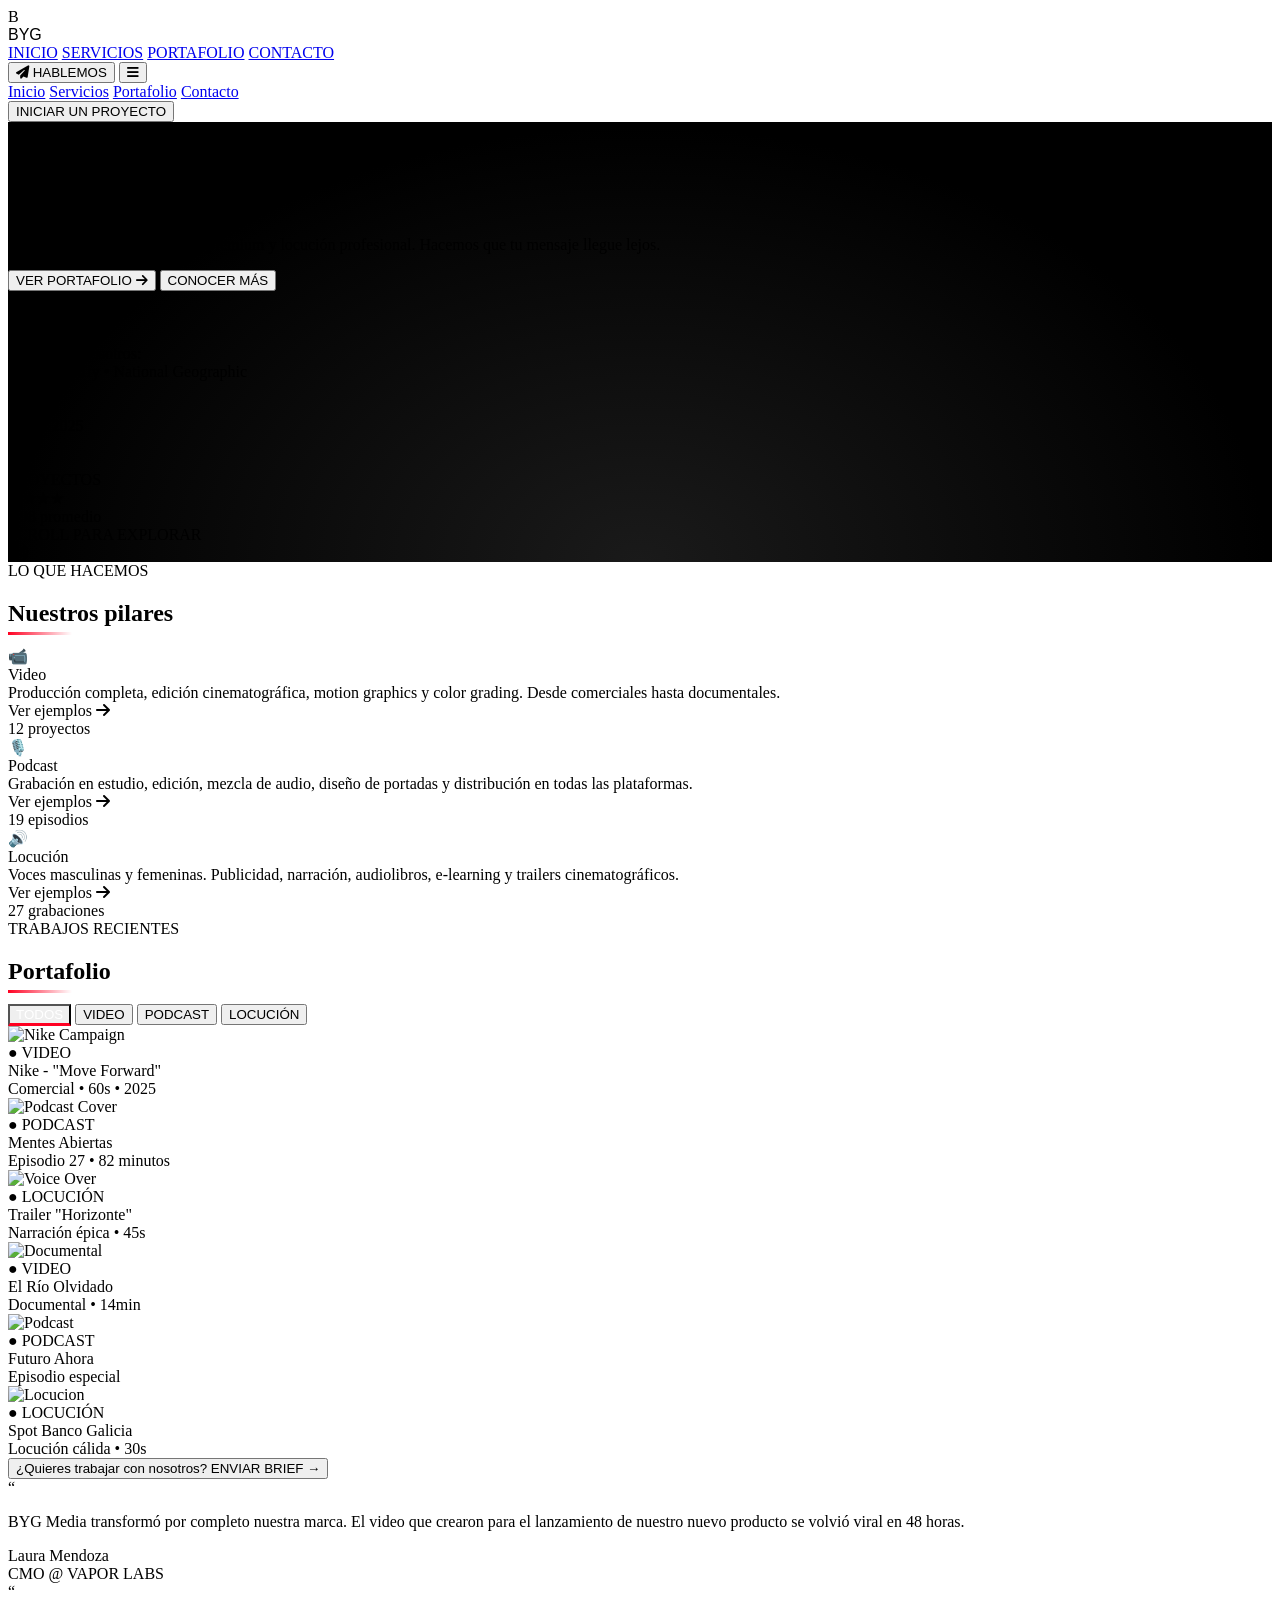
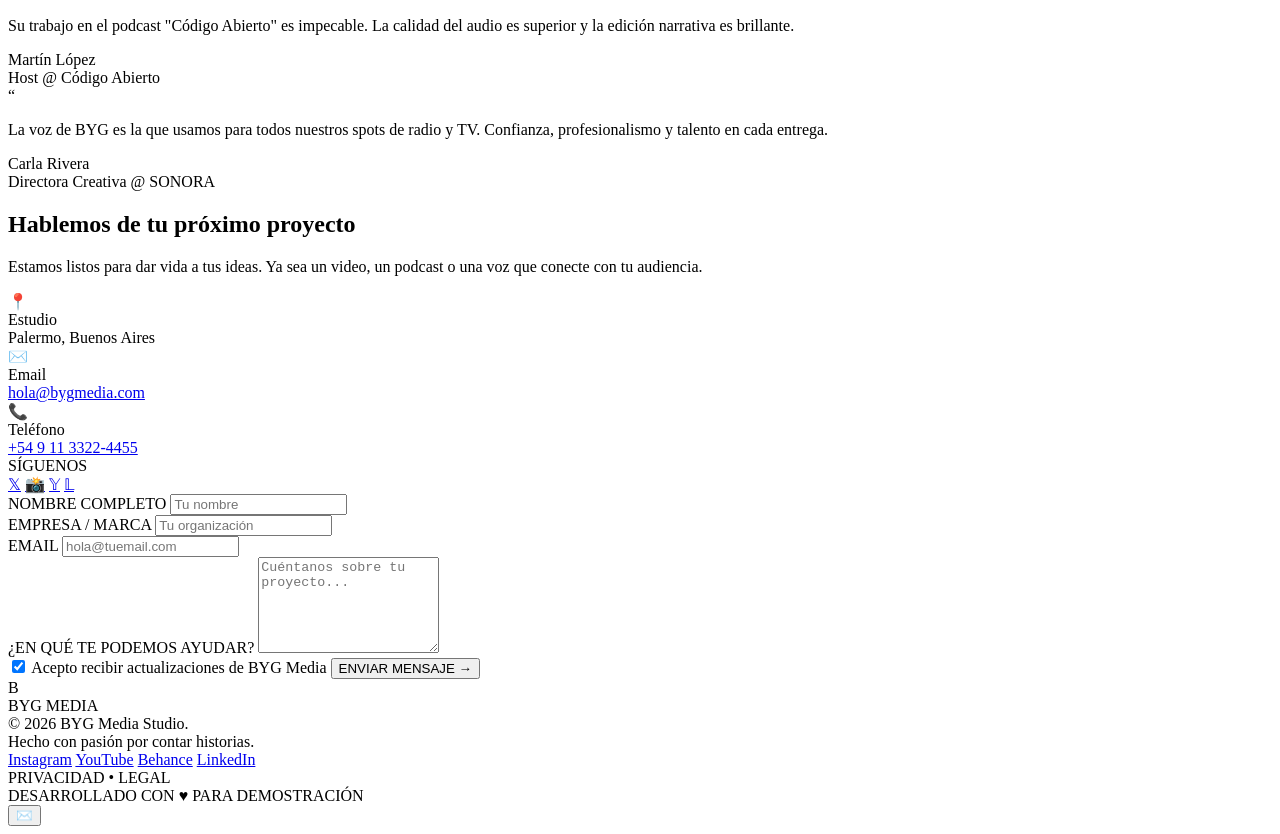
==== index.html @ 193fa2c5 "Add files via upload" ====
<!DOCTYPE html>
<html lang="es">
<head>
    <meta charset="UTF-8">
    <meta name="viewport" content="width=device-width, initial-scale=1.0">
    <title>BYG Media | Historias que resuenan</title>
    <script src="https://cdn.jsdelivr.net/npm/@tailwindcss/browser@4"></script>
    <link rel="stylesheet" href="https://cdnjs.cloudflare.com/ajax/libs/font-awesome/6.5.1/css/all.min.css">
    <style>
        @import url('https://fonts.googleapis.com/css2?family=Inter:wght@400;500;600&amp;family=Space+Grotesk:wght@500;600&amp;display=swap');
        
        :root {
            --red: #ff0022;
        }
        
        .hero-bg {
            background: radial-gradient(at center bottom, #1a1a1a 0%, #000000 70%);
        }
        
        .nav-link {
            position: relative;
            transition: all 0.2s cubic-bezier(0.4, 0, 0.2, 1);
        }
        
        .nav-link:after {
            content: '';
            position: absolute;
            width: 0;
            height: 2px;
            bottom: -2px;
            left: 0;
            background-color: #ff0022;
            transition: width 0.3s ease;
        }
        
        .nav-link:hover:after {
            width: 100%;
        }
        
        .project-card {
            transition: all 0.4s cubic-bezier(0.34, 1.56, 0.64, 1);
        }
        
        .project-card:hover {
            transform: translateY(-12px) scale(1.03);
            box-shadow: 0 25px 50px -12px rgb(255 0 34 / 0.2);
        }
        
        .tab-active {
            border-bottom: 3px solid #ff0022;
            color: white;
        }
        
        .modal {
            animation: modalPop 0.3s cubic-bezier(0.34, 1.56, 0.64, 1);
        }
        
        @keyframes modalPop {
            0% {
                opacity: 0;
                transform: scale(0.8) translateY(40px);
            }
            100% {
                opacity: 1;
                transform: scale(1) translateY(0);
            }
        }
        
        .waveform {
            display: flex;
            align-items: flex-end;
            height: 60px;
            gap: 3px;
        }
        
        .bar {
            width: 5px;
            background: #ff0022;
            animation: soundwave 1.2s ease infinite;
            border-radius: 9999px;
        }
        
        .bar:nth-child(2) { animation-delay: 100ms; height: 35%; }
        .bar:nth-child(3) { animation-delay: 200ms; height: 70%; }
        .bar:nth-child(4) { animation-delay: 80ms; height: 55%; }
        .bar:nth-child(5) { animation-delay: 320ms; height: 85%; }
        .bar:nth-child(6) { animation-delay: 150ms; height: 45%; }
        
        .playing .bar {
            animation-play-state: running;
        }
        
        .section-header {
            position: relative;
        }
        
        .section-header:after {
            content: '';
            position: absolute;
            width: 64px;
            height: 3px;
            background: linear-gradient(to right, #ff0022, transparent);
            bottom: -8px;
            left: 0;
        }
        
        .scroll-progress {
            position: fixed;
            top: 0;
            left: 0;
            height: 3px;
            background: #ff0022;
            z-index: 50;
        }
    </style>
</head>
<body class="bg-zinc-950 text-white overflow-x-hidden">
    <!-- SCROLL PROGRESS -->
    <div id="scroll-progress" class="scroll-progress w-0"></div>

    <!-- NAVBAR -->
    <nav class="bg-black border-b border-zinc-800 fixed w-full z-50">
        <div class="max-w-screen-2xl mx-auto">
            <div class="flex items-center justify-between px-8 py-5">
                <!-- LOGO -->
                <div class="flex items-center gap-x-3">
                    <div class="w-8 h-8 bg-red-600 rounded-2xl flex items-center justify-center text-white font-bold text-3xl leading-none pt-0.5">B</div>
                    <div>
                        <span class="font-semibold tracking-tighter text-4xl" style="font-family: 'Space Grotesk', sans-serif;">BYG</span>
                    </div>
                </div>

                <!-- DESKTOP MENU -->
                <div class="hidden md:flex items-center gap-x-10 text-sm font-medium">
                    <a href="#inicio" onclick="smoothScrollTo('inicio')" class="nav-link text-zinc-400 hover:text-white">INICIO</a>
                    <a href="#servicios" onclick="smoothScrollTo('servicios')" class="nav-link text-zinc-400 hover:text-white">SERVICIOS</a>
                    <a href="#portafolio" onclick="smoothScrollTo('portafolio')" class="nav-link text-zinc-400 hover:text-white">PORTAFOLIO</a>
                    <a href="#contacto" onclick="smoothScrollTo('contacto')" class="nav-link text-zinc-400 hover:text-white">CONTACTO</a>
                </div>

                <div class="flex items-center gap-x-4">
                    <button onclick="showContactModal()" 
                            class="px-6 py-2.5 bg-white text-black rounded-3xl text-sm font-semibold flex items-center gap-x-2 hover:bg-amber-200 transition-colors">
                        <i class="fa-solid fa-paper-plane text-xs"></i>
                        <span>HABLEMOS</span>
                    </button>
                    
                    <!-- MOBILE HAMBURGER -->
                    <button id="mobile-menu-button"
                            class="md:hidden w-11 h-11 flex items-center justify-center text-2xl">
                        <i class="fa-solid fa-bars"></i>
                    </button>
                </div>
            </div>
        </div>
        
        <!-- MOBILE MENU -->
        <div id="mobile-menu" class="hidden md:hidden bg-black border-t border-zinc-800 px-8 py-8">
            <div class="flex flex-col gap-y-6 text-xl font-medium">
                <a href="#inicio" onclick="toggleMobileMenu();smoothScrollTo('inicio')" class="hover:text-red-500 transition-colors">Inicio</a>
                <a href="#servicios" onclick="toggleMobileMenu();smoothScrollTo('servicios')" class="hover:text-red-500 transition-colors">Servicios</a>
                <a href="#portafolio" onclick="toggleMobileMenu();smoothScrollTo('portafolio')" class="hover:text-red-500 transition-colors">Portafolio</a>
                <a href="#contacto" onclick="toggleMobileMenu();smoothScrollTo('contacto')" class="hover:text-red-500 transition-colors">Contacto</a>
                
                <div class="pt-6 border-t border-zinc-800">
                    <button onclick="toggleMobileMenu();showContactModal()" 
                            class="w-full py-6 bg-red-600 hover:bg-red-700 transition-colors rounded-3xl text-lg font-semibold">
                        INICIAR UN PROYECTO
                    </button>
                </div>
            </div>
        </div>
    </nav>

    <!-- HERO -->
    <section id="inicio" class="hero-bg min-h-screen flex items-center relative">
        <div class="absolute inset-0 bg-[radial-gradient(#ffffff10_1px,transparent_1px)] [background-size:50px_50px] opacity-30"></div>
        
        <div class="max-w-screen-2xl mx-auto px-8 pt-20 md:pt-0">
            <div class="grid md:grid-cols-12 gap-16 items-center">
                <!-- LEFT CONTENT -->
                <div class="md:col-span-7">
                    <div class="max-w-2xl">
                        <!-- BADGE -->
                        <div class="inline-flex items-center gap-x-2 bg-white/10 text-white text-xs tracking-[1px] font-mono px-5 h-7 rounded-3xl border border-white/30 mb-6">
                            <div class="w-2 h-2 bg-red-500 rounded-full animate-pulse"></div>
                            BUENOS AIRES • 2026
                        </div>
                        
                        <h1 class="text-7xl md:text-8xl font-semibold tracking-tighter leading-none mb-4" 
                            style="font-family: 'Space Grotesk', sans-serif;">
                            HISTORIAS<br>QUE <span class="text-red-500">RESONAN</span>
                        </h1>
                        
                        <p class="text-2xl text-zinc-400 max-w-md mb-10">
                            Producción de video, podcasts premium y locución profesional. 
                            Hacemos que tu mensaje llegue lejos.
                        </p>
                        
                        <div class="flex items-center gap-x-4">
                            <button onclick="smoothScrollTo('portafolio')" 
                                    class="h-14 px-10 bg-red-600 hover:bg-red-700 transition-all rounded-3xl text-lg font-semibold flex items-center gap-x-3">
                                VER PORTAFOLIO
                                <i class="fa-solid fa-arrow-right"></i>
                            </button>
                            
                            <button onclick="showContactModal()" 
                                    class="h-14 px-8 border border-white/60 hover:border-white text-white transition-all rounded-3xl text-lg font-medium">
                                CONOCER MÁS
                            </button>
                        </div>
                        
                        <div class="mt-16 flex items-center gap-x-8 text-xs">
                            <div class="flex -space-x-4">
                                <div class="w-6 h-6 bg-zinc-700 border-2 border-zinc-950 rounded-2xl flex items-center justify-center text-[10px]">V</div>
                                <div class="w-6 h-6 bg-zinc-700 border-2 border-zinc-950 rounded-2xl flex items-center justify-center text-[10px]">P</div>
                                <div class="w-6 h-6 bg-zinc-700 border-2 border-zinc-950 rounded-2xl flex items-center justify-center text-[10px]">L</div>
                            </div>
                            <div class="text-zinc-500">
                                Confían en nosotros:<br>
                                <span class="text-white">Nike • Spotify • National Geographic</span>
                            </div>
                        </div>
                    </div>
                </div>
                
                <!-- RIGHT VISUAL -->
                <div class="md:col-span-5 relative">
                    <div class="aspect-video bg-zinc-900 rounded-3xl overflow-hidden border border-white/10 shadow-2xl relative">
                        <!-- FAKE VIDEO PREVIEW -->
                        <div class="absolute inset-0 bg-[linear-gradient(45deg,#111_25%,#222_25%,#222_50%,#111_50%,#111_75%,#222_75%,#222)] bg-[length:60px_60px] flex items-center justify-center">
                            <div onclick="playHeroVideoDemo()" 
                                 class="w-20 h-20 bg-red-600 hover:bg-red-500 transition-colors rounded-2xl flex items-center justify-center cursor-pointer shadow-inner">
                                <i class="fa-solid fa-play text-white text-4xl ml-1"></i>
                            </div>
                        </div>
                        
                        <!-- OVERLAY LABELS -->
                        <div class="absolute bottom-8 left-8 bg-black/70 px-5 py-1 text-xs font-mono tracking-widest rounded-3xl flex items-center gap-x-3">
                            <div class="px-3 py-1 bg-red-500 text-[10px] rounded-3xl">VIDEO</div>
                            <div class="h-3 w-px bg-white/30"></div>
                            <div>REEL 2025</div>
                        </div>
                        
                        <div class="absolute top-8 right-8 text-[180px] font-black text-white/10 leading-none select-none"
                             style="font-family: 'Space Grotesk', sans-serif;">BYG</div>
                    </div>
                    
                    <!-- STATS -->
                    <div class="absolute -bottom-6 -left-6 bg-zinc-900 border border-red-900/30 rounded-3xl p-6 max-w-[210px]">
                        <div class="flex justify-between items-center">
                            <div>
                                <div class="text-red-400 text-xs font-medium">+42</div>
                                <div class="text-5xl font-semibold text-white tracking-tighter">PROYECTOS</div>
                            </div>
                            <div class="text-right">
                                <div class="flex flex-col items-end">
                                    <div class="flex text-amber-400">
                                        ★★★★
                                    </div>
                                    <div class="text-xs text-zinc-400 mt-1">4.98 promedio</div>
                                </div>
                            </div>
                        </div>
                    </div>
                </div>
            </div>
        </div>
        
        <!-- HERO BOTTOM BAR -->
        <div class="absolute bottom-12 left-1/2 hidden lg:flex items-center gap-x-8 text-xs font-mono uppercase tracking-widest">
            <div class="flex items-center gap-x-5">
                <div class="h-px w-12 bg-white/40"></div>
                <div>SCROLL PARA EXPLORAR</div>
            </div>
        </div>
        
        <div class="absolute bottom-0 right-12 text-[11px] font-mono text-zinc-500 flex items-center gap-x-2">
            <i class="fa-solid fa-volume-high"></i>
            <div class="h-px w-16 bg-gradient-to-r from-transparent via-red-500 to-transparent"></div>
        </div>
    </section>

    <!-- SERVICES -->
    <section id="servicios" class="max-w-screen-2xl mx-auto px-8 py-28 bg-black">
        <div class="flex flex-col items-center text-center mb-16">
            <span class="px-4 py-2 rounded-3xl bg-white/5 text-red-400 text-xs font-medium tracking-wider">LO QUE HACEMOS</span>
            <h2 class="section-header text-6xl font-semibold tracking-tighter mt-3">Nuestros pilares</h2>
        </div>
        
        <div class="grid md:grid-cols-3 gap-8">
            <!-- VIDEO SERVICE -->
            <div class="group bg-zinc-900 border border-transparent hover:border-red-900/60 rounded-3xl p-8 transition-all">
                <div class="h-14 w-14 bg-red-500/10 text-red-400 flex items-center justify-center rounded-2xl mb-8 text-4xl group-hover:scale-110 transition-transform">
                    📹
                </div>
                <div class="text-3xl font-semibold mb-3 tracking-tight">Video</div>
                <div class="text-zinc-400 leading-relaxed mb-8">
                    Producción completa, edición cinematográfica, motion graphics y color grading. 
                    Desde comerciales hasta documentales.
                </div>
                <div class="flex items-center justify-between text-xs">
                    <div class="flex items-center gap-x-2 text-red-400">
                        <span class="uppercase tracking-widest font-medium">Ver ejemplos</span>
                        <i class="fa-solid fa-arrow-right text-lg"></i>
                    </div>
                    <div class="text-zinc-500">12 proyectos</div>
                </div>
            </div>
            
            <!-- PODCAST SERVICE -->
            <div class="group bg-zinc-900 border border-transparent hover:border-red-900/60 rounded-3xl p-8 transition-all">
                <div class="h-14 w-14 bg-red-500/10 text-red-400 flex items-center justify-center rounded-2xl mb-8 text-4xl group-hover:scale-110 transition-transform">
                    🎙️
                </div>
                <div class="text-3xl font-semibold mb-3 tracking-tight">Podcast</div>
                <div class="text-zinc-400 leading-relaxed mb-8">
                    Grabación en estudio, edición, mezcla de audio, diseño de portadas y distribución en todas las plataformas.
                </div>
                <div class="flex items-center justify-between text-xs">
                    <div class="flex items-center gap-x-2 text-red-400">
                        <span class="uppercase tracking-widest font-medium">Ver ejemplos</span>
                        <i class="fa-solid fa-arrow-right text-lg"></i>
                    </div>
                    <div class="text-zinc-500">19 episodios</div>
                </div>
            </div>
            
            <!-- LOCUCION SERVICE -->
            <div class="group bg-zinc-900 border border-transparent hover:border-red-900/60 rounded-3xl p-8 transition-all">
                <div class="h-14 w-14 bg-red-500/10 text-red-400 flex items-center justify-center rounded-2xl mb-8 text-4xl group-hover:scale-110 transition-transform">
                    🔊
                </div>
                <div class="text-3xl font-semibold mb-3 tracking-tight">Locución</div>
                <div class="text-zinc-400 leading-relaxed mb-8">
                    Voces masculinas y femeninas. Publicidad, narración, audiolibros, e-learning y trailers cinematográficos.
                </div>
                <div class="flex items-center justify-between text-xs">
                    <div class="flex items-center gap-x-2 text-red-400">
                        <span class="uppercase tracking-widest font-medium">Ver ejemplos</span>
                        <i class="fa-solid fa-arrow-right text-lg"></i>
                    </div>
                    <div class="text-zinc-500">27 grabaciones</div>
                </div>
            </div>
        </div>
    </section>

    <!-- PORTFOLIO -->
    <section id="portafolio" class="max-w-screen-2xl mx-auto px-8 py-20 bg-zinc-950">
        <div class="flex flex-col lg:flex-row justify-between items-end gap-8 mb-12">
            <div>
                <span class="text-red-400 font-medium text-sm tracking-widest">TRABAJOS RECIENTES</span>
                <h2 class="section-header text-6xl font-semibold tracking-tighter">Portafolio</h2>
            </div>
            
            <!-- TABS -->
            <div class="flex border-b border-zinc-800 text-sm">
                <button onclick="filterPortfolio('all')" 
                        id="tab-all"
                        class="tab px-8 py-4 tab-active font-medium">TODOS</button>
                <button onclick="filterPortfolio('video')" 
                        id="tab-video"
                        class="tab px-8 py-4 text-zinc-400 hover:text-white transition-colors">VIDEO</button>
                <button onclick="filterPortfolio('podcast')" 
                        id="tab-podcast"
                        class="tab px-8 py-4 text-zinc-400 hover:text-white transition-colors">PODCAST</button>
                <button onclick="filterPortfolio('locucion')" 
                        id="tab-locucion"
                        class="tab px-8 py-4 text-zinc-400 hover:text-white transition-colors">LOCUCIÓN</button>
            </div>
        </div>
        
        <!-- PORTFOLIO GRID -->
        <div id="portfolio-grid" class="grid grid-cols-1 md:grid-cols-2 lg:grid-cols-3 gap-8">
            
            <!-- PROYECTO 1 - VIDEO -->
            <!-- 
                COPIAR ESTE BLOQUE COMPLETO PARA AGREGAR UN NUEVO PROYECTO DE VIDEO:
                
                &lt;div class="project-card bg-zinc-900 rounded-3xl overflow-hidden cursor-pointer" 
                     data-category="video" 
                     onclick="openProjectModal(0)"&gt;
                    ... (ver ejemplo abajo)
                &lt;/div&gt;
                
                Luego agrega el objeto correspondiente en el array "projects" dentro del script.
            -->
            <div onclick="openProjectModal(0)" 
                 class="project-card bg-zinc-900 rounded-3xl overflow-hidden cursor-pointer group">
                <div class="relative">
                    <img src="https://picsum.photos/id/1015/800/600" 
                         alt="Nike Campaign"
                         class="w-full h-64 object-cover transition-all group-active:scale-105">
                    <div class="absolute top-5 left-5 px-4 py-1 bg-black/70 text-xs font-medium rounded-3xl flex items-center gap-2">
                        <span class="text-red-400">●</span>
                        <span>VIDEO</span>
                    </div>
                    <div class="absolute bottom-0 left-0 right-0 h-2/5 bg-gradient-to-t from-black to-transparent"></div>
                    <div class="absolute bottom-6 left-6 right-6">
                        <div class="text-xl font-medium">Nike - "Move Forward"</div>
                        <div class="text-xs text-zinc-400 mt-1">Comercial • 60s • 2025</div>
                    </div>
                </div>
            </div>
            
            <!-- PROYECTO 2 - PODCAST -->
            <div onclick="openProjectModal(1)" 
                 class="project-card bg-zinc-900 rounded-3xl overflow-hidden cursor-pointer group">
                <div class="relative">
                    <img src="https://picsum.photos/id/201/800/600" 
                         alt="Podcast Cover"
                         class="w-full h-64 object-cover transition-all group-active:scale-105">
                    <div class="absolute top-5 left-5 px-4 py-1 bg-black/70 text-xs font-medium rounded-3xl flex items-center gap-2">
                        <span class="text-red-400">●</span>
                        <span>PODCAST</span>
                    </div>
                    <div class="absolute bottom-0 left-0 right-0 h-2/5 bg-gradient-to-t from-black to-transparent"></div>
                    <div class="absolute bottom-6 left-6 right-6">
                        <div class="text-xl font-medium">Mentes Abiertas</div>
                        <div class="text-xs text-zinc-400 mt-1">Episodio 27 • 82 minutos</div>
                    </div>
                </div>
            </div>
            
            <!-- PROYECTO 3 - LOCUCION -->
            <div onclick="openProjectModal(2)" 
                 class="project-card bg-zinc-900 rounded-3xl overflow-hidden cursor-pointer group">
                <div class="relative">
                    <img src="https://picsum.photos/id/29/800/600" 
                         alt="Voice Over"
                         class="w-full h-64 object-cover transition-all group-active:scale-105">
                    <div class="absolute top-5 left-5 px-4 py-1 bg-black/70 text-xs font-medium rounded-3xl flex items-center gap-2">
                        <span class="text-red-400">●</span>
                        <span>LOCUCIÓN</span>
                    </div>
                    <div class="absolute bottom-0 left-0 right-0 h-2/5 bg-gradient-to-t from-black to-transparent"></div>
                    <div class="absolute bottom-6 left-6 right-6">
                        <div class="text-xl font-medium">Trailer "Horizonte"</div>
                        <div class="text-xs text-zinc-400 mt-1">Narración épica • 45s</div>
                    </div>
                </div>
            </div>
            
            <!-- PROYECTO 4 - VIDEO -->
            <div onclick="openProjectModal(3)" 
                 class="project-card bg-zinc-900 rounded-3xl overflow-hidden cursor-pointer group">
                <div class="relative">
                    <img src="https://picsum.photos/id/160/800/600" 
                         alt="Documental"
                         class="w-full h-64 object-cover transition-all group-active:scale-105">
                    <div class="absolute top-5 left-5 px-4 py-1 bg-black/70 text-xs font-medium rounded-3xl flex items-center gap-2">
                        <span class="text-red-400">●</span>
                        <span>VIDEO</span>
                    </div>
                    <div class="absolute bottom-0 left-0 right-0 h-2/5 bg-gradient-to-t from-black to-transparent"></div>
                    <div class="absolute bottom-6 left-6 right-6">
                        <div class="text-xl font-medium">El Río Olvidado</div>
                        <div class="text-xs text-zinc-400 mt-1">Documental • 14min</div>
                    </div>
                </div>
            </div>
            
            <!-- PROYECTO 5 - PODCAST -->
            <div onclick="openProjectModal(4)" 
                 class="project-card bg-zinc-900 rounded-3xl overflow-hidden cursor-pointer group">
                <div class="relative">
                    <img src="https://picsum.photos/id/251/800/600" 
                         alt="Podcast"
                         class="w-full h-64 object-cover transition-all group-active:scale-105">
                    <div class="absolute top-5 left-5 px-4 py-1 bg-black/70 text-xs font-medium rounded-3xl flex items-center gap-2">
                        <span class="text-red-400">●</span>
                        <span>PODCAST</span>
                    </div>
                    <div class="absolute bottom-0 left-0 right-0 h-2/5 bg-gradient-to-t from-black to-transparent"></div>
                    <div class="absolute bottom-6 left-6 right-6">
                        <div class="text-xl font-medium">Futuro Ahora</div>
                        <div class="text-xs text-zinc-400 mt-1">Episodio especial</div>
                    </div>
                </div>
            </div>
            
            <!-- PROYECTO 6 - LOCUCION -->
            <div onclick="openProjectModal(5)" 
                 class="project-card bg-zinc-900 rounded-3xl overflow-hidden cursor-pointer group">
                <div class="relative">
                    <img src="https://picsum.photos/id/312/800/600" 
                         alt="Locucion"
                         class="w-full h-64 object-cover transition-all group-active:scale-105">
                    <div class="absolute top-5 left-5 px-4 py-1 bg-black/70 text-xs font-medium rounded-3xl flex items-center gap-2">
                        <span class="text-red-400">●</span>
                        <span>LOCUCIÓN</span>
                    </div>
                    <div class="absolute bottom-0 left-0 right-0 h-2/5 bg-gradient-to-t from-black to-transparent"></div>
                    <div class="absolute bottom-6 left-6 right-6">
                        <div class="text-xl font-medium">Spot Banco Galicia</div>
                        <div class="text-xs text-zinc-400 mt-1">Locución cálida • 30s</div>
                    </div>
                </div>
            </div>
        </div>
        
        <div class="text-center mt-16">
            <button onclick="showContactModal()" 
                    class="text-xs px-7 py-6 border border-white/30 hover:border-red-500 transition-colors rounded-3xl inline-flex items-center gap-x-3 group">
                <span class="font-medium">¿Quieres trabajar con nosotros?</span>
                <span class="block w-8 h-px bg-white group-hover:bg-red-500 transition-colors"></span>
                <span class="font-semibold text-red-400">ENVIAR BRIEF →</span>
            </button>
        </div>
        
        <!-- COMMENT FOR FUTURE PROJECTS -->
        <!-- 
            PARA AGREGAR MÁS PROYECTOS:
            1. Copia uno de los bloques &lt;div class="project-card ..."&gt; arriba.
            2. Cambia el número del onclick="openProjectModal(X)" al siguiente índice disponible.
            3. Cambia la imagen, título, descripción.
            4. Agrega un nuevo objeto en la variable "projects" del script JS (ver final del archivo).
            5. Asegúrate de que el data-category coincida con las pestañas (video | podcast | locucion)
        -->
    </section>

    <!-- TESTIMONIALS -->
    <section class="bg-black py-20 border-t border-b border-zinc-900">
        <div class="max-w-screen-2xl mx-auto px-8">
            <div class="grid grid-cols-1 md:grid-cols-3 gap-6">
                <div class="bg-zinc-900 p-8 rounded-3xl">
                    <div class="text-red-400 mb-6">“</div>
                    <p class="text-lg leading-tight text-zinc-200">
                        BYG Media transformó por completo nuestra marca. El video que crearon para el lanzamiento de nuestro nuevo producto se volvió viral en 48 horas.
                    </p>
                    <div class="mt-12 flex gap-x-4 items-center">
                        <div class="w-9 h-9 bg-violet-200 rounded-2xl"></div>
                        <div>
                            <div class="font-semibold">Laura Mendoza</div>
                            <div class="text-xs text-zinc-400">CMO @ VAPOR LABS</div>
                        </div>
                    </div>
                </div>
                
                <div class="bg-zinc-900 p-8 rounded-3xl">
                    <div class="text-red-400 mb-6">“</div>
                    <p class="text-lg leading-tight text-zinc-200">
                        Su trabajo en el podcast "Código Abierto" es impecable. La calidad del audio es superior y la edición narrativa es brillante.
                    </p>
                    <div class="mt-12 flex gap-x-4 items-center">
                        <div class="w-9 h-9 bg-emerald-200 rounded-2xl"></div>
                        <div>
                            <div class="font-semibold">Martín López</div>
                            <div class="text-xs text-zinc-400">Host @ Código Abierto</div>
                        </div>
                    </div>
                </div>
                
                <div class="bg-zinc-900 p-8 rounded-3xl">
                    <div class="text-red-400 mb-6">“</div>
                    <p class="text-lg leading-tight text-zinc-200">
                        La voz de BYG es la que usamos para todos nuestros spots de radio y TV. Confianza, profesionalismo y talento en cada entrega.
                    </p>
                    <div class="mt-12 flex gap-x-4 items-center">
                        <div class="w-9 h-9 bg-orange-200 rounded-2xl"></div>
                        <div>
                            <div class="font-semibold">Carla Rivera</div>
                            <div class="text-xs text-zinc-400">Directora Creativa @ SONORA</div>
                        </div>
                    </div>
                </div>
            </div>
        </div>
    </section>

    <!-- CONTACT -->
    <section id="contacto" class="max-w-screen-2xl mx-auto px-8 py-28 bg-zinc-950">
        <div class="grid md:grid-cols-12 gap-x-16">
            <div class="md:col-span-5">
                <h2 class="text-6xl font-semibold tracking-tighter leading-none mb-6">Hablemos de tu próximo proyecto</h2>
                <p class="text-zinc-400 text-xl">
                    Estamos listos para dar vida a tus ideas. 
                    Ya sea un video, un podcast o una voz que conecte con tu audiencia.
                </p>
                
                <div class="mt-16 space-y-8">
                    <div class="flex items-center gap-x-6">
                        <div class="w-12 h-12 rounded-2xl bg-white/10 flex items-center justify-center text-3xl">📍</div>
                        <div>
                            <div class="uppercase text-xs text-zinc-400 mb-px">Estudio</div>
                            <div class="font-medium">Palermo, Buenos Aires</div>
                        </div>
                    </div>
                    <div class="flex items-center gap-x-6">
                        <div class="w-12 h-12 rounded-2xl bg-white/10 flex items-center justify-center text-3xl">✉️</div>
                        <div>
                            <div class="uppercase text-xs text-zinc-400 mb-px">Email</div>
                            <a href="mailto:hola@bygmedia.com" class="font-medium hover:text-red-400">hola@bygmedia.com</a>
                        </div>
                    </div>
                    <div class="flex items-center gap-x-6">
                        <div class="w-12 h-12 rounded-2xl bg-white/10 flex items-center justify-center text-3xl">📞</div>
                        <div>
                            <div class="uppercase text-xs text-zinc-400 mb-px">Teléfono</div>
                            <a href="tel:+5491133224455" class="font-medium hover:text-red-400">+54 9 11 3322-4455</a>
                        </div>
                    </div>
                </div>
                
                <div class="mt-20">
                    <div class="text-xs font-medium text-zinc-500 mb-6">SÍGUENOS</div>
                    <div class="flex gap-x-6 text-3xl">
                        <a href="#" class="hover:text-red-400 transition-colors">𝕏</a>
                        <a href="#" class="hover:text-red-400 transition-colors">📸</a>
                        <a href="#" class="hover:text-red-400 transition-colors">𝕐</a>
                        <a href="#" class="hover:text-red-400 transition-colors">𝕃</a>
                    </div>
                </div>
            </div>
            
            <!-- FORM -->
            <div class="md:col-span-7 mt-16 md:mt-0">
                <form id="contact-form" onsubmit="handleSubmit(event)" class="space-y-8">
                    <div class="grid grid-cols-2 gap-6">
                        <div>
                            <label class="block text-xs font-medium text-zinc-400 mb-3">NOMBRE COMPLETO</label>
                            <input id="name" type="text" 
                                   class="w-full bg-transparent border border-zinc-700 focus:border-red-400 transition-colors rounded-3xl px-7 py-7 outline-none text-lg"
                                   placeholder="Tu nombre" required>
                        </div>
                        <div>
                            <label class="block text-xs font-medium text-zinc-400 mb-3">EMPRESA / MARCA</label>
                            <input id="company" type="text" 
                                   class="w-full bg-transparent border border-zinc-700 focus:border-red-400 transition-colors rounded-3xl px-7 py-7 outline-none text-lg"
                                   placeholder="Tu organización">
                        </div>
                    </div>
                    
                    <div>
                        <label class="block text-xs font-medium text-zinc-400 mb-3">EMAIL</label>
                        <input id="email" type="email" 
                               class="w-full bg-transparent border border-zinc-700 focus:border-red-400 transition-colors rounded-3xl px-7 py-7 outline-none text-lg"
                               placeholder="hola@tuemail.com" required>
                    </div>
                    
                    <div>
                        <label class="block text-xs font-medium text-zinc-400 mb-3">¿EN QUÉ TE PODEMOS AYUDAR?</label>
                        <textarea id="message" rows="6"
                                  class="w-full bg-transparent border border-zinc-700 focus:border-red-400 transition-colors rounded-3xl px-7 py-7 outline-none text-lg resize-none"
                                  placeholder="Cuéntanos sobre tu proyecto..."></textarea>
                    </div>
                    
                    <div class="flex items-center justify-between pt-4">
                        <label class="flex items-center gap-x-3 text-xs cursor-pointer">
                            <input type="checkbox" class="w-4 h-4 accent-red-500" checked>
                            <span class="text-zinc-400">Acepto recibir actualizaciones de BYG Media</span>
                        </label>
                        
                        <button type="submit"
                                class="flex items-center gap-x-4 group bg-white text-black px-10 h-16 rounded-3xl text-lg font-semibold">
                            <span>ENVIAR MENSAJE</span>
                            <span class="block transition-transform group-active:rotate-45">
                                →
                            </span>
                        </button>
                    </div>
                </form>
            </div>
        </div>
    </section>

    <!-- FOOTER -->
    <footer class="bg-black text-xs py-16 border-t border-zinc-900">
        <div class="max-w-screen-2xl mx-auto px-8">
            <div class="flex flex-col md:flex-row justify-between items-start md:items-center gap-y-8">
                <div class="flex items-center gap-x-3">
                    <div class="w-6 h-6 bg-red-600 rounded-2xl flex items-center justify-center text-white text-2xl leading-none">B</div>
                    <div class="font-semibold text-3xl tracking-tighter">BYG MEDIA</div>
                </div>
                
                <div class="text-zinc-400 text-center md:text-right">
                    © 2026 BYG Media Studio.<br>
                    Hecho con pasión por contar historias.
                </div>
                
                <div class="flex flex-wrap gap-x-8 text-zinc-400">
                    <a href="#" class="hover:text-white">Instagram</a>
                    <a href="#" class="hover:text-white">YouTube</a>
                    <a href="#" class="hover:text-white">Behance</a>
                    <a href="#" class="hover:text-white">LinkedIn</a>
                </div>
            </div>
            
            <div class="h-px bg-zinc-900 my-12"></div>
            
            <div class="flex justify-between text-[10px] font-mono text-zinc-500">
                <div>PRIVACIDAD • LEGAL</div>
                <div>DESARROLLADO CON ♥ PARA DEMOSTRACIÓN</div>
            </div>
        </div>
    </footer>

    <!-- PROJECT MODAL -->
    <div onclick="if(event.target.id === 'modal-backdrop') closeProjectModal()" 
         id="modal-backdrop"
         class="hidden fixed inset-0 bg-black/90 flex items-center justify-center z-[9999]">
        <div onclick="event.stopImmediatePropagation()" 
             class="modal bg-zinc-900 max-w-4xl w-full mx-4 rounded-3xl overflow-hidden">
            
            <!-- DYNAMIC CONTENT INJECTED BY JS -->
            <div id="modal-content" class="relative">
                <!-- JS will populate this -->
            </div>
        </div>
    </div>

    <!-- CONTACT FLOAT BUTTON (mobile) -->
    <button onclick="showContactModal()" 
            class="fixed bottom-8 right-8 md:hidden bg-red-500 text-white w-16 h-16 rounded-3xl shadow-2xl flex items-center justify-center text-3xl z-50 border-4 border-zinc-950">
        ✉️
    </button>

    <script>
        // Tailwind script initialization
        function initTailwind() {
            // The CDN script handles class processing automatically
        }
        
        // Sample projects data (modular and easy to extend)
        let projects = [
            {
                id: 0,
                category: "video",
                title: "Nike - Move Forward",
                subtitle: "Campaña global • 60 segundos",
                description: "Video cinematográfico para la nueva campaña de running de Nike. Filmado en locaciones de Patagonia y editado con motion graphics de vanguardia.",
                mediaType: "video",
                mediaUrl: "https://www.youtube.com/embed/3JZ_D3ELwOQ",
                thumbnail: "https://picsum.photos/id/1015/800/600",
                year: "2025",
                duration: "1:02"
            },
            {
                id: 1,
                category: "podcast",
                title: "Mentes Abiertas #27",
                subtitle: "Con la Dra. Valeria Soto",
                description: "Conversación profunda sobre salud mental, productividad y cómo construir hábitos que realmente duran. Grabado en nuestro estudio principal.",
                mediaType: "audio",
                mediaUrl: "#", // would be real mp3 in real use
                thumbnail: "https://picsum.photos/id/201/800/600",
                year: "2025",
                duration: "1h 22m"
            },
            {
                id: 2,
                category: "locucion",
                title: "Horizonte - Trailer",
                subtitle: "Locución masculina épica",
                description: "Trailer cinematográfico para la nueva serie de Netflix. Voz grave y misteriosa con tratamiento de reverberación y EQ profesional.",
                mediaType: "audio",
                mediaUrl: "#",
                thumbnail: "https://picsum.photos/id/29/800/600",
                year: "2024",
                duration: "0:48"
            },
            {
                id: 3,
                category: "video",
                title: "El Río Olvidado",
                subtitle: "Documental corto",
                description: "Documental de 14 minutos sobre la contaminación de los ríos en la provincia de Buenos Aires. Filmado en 4K con drones y entrevistas en terreno.",
                mediaType: "video",
                mediaUrl: "https://www.youtube.com/embed/9bZkp7q19f0",
                thumbnail: "https://picsum.photos/id/160/800/600",
                year: "2024",
                duration: "14:22"
            },
            {
                id: 4,
                category: "podcast",
                title: "Futuro Ahora",
                subtitle: "Episodio especial IA",
                description: "Un repaso completo de cómo la inteligencia artificial está transformando la industria creativa. Incluye segmentos de audio inmersivos.",
                mediaType: "audio",
                mediaUrl: "#",
                thumbnail: "https://picsum.photos/id/251/800/600",
                year: "2025",
                duration: "53m"
            },
            {
                id: 5,
                category: "locucion",
                title: "Galicia - 'Tu futuro'",
                subtitle: "Campaña publicitaria",
                description: "Locución cálida y cercana para la nueva campaña institucional del Banco Galicia. Ideal para radio y televisión.",
                mediaType: "audio",
                mediaUrl: "#",
                thumbnail: "https://picsum.photos/id/312/800/600",
                year: "2025",
                duration: "0:32"
            }
        ]
        
        // Current filter
        let currentFilter = 'all'
        
        function smoothScrollTo(section) {
            let el
            if (section === 'inicio') el = document.getElementById('inicio')
            else if (section === 'servicios') el = document.getElementById('servicios')
            else if (section === 'portafolio') el = document.getElementById('portafolio')
            else if (section === 'contacto') el = document.getElementById('contacto')
            
            if (el) {
                const navHeight = 80
                const topPos = el.getBoundingClientRect().top + window.scrollY - navHeight
                window.scrollTo({ top: topPos, behavior: 'smooth' })
            }
            
            // close mobile menu if open
            const mobileMenu = document.getElementById('mobile-menu')
            if (!mobileMenu.classList.contains('hidden')) {
                mobileMenu.classList.add('hidden')
            }
        }
        
        function toggleMobileMenu() {
            const mobileMenu = document.getElementById('mobile-menu')
            const icon = document.getElementById('mobile-menu-button')
            
            if (mobileMenu.classList.contains('hidden')) {
                mobileMenu.classList.remove('hidden')
                icon.innerHTML = `<i class="fa-solid fa-xmark"></i>`
            } else {
                mobileMenu.classList.add('hidden')
                icon.innerHTML = `<i class="fa-solid fa-bars"></i>`
            }
        }
        
        function filterPortfolio(filter) {
            currentFilter = filter
            
            // update active tab
            const tabs = ['all', 'video', 'podcast', 'locucion']
            tabs.forEach(tab => {
                const tabEl = document.getElementById(`tab-${tab}`)
                if (tabEl) {
                    if ((filter === 'all' && tab === 'all') || (filter === tab)) {
                        tabEl.classList.add('tab-active')
                    } else {
                        tabEl.classList.remove('tab-active')
                    }
                }
            })
            
            const cards = document.querySelectorAll('.project-card')
            
            cards.forEach(card => {
                const category = card.getAttribute('data-category') || card.getAttribute('onclick').match(/openProjectModal\((\d+)\)/)[1]
                
                if (filter === 'all') {
                    card.style.display = 'block'
                } else {
                    // crude but effective: check category from onclick number
                    const projectIndex = parseInt(card.getAttribute('onclick').match(/\d+/)[0])
                    const project = projects[projectIndex]
                    
                    if (project && project.category === filter) {
                        card.style.display = 'block'
                    } else {
                        card.style.display = 'none'
                    }
                }
            })
        }
        
        function openProjectModal(index) {
            const project = projects[index]
            if (!project) return
            
            const modalBackdrop = document.getElementById('modal-backdrop')
            const modalContent = document.getElementById('modal-content')
            
            let mediaHTML = ''
            
            if (project.mediaType === 'video') {
                mediaHTML = `
                    <div class="aspect-video bg-black">
                        <iframe width="100%" height="100%" 
                                src="${project.mediaUrl}" 
                                title="YouTube video player" 
                                frameborder="0" 
                                allow="accelerometer; autoplay; clipboard-write; encrypted-media; gyroscope; picture-in-picture" 
                                allowfullscreen></iframe>
                    </div>
                `
            } else {
                // Audio player
                mediaHTML = `
                    <div class="bg-zinc-950 p-8">
                        <div class="max-w-md mx-auto">
                            <div class="flex justify-center mb-8">
                                <div onclick="toggleAudioDemo(this)" 
                                     class="w-32 h-32 rounded-3xl bg-gradient-to-br from-red-400 to-rose-600 flex items-center justify-center cursor-pointer shadow-inner active:scale-95 transition-transform">
                                    <i id="play-icon" class="fa-solid fa-play text-6xl text-white ml-2"></i>
                                </div>
                            </div>
                            
                            <div class="waveform mx-auto mb-6 playing" id="wave-container">
                                <div class="bar h-6"></div>
                                <div class="bar"></div>
                                <div class="bar"></div>
                                <div class="bar"></div>
                                <div class="bar"></div>
                                <div class="bar"></div>
                            </div>
                            
                            <div class="flex justify-between text-xs font-medium text-zinc-400">
                                <div>0:00</div>
                                <div>${project.duration}</div>
                            </div>
                            
                            <div class="h-1.5 bg-zinc-700 rounded-3xl mt-4 overflow-hidden">
                                <div id="audio-progress" 
                                     class="h-1.5 w-0 bg-red-500 rounded-3xl transition-all"></div>
                            </div>
                        </div>
                    </div>
                `
            }
            
            modalContent.innerHTML = `
                <div class="relative">
                    <!-- HEADER IMAGE -->
                    <div class="h-80 relative">
                        <img src="${project.thumbnail}" class="object-cover w-full h-full">
                        <div class="absolute inset-0 bg-gradient-to-b from-transparent via-zinc-900/60 to-zinc-900"></div>
                        
                        <!-- CLOSE -->
                        <button onclick="closeProjectModal()" 
                                class="absolute top-6 right-6 w-10 h-10 bg-black/70 hover:bg-red-600 transition-colors rounded-2xl flex items-center justify-center text-xl z-10">
                            ✕
                        </button>
                        
                        <div class="absolute top-8 left-8 flex items-center gap-x-3">
                            <span class="uppercase text-xs bg-white/90 text-black px-5 h-6 flex items-center justify-center rounded-3xl font-bold">${project.category.toUpperCase()}</span>
                            <span class="text-xs text-white/70">${project.year}</span>
                        </div>
                    </div>
                    
                    <div class="px-8 -mt-8 relative z-10">
                        <div class="max-w-2xl">
                            <div class="text-red-400 text-sm font-medium mb-1">${project.subtitle}</div>
                            <h3 class="text-4xl font-semibold tracking-tight">${project.title}</h3>
                            <p class="mt-6 text-zinc-300 leading-relaxed">${project.description}</p>
                            
                            <!-- MEDIA -->
                            <div class="mt-10">
                                ${mediaHTML}
                            </div>
                            
                            <div class="flex items-center justify-between py-8 border-t border-b border-zinc-700 text-xs mt-8">
                                <div class="flex items-center gap-x-8">
                                    <div>
                                        <div class="text-zinc-400">CLIENTE</div>
                                        <div class="font-medium">BYG STUDIO</div>
                                    </div>
                                    <div>
                                        <div class="text-zinc-400">ROL</div>
                                        <div class="font-medium">${project.mediaType === 'video' ? 'Dirección + Edición' : project.mediaType === 'podcast' ? 'Producción + Mezcla' : 'Locutor + Post'}</div>
                                    </div>
                                </div>
                                
                                <button onclick="closeProjectModal()" 
                                        class="px-8 py-4 border border-zinc-400 hover:bg-white hover:text-black transition-all text-xs tracking-widest font-medium rounded-3xl">
                                    CERRAR
                                </button>
                            </div>
                        </div>
                    </div>
                </div>
            `
            modalBackdrop.classList.remove('hidden')
            modalBackdrop.classList.add('flex')
            
            // reset any audio demo state
            setTimeout(() => {
                const progress = document.getElementById('audio-progress')
                if (progress) progress.style.width = '0%'
            }, 400)
        }
        
        function closeProjectModal() {
            const modalBackdrop = document.getElementById('modal-backdrop')
            modalBackdrop.classList.add('hidden')
            modalBackdrop.classList.remove('flex')
        }
        
        // Fake audio demo
        let isPlaying = false
        let progressInterval = null
        
        function toggleAudioDemo(el) {
            const icon = document.getElementById('play-icon')
            const wave = document.getElementById('wave-container')
            const progressBar = document.getElementById('audio-progress')
            
            if (!icon || !wave || !progressBar) return
            
            isPlaying = !isPlaying
            
            if (isPlaying) {
                icon.classList.remove('fa-play')
                icon.classList.add('fa-pause')
                wave.classList.add('playing')
                
                let progress = 0
                progressInterval = setInterval(() => {
                    progress += Math.random() * 6 + 2
                    if (progress > 100) progress = 100
                    progressBar.style.width = `${progress}%`
                    
                    if (progress >= 100) {
                        clearInterval(progressInterval)
                        // auto stop after full play
                        setTimeout(() => {
                            if (isPlaying) toggleAudioDemo(el)
                        }, 600)
                    }
                }, 80)
            } else {
                icon.classList.remove('fa-pause')
                icon.classList.add('fa-play')
                wave.classList.remove('playing')
                if (progressInterval) clearInterval(progressInterval)
            }
        }
        
        function handleSubmit(e) {
            e.preventDefault()
            
            const name = document.getElementById('name').value
            
            const modalHTML = `
                <div class="bg-zinc-900 border border-red-500/30 rounded-3xl max-w-md mx-auto p-10 text-center">
                    <div class="mx-auto w-16 h-16 bg-green-400/10 text-green-400 rounded-2xl flex items-center justify-center text-5xl mb-6">✓</div>
                    <h3 class="text-3xl font-semibold mb-2">¡Gracias ${name ? name.split(' ')[0] : ''}!</h3>
                    <p class="text-zinc-400">Tu mensaje ha sido recibido.<br>Te responderemos en menos de 24 horas.</p>
                    <button onclick="this.closest('.fixed').remove()" 
                            class="mt-10 text-sm border border-white/30 px-10 py-5 rounded-3xl hover:bg-white hover:text-black transition-colors">CERRAR</button>
                </div>
            `
            
            const thankYou = document.createElement('div')
            thankYou.className = 'fixed inset-0 bg-black/95 flex items-center justify-center z-[99999]'
            thankYou.innerHTML = modalHTML
            document.body.appendChild(thankYou)
            
            // reset form
            document.getElementById('contact-form').reset()
            
            // auto close thank you in 4 seconds
            setTimeout(() => {
                if (thankYou.parentNode) thankYou.parentNode.removeChild(thankYou)
            }, 4200)
        }
        
        function showContactModal() {
            // scroll to contact section
            smoothScrollTo('contacto')
        }
        
        function playHeroVideoDemo() {
            const notification = document.createElement('div')
            notification.style.cssText = 'position:fixed;bottom:40px;left:50%;transform:translateX(-50%);background:rgb(185 28 28);color:white;padding:16px 28px;border-radius:9999px;font-size:13px;box-shadow: 0 10px 15px -3px rgb(0 0 0);z-index:99999;white-space:nowrap;'
            notification.textContent = '🎬 Reproducir demo de reel (simulado)'
            document.body.appendChild(notification)
            
            setTimeout(() => {
                notification.style.transitionDuration = '300ms'
                notification.style.opacity = 0
                setTimeout(() => notification.remove(), 300)
            }, 2100)
        }
        
        function updateScrollProgress() {
            const winScroll = document.body.scrollTop || document.documentElement.scrollTop
            const height = document.documentElement.scrollHeight - document.documentElement.clientHeight
            const scrolled = (winScroll / height) * 100
            document.getElementById("scroll-progress").style.width = scrolled + "%"
        }
        
        // Keyboard shortcuts
        function handleKeyboard(e) {
            if (e.metaKey && e.key === "k") {
                e.preventDefault()
                showContactModal()
            }
        }
        
        // Main initialization
        function initialize() {
            // Init Tailwind
            initTailwind()
            
            // Mobile menu
            const mobileBtn = document.getElementById('mobile-menu-button')
            mobileBtn.addEventListener('click', toggleMobileMenu)
            
            // Scroll progress
            window.addEventListener('scroll', updateScrollProgress)
            
            // Keyboard
            document.addEventListener('keydown', handleKeyboard)
            
            // Make all project cards have data-category attribute for better filtering
            const cards = document.querySelectorAll('.project-card')
            cards.forEach((card, i) => {
                if (projects[i]) {
                    card.setAttribute('data-category', projects[i].category)
                }
            })
            
            // Demo: open the first video automatically after 2400ms (disabled in production)
            // setTimeout(() => { openProjectModal(0) }, 2400)
            
            console.log('%cBYG Media Portfolio listo 🚀\nCódigo completamente modular y listo para agregar nuevos proyectos.', 'color:#ff0022; font-family:monospace')
        }
        
        // Boot app
        window.onload = initialize
    </script>
</body>
</html>
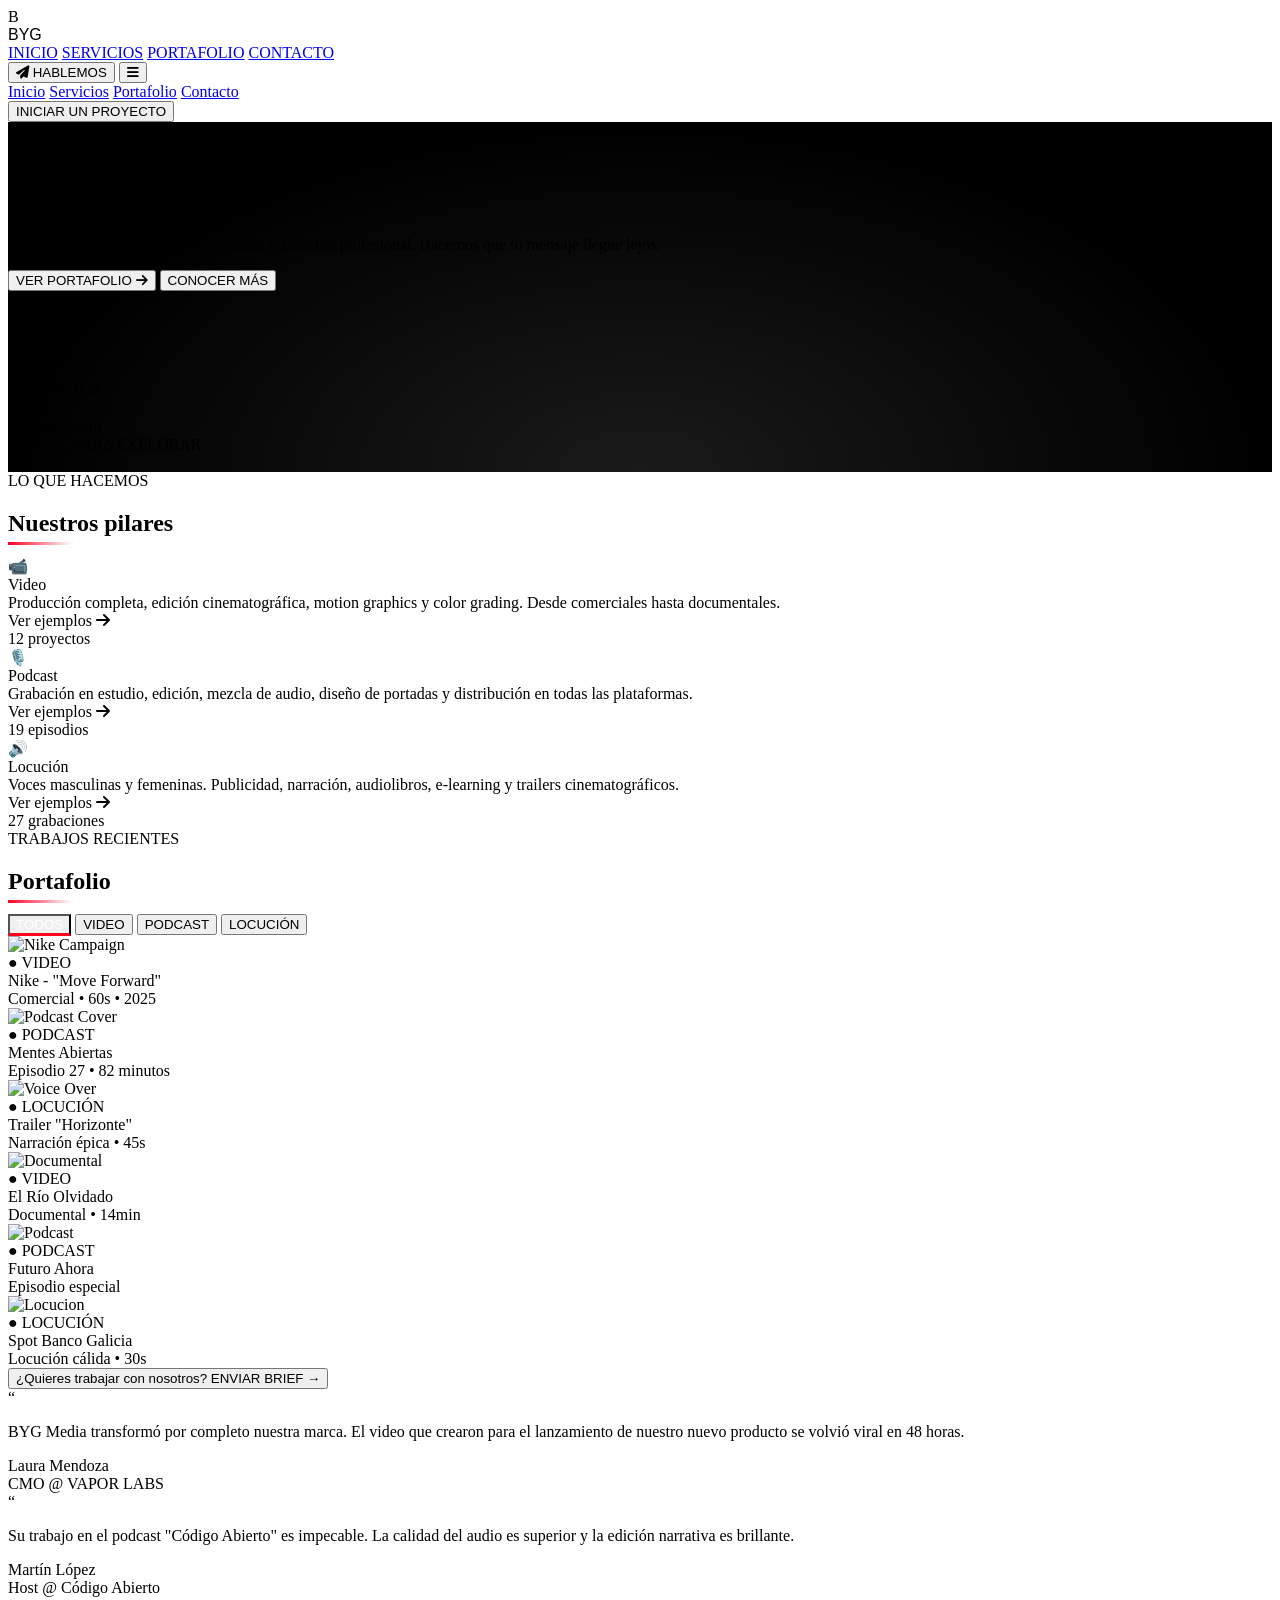
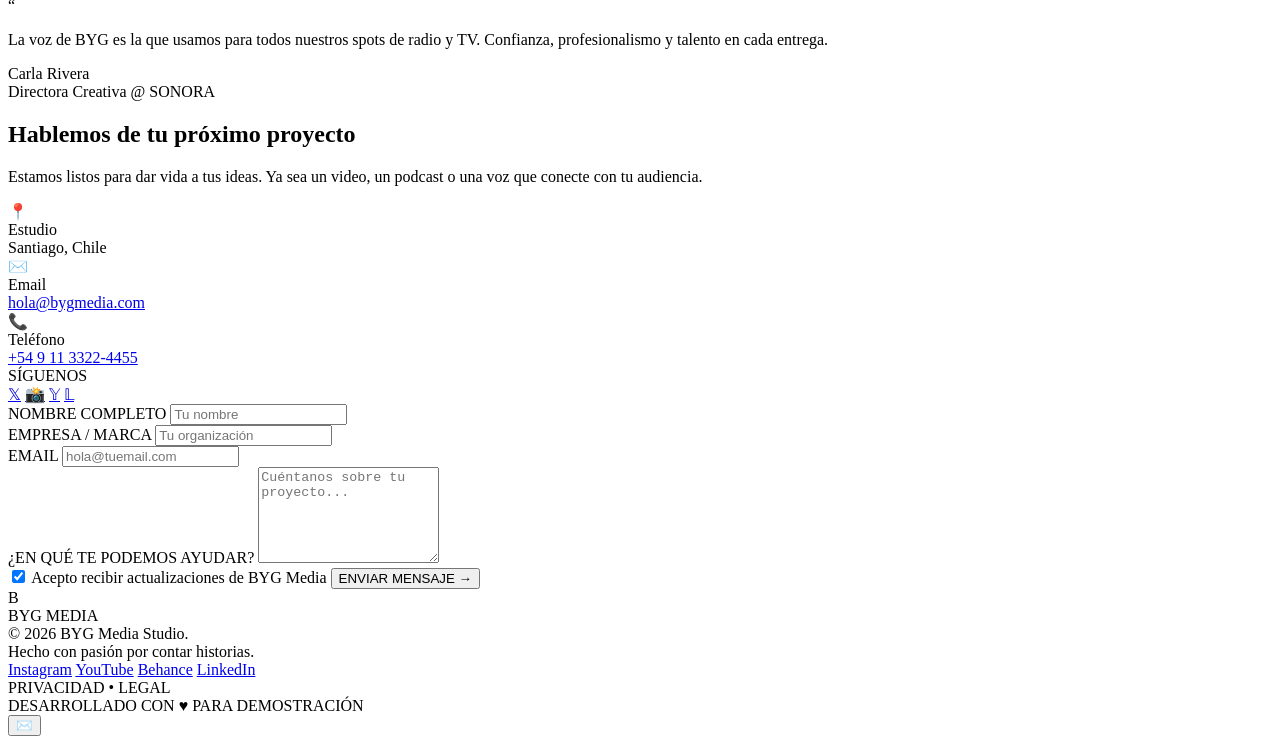
==== commit dd6643e1: "Add files via upload" ====
--- a/index.html
+++ b/index.html
@@ -184,12 +184,12 @@
                         <!-- BADGE -->
                         <div class="inline-flex items-center gap-x-2 bg-white/10 text-white text-xs tracking-[1px] font-mono px-5 h-7 rounded-3xl border border-white/30 mb-6">
                             <div class="w-2 h-2 bg-red-500 rounded-full animate-pulse"></div>
-                            BUENOS AIRES • 2026
+                            SANTIAGO CHILE • 2026
                         </div>
                         
                         <h1 class="text-7xl md:text-8xl font-semibold tracking-tighter leading-none mb-4" 
                             style="font-family: 'Space Grotesk', sans-serif;">
-                            HISTORIAS<br>QUE <span class="text-red-500">RESONAN</span>
+                            HISTORIAS<br>QUE <span class="text-red-500">RESUENAN</span>
                         </h1>
                         
                         <p class="text-2xl text-zinc-400 max-w-md mb-10">
@@ -210,17 +210,7 @@
                             </button>
                         </div>
                         
-                        <div class="mt-16 flex items-center gap-x-8 text-xs">
-                            <div class="flex -space-x-4">
-                                <div class="w-6 h-6 bg-zinc-700 border-2 border-zinc-950 rounded-2xl flex items-center justify-center text-[10px]">V</div>
-                                <div class="w-6 h-6 bg-zinc-700 border-2 border-zinc-950 rounded-2xl flex items-center justify-center text-[10px]">P</div>
-                                <div class="w-6 h-6 bg-zinc-700 border-2 border-zinc-950 rounded-2xl flex items-center justify-center text-[10px]">L</div>
-                            </div>
-                            <div class="text-zinc-500">
-                                Confían en nosotros:<br>
-                                <span class="text-white">Nike • Spotify • National Geographic</span>
-                            </div>
-                        </div>
+                        
                     </div>
                 </div>
                 
@@ -584,7 +574,7 @@
                         <div class="w-12 h-12 rounded-2xl bg-white/10 flex items-center justify-center text-3xl">📍</div>
                         <div>
                             <div class="uppercase text-xs text-zinc-400 mb-px">Estudio</div>
-                            <div class="font-medium">Palermo, Buenos Aires</div>
+                            <div class="font-medium">Santiago, Chile</div>
                         </div>
                     </div>
                     <div class="flex items-center gap-x-6">
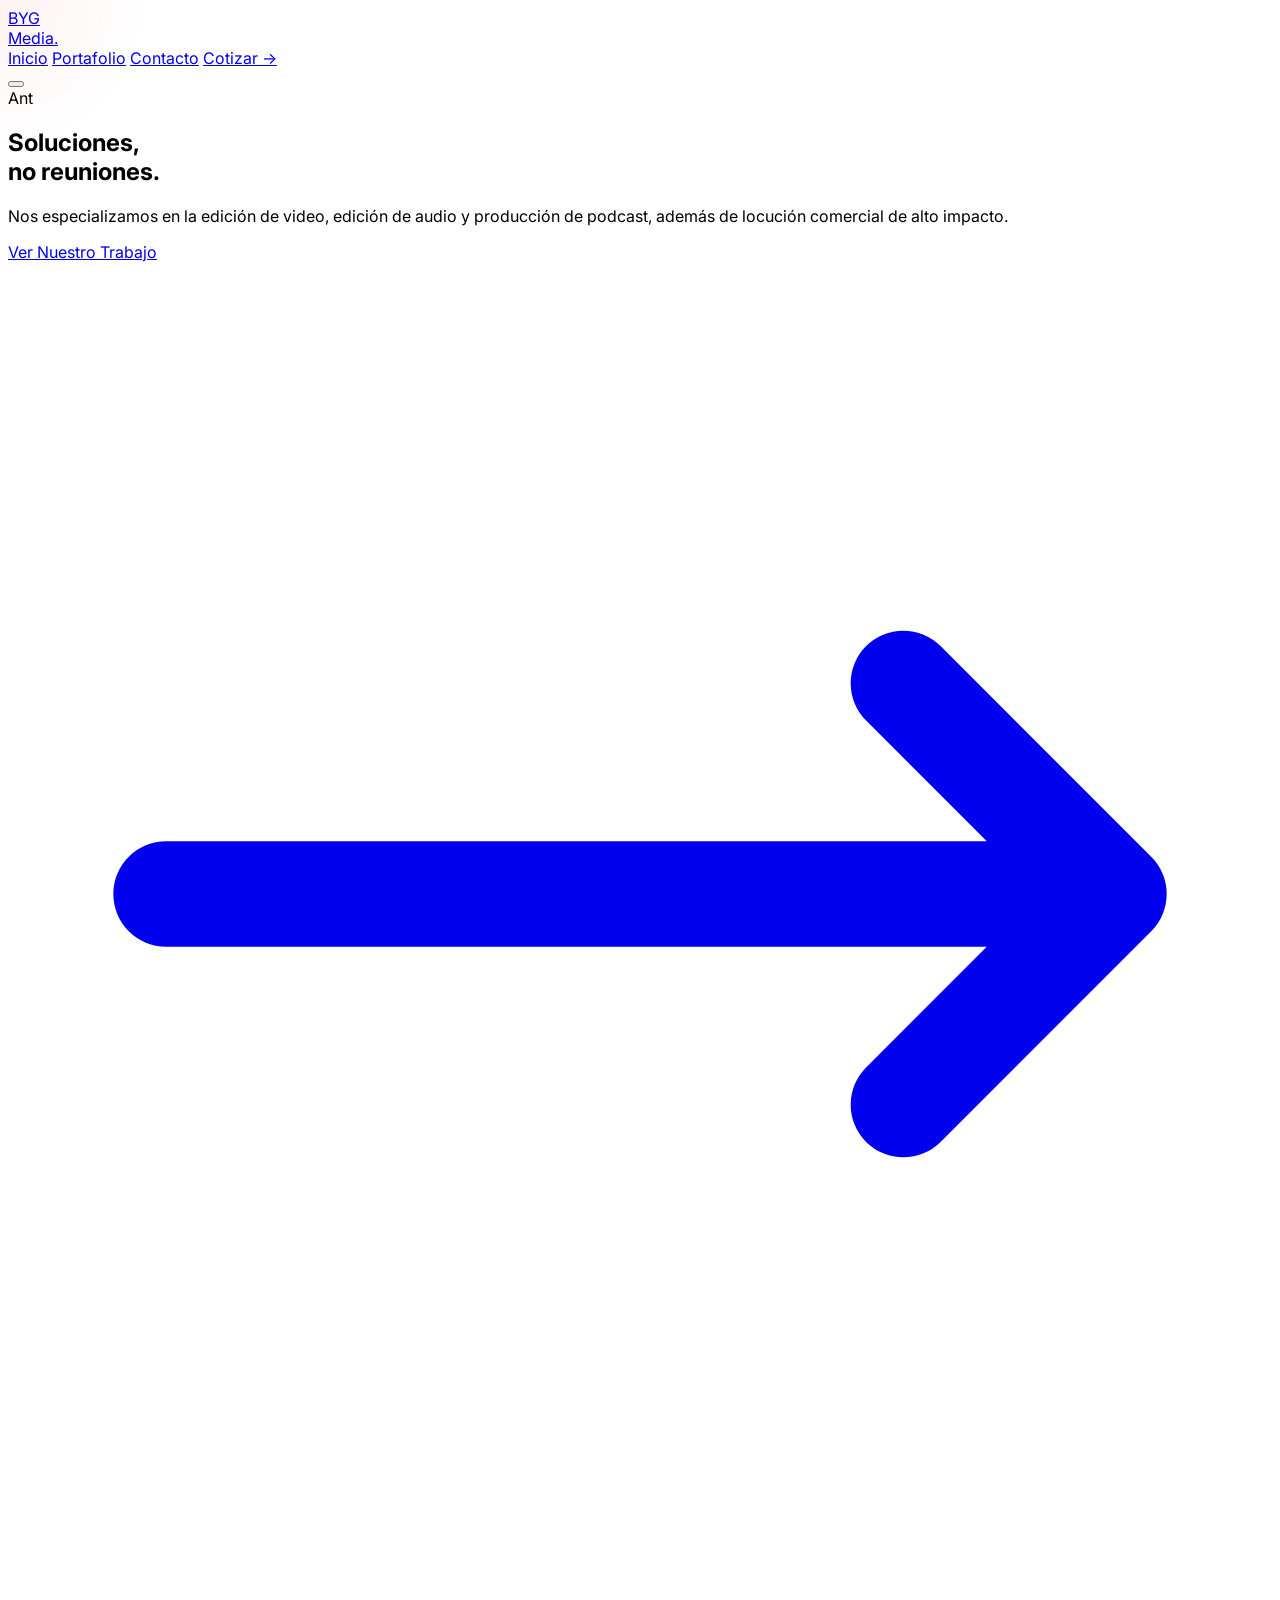
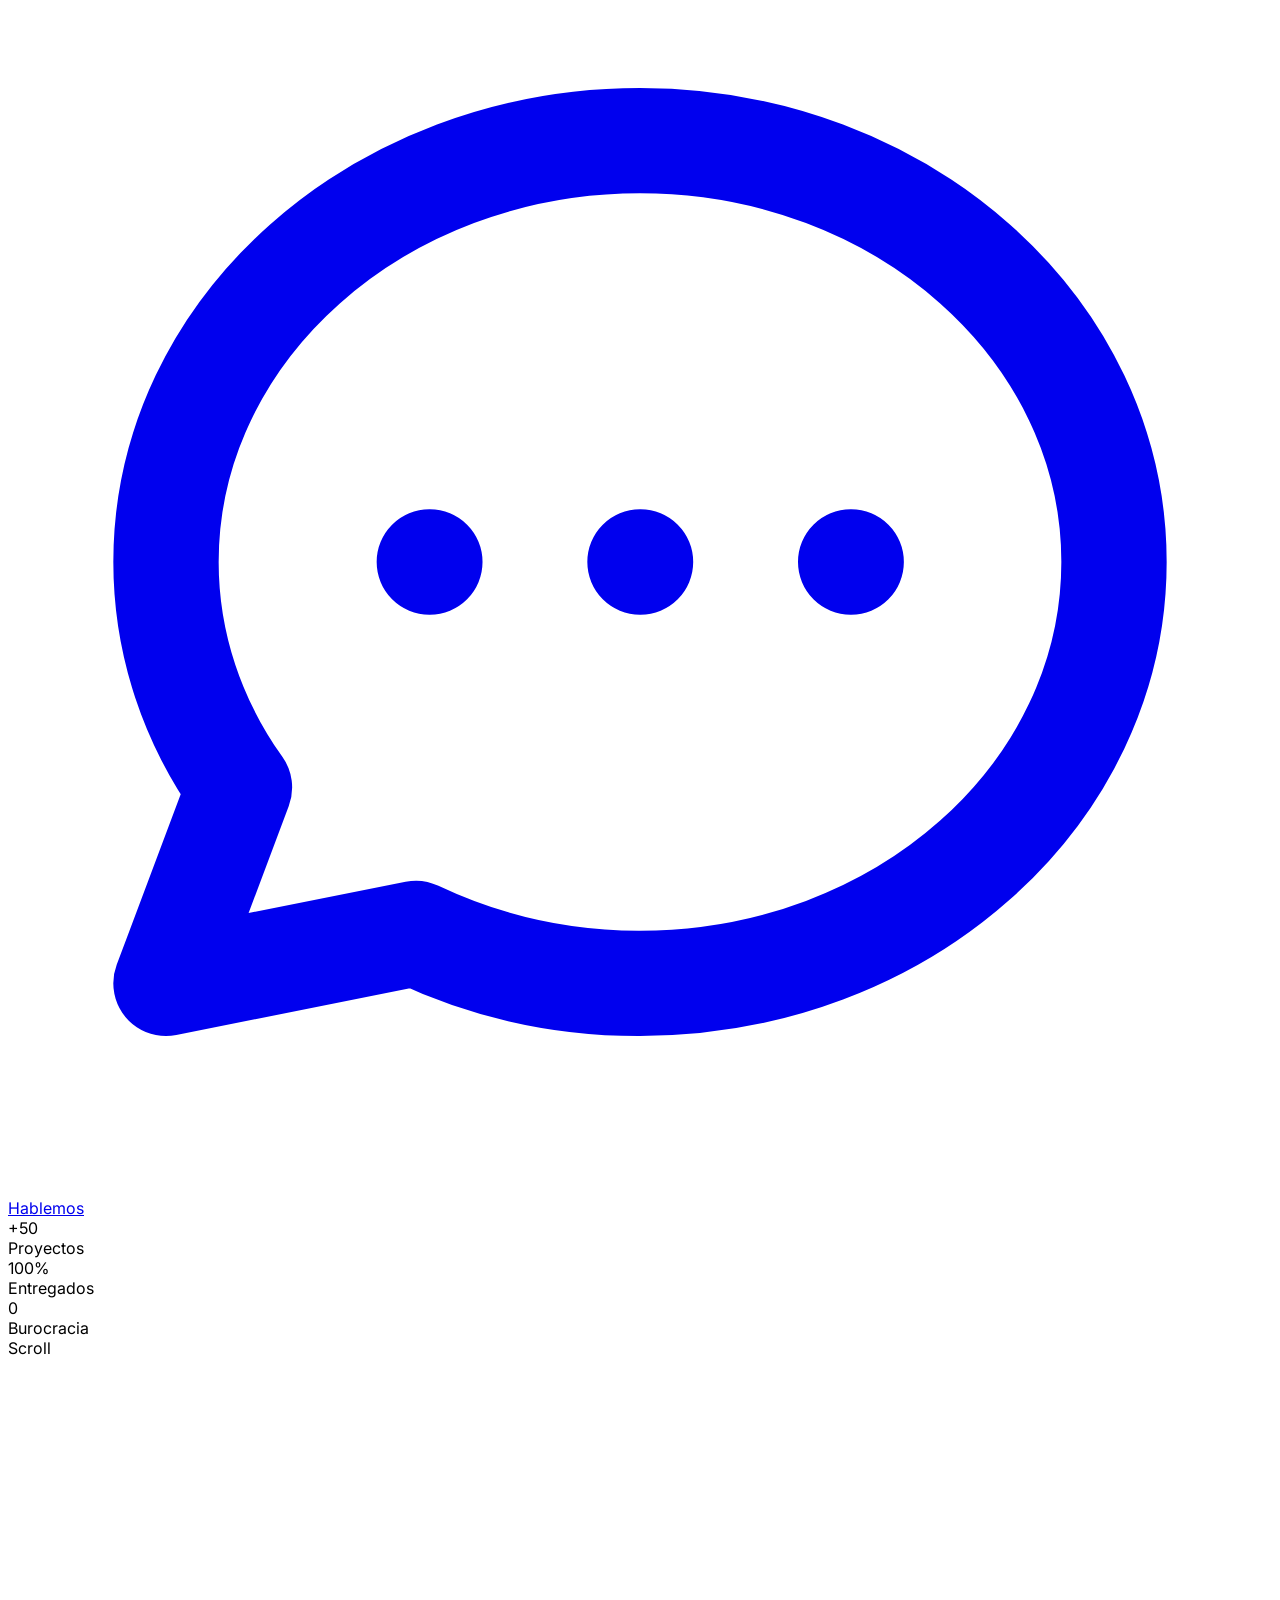
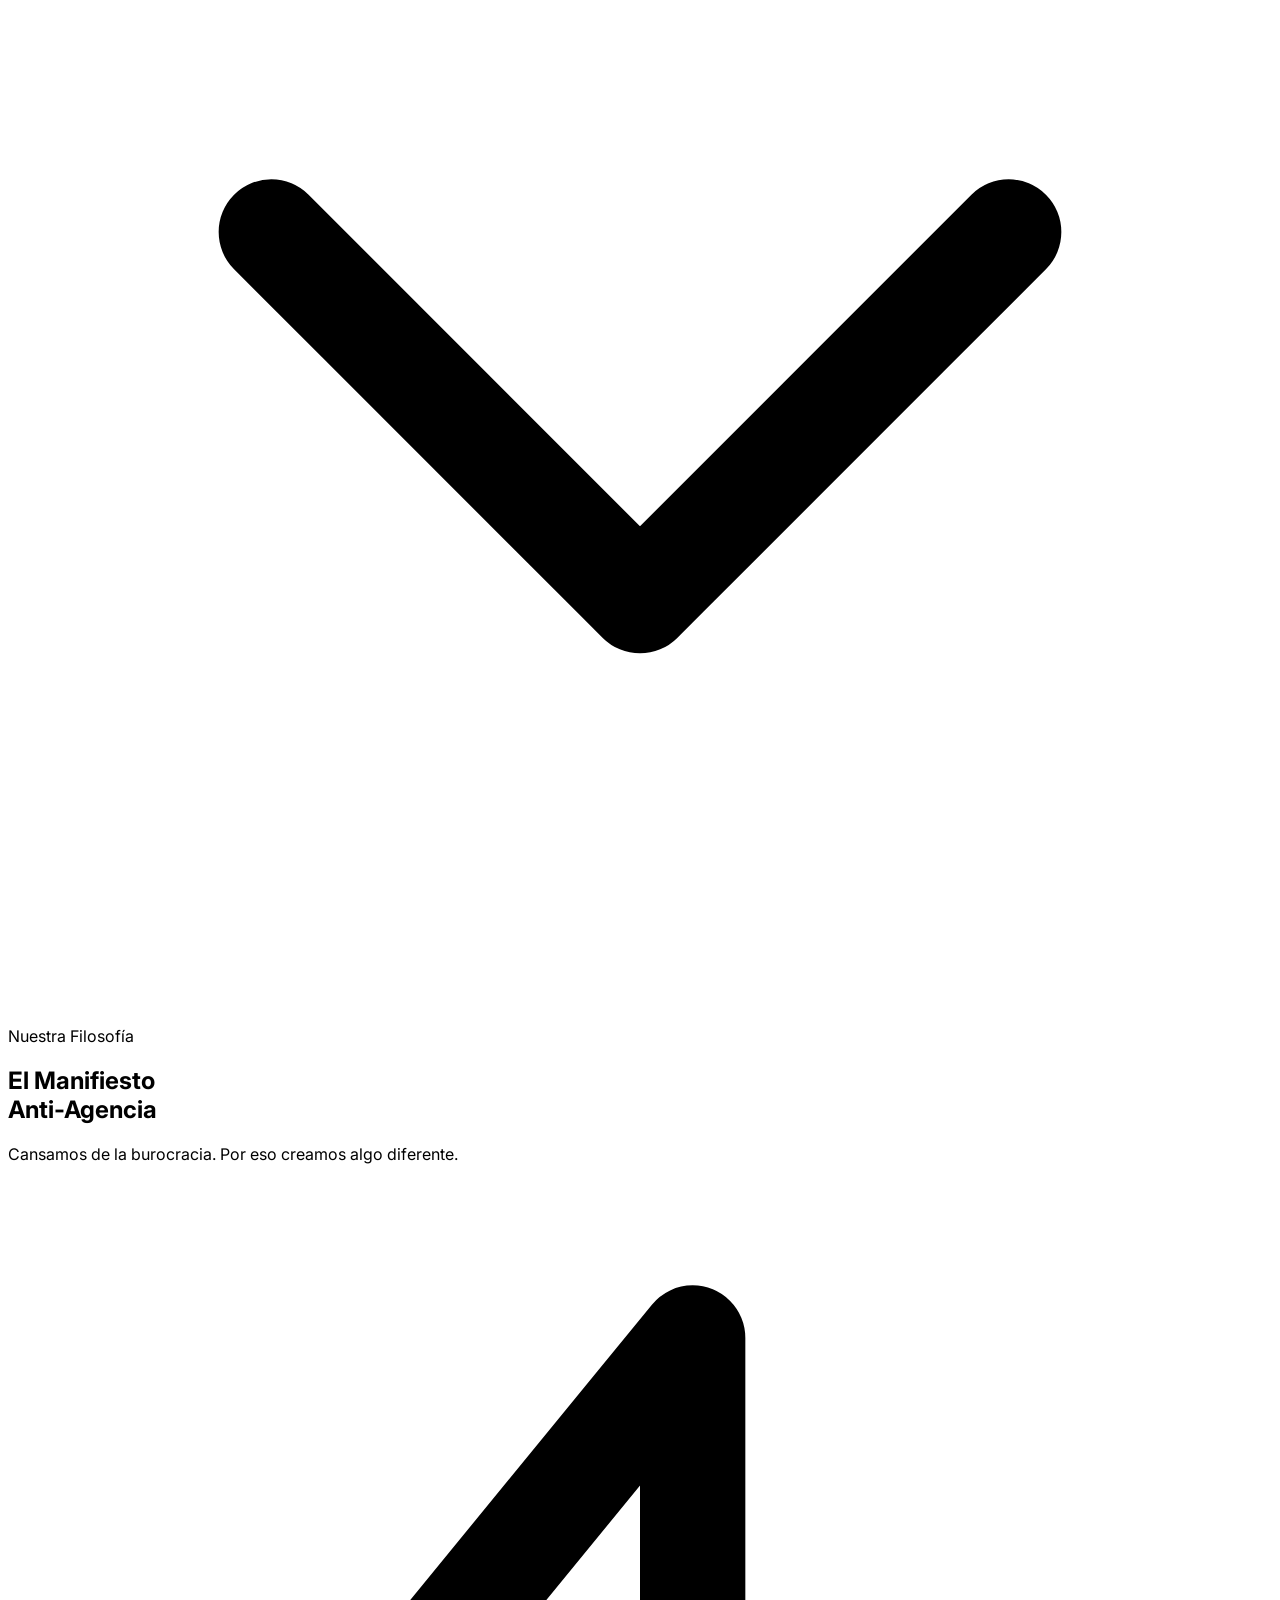
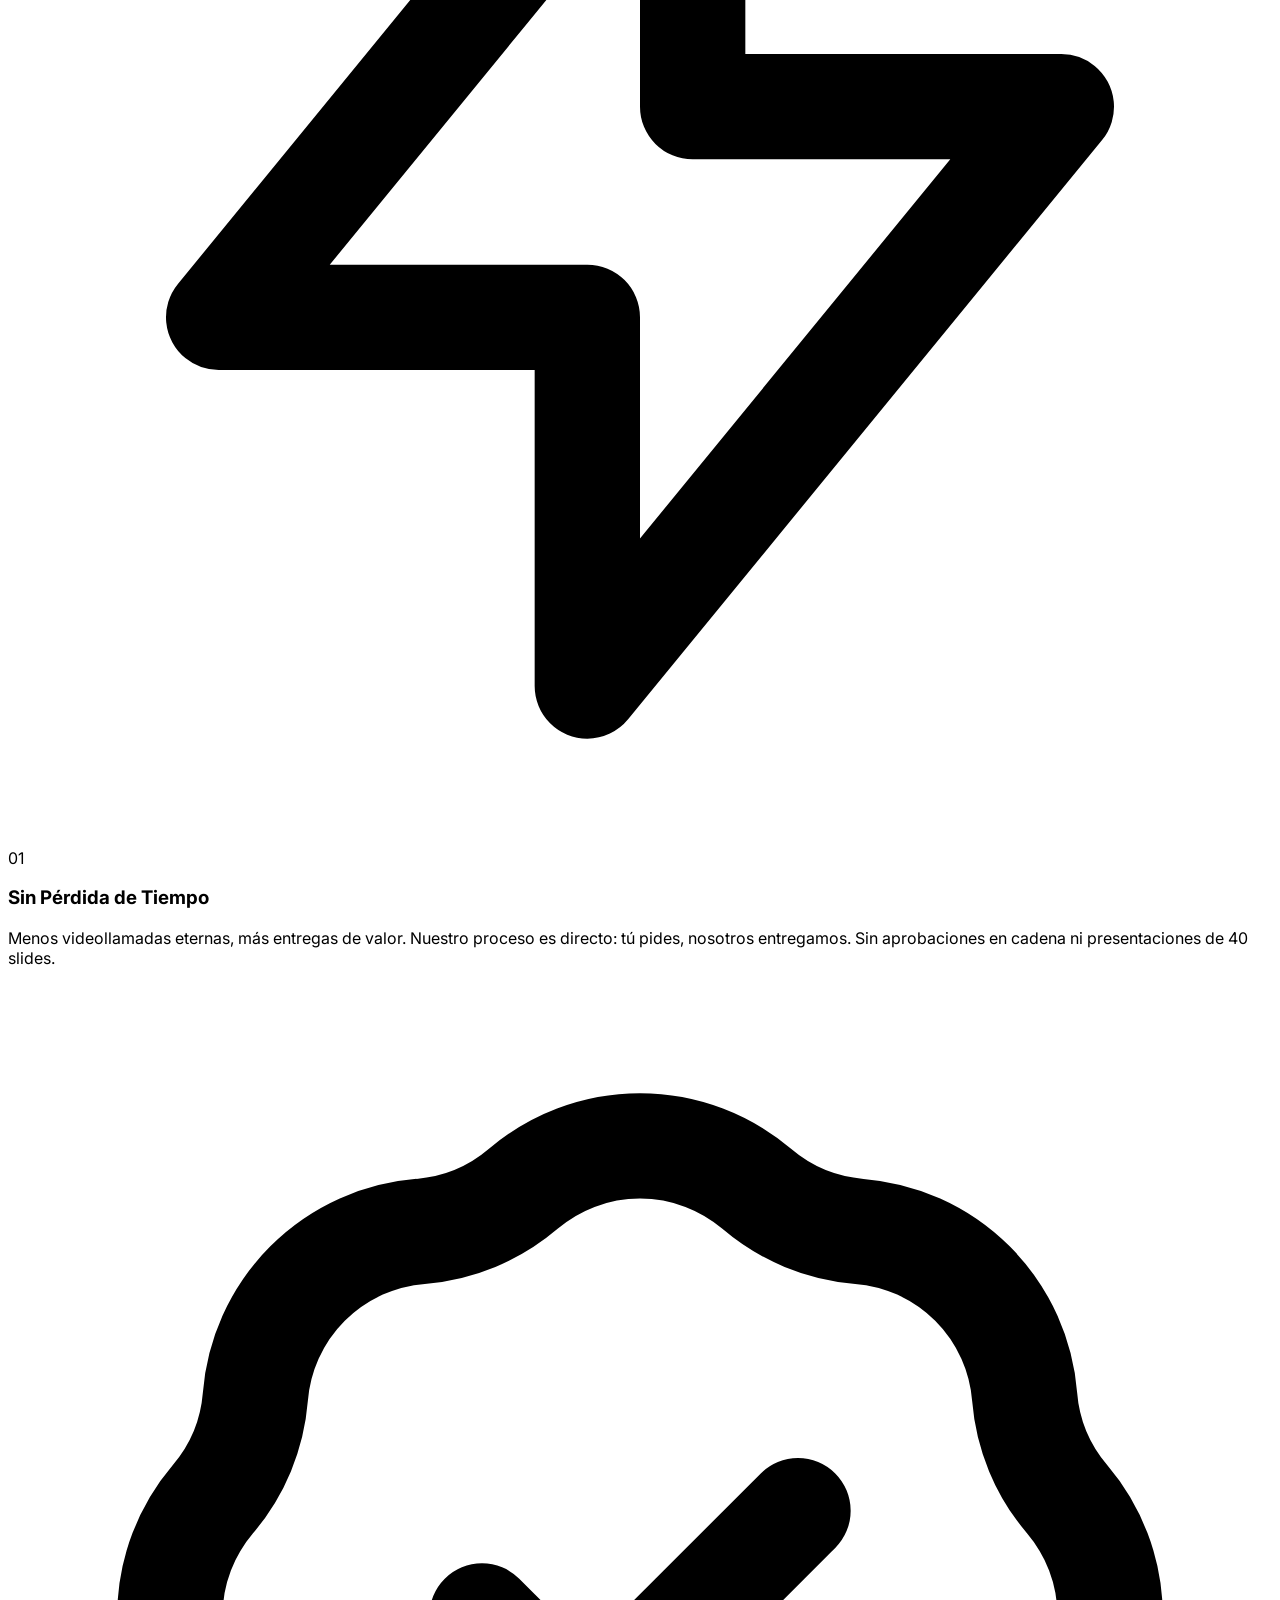
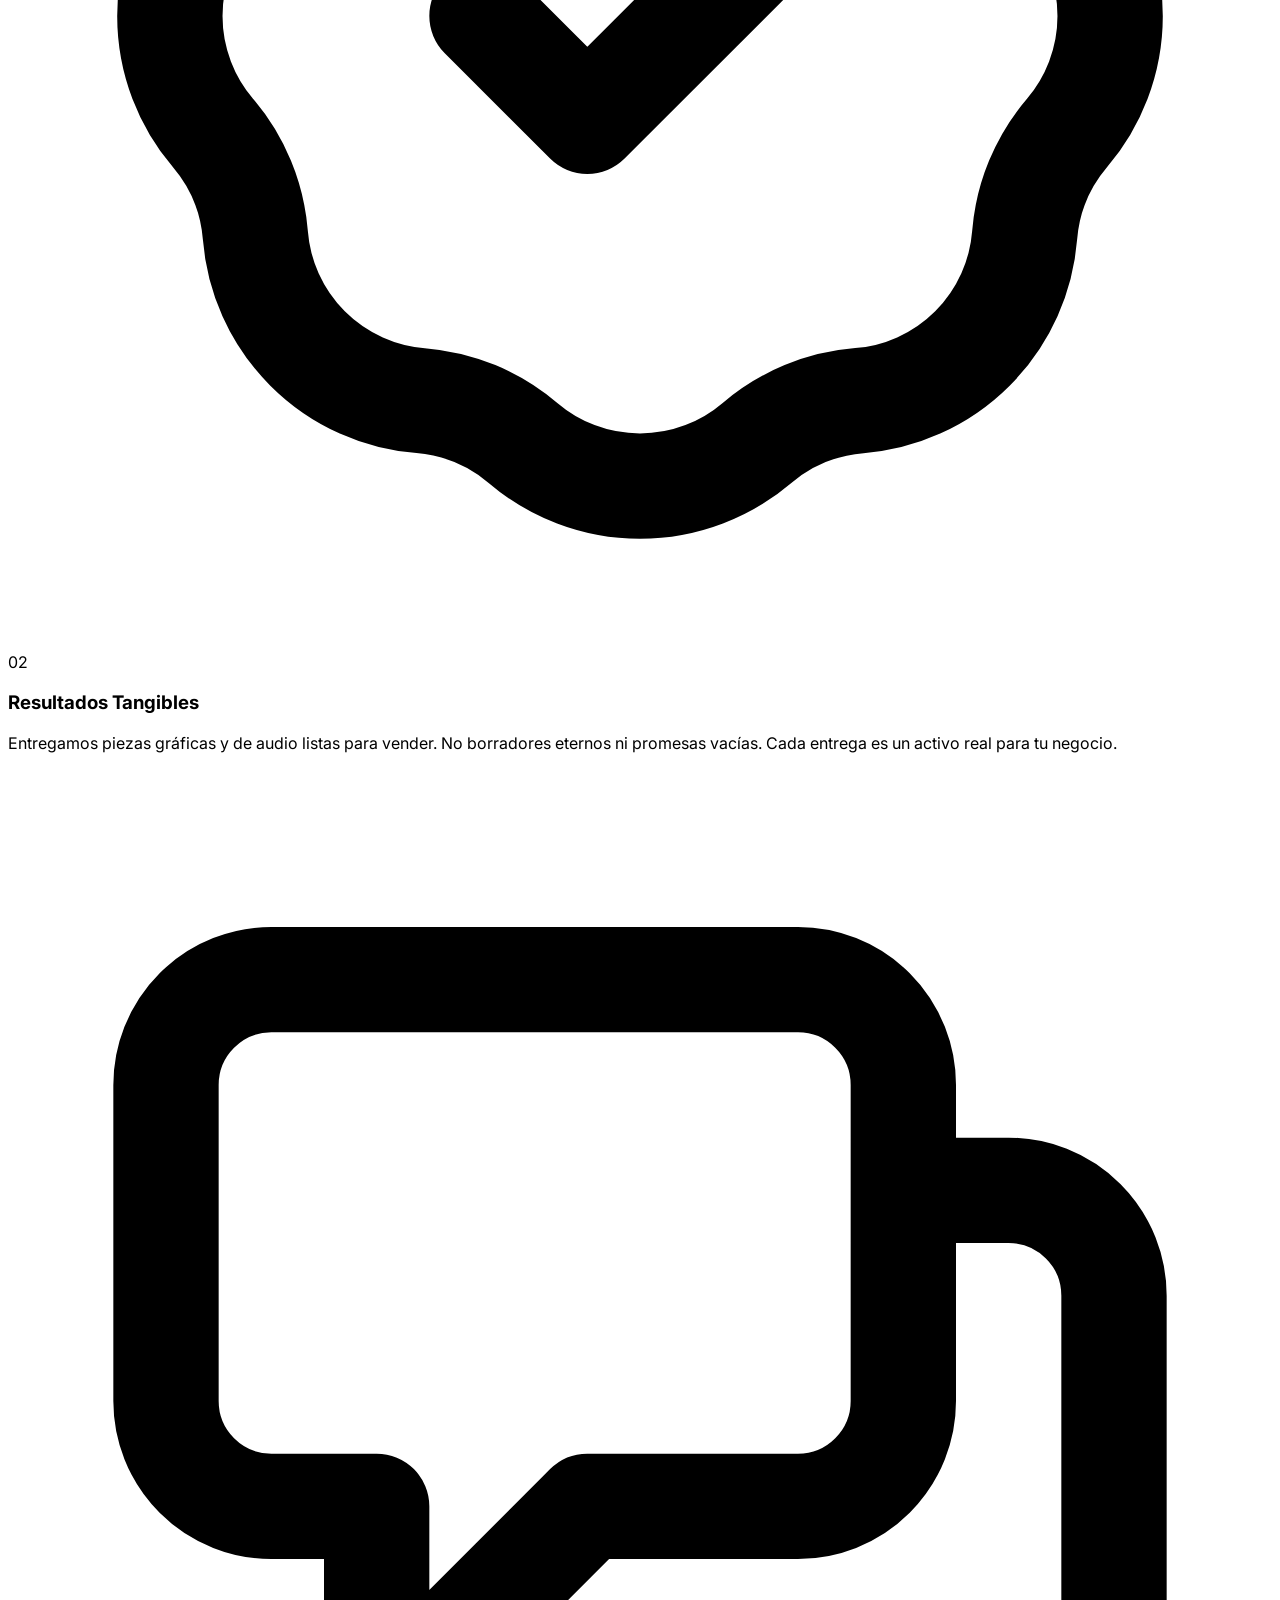
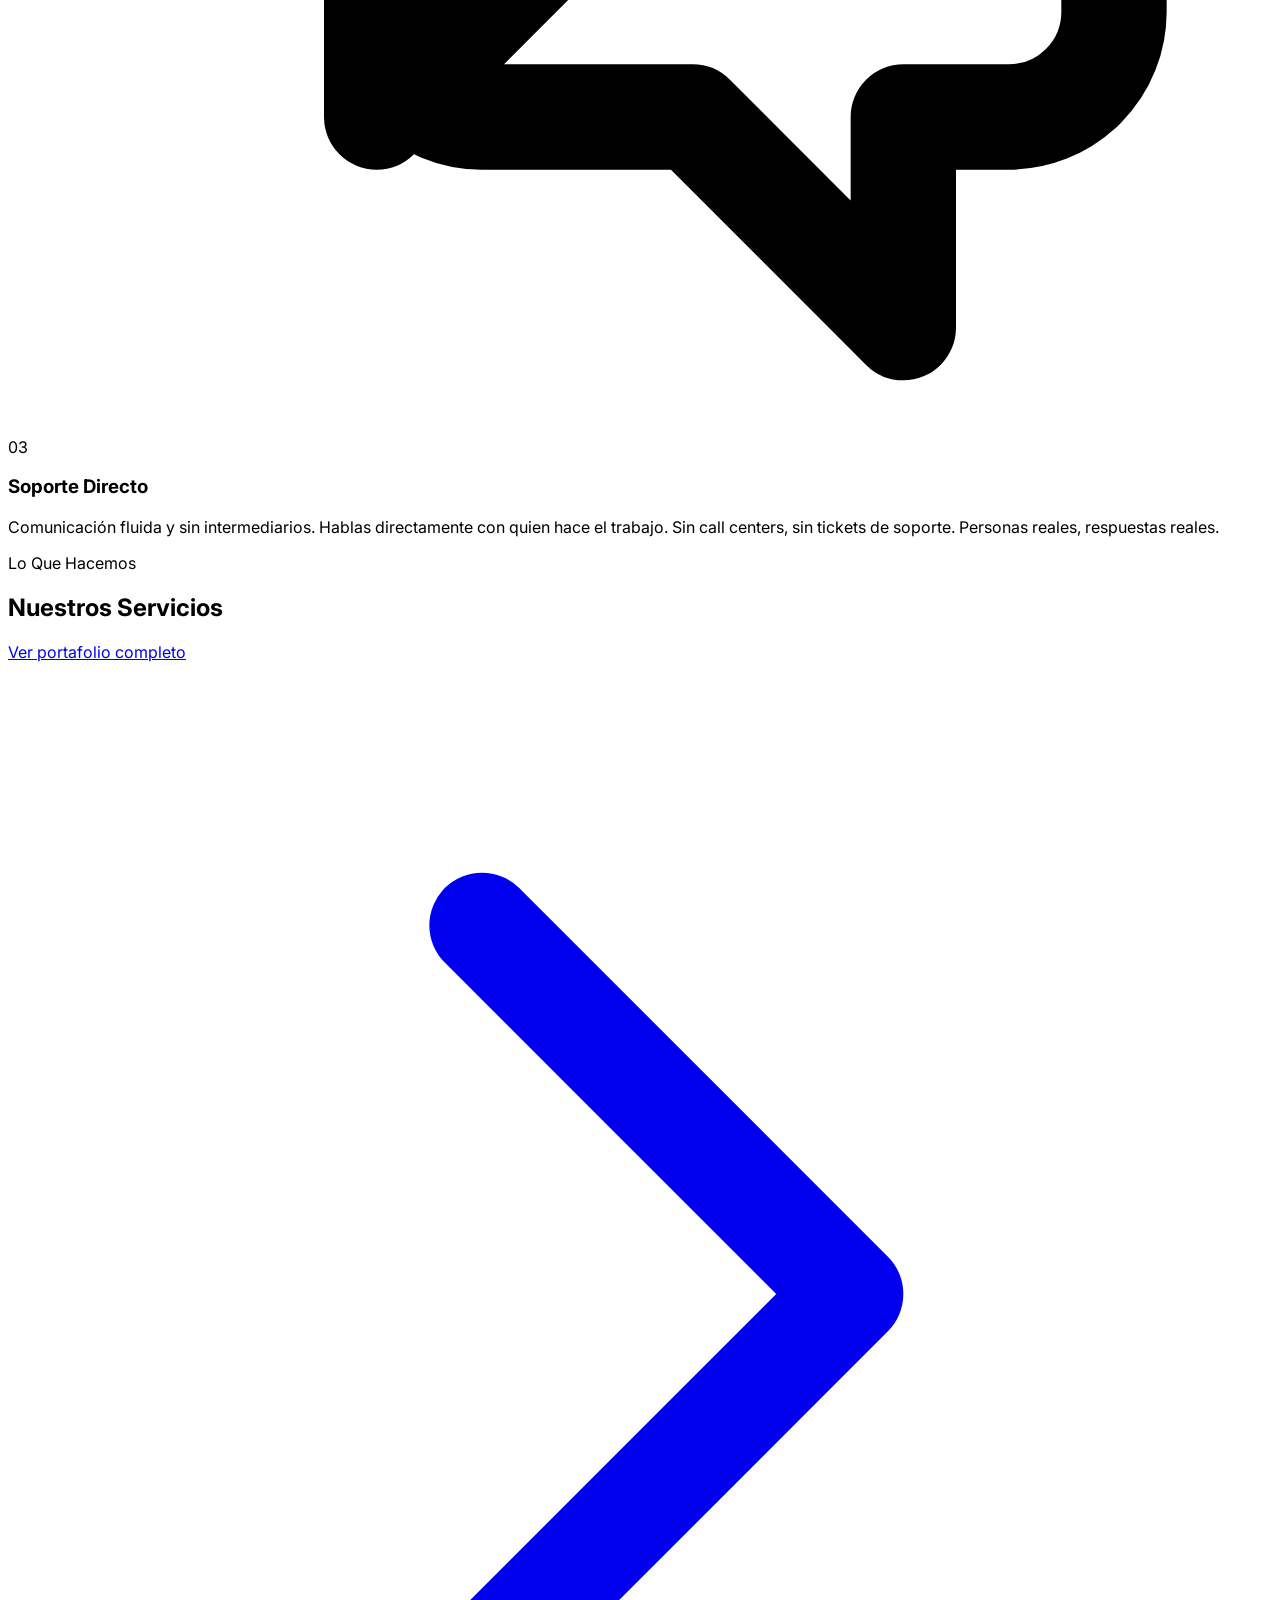
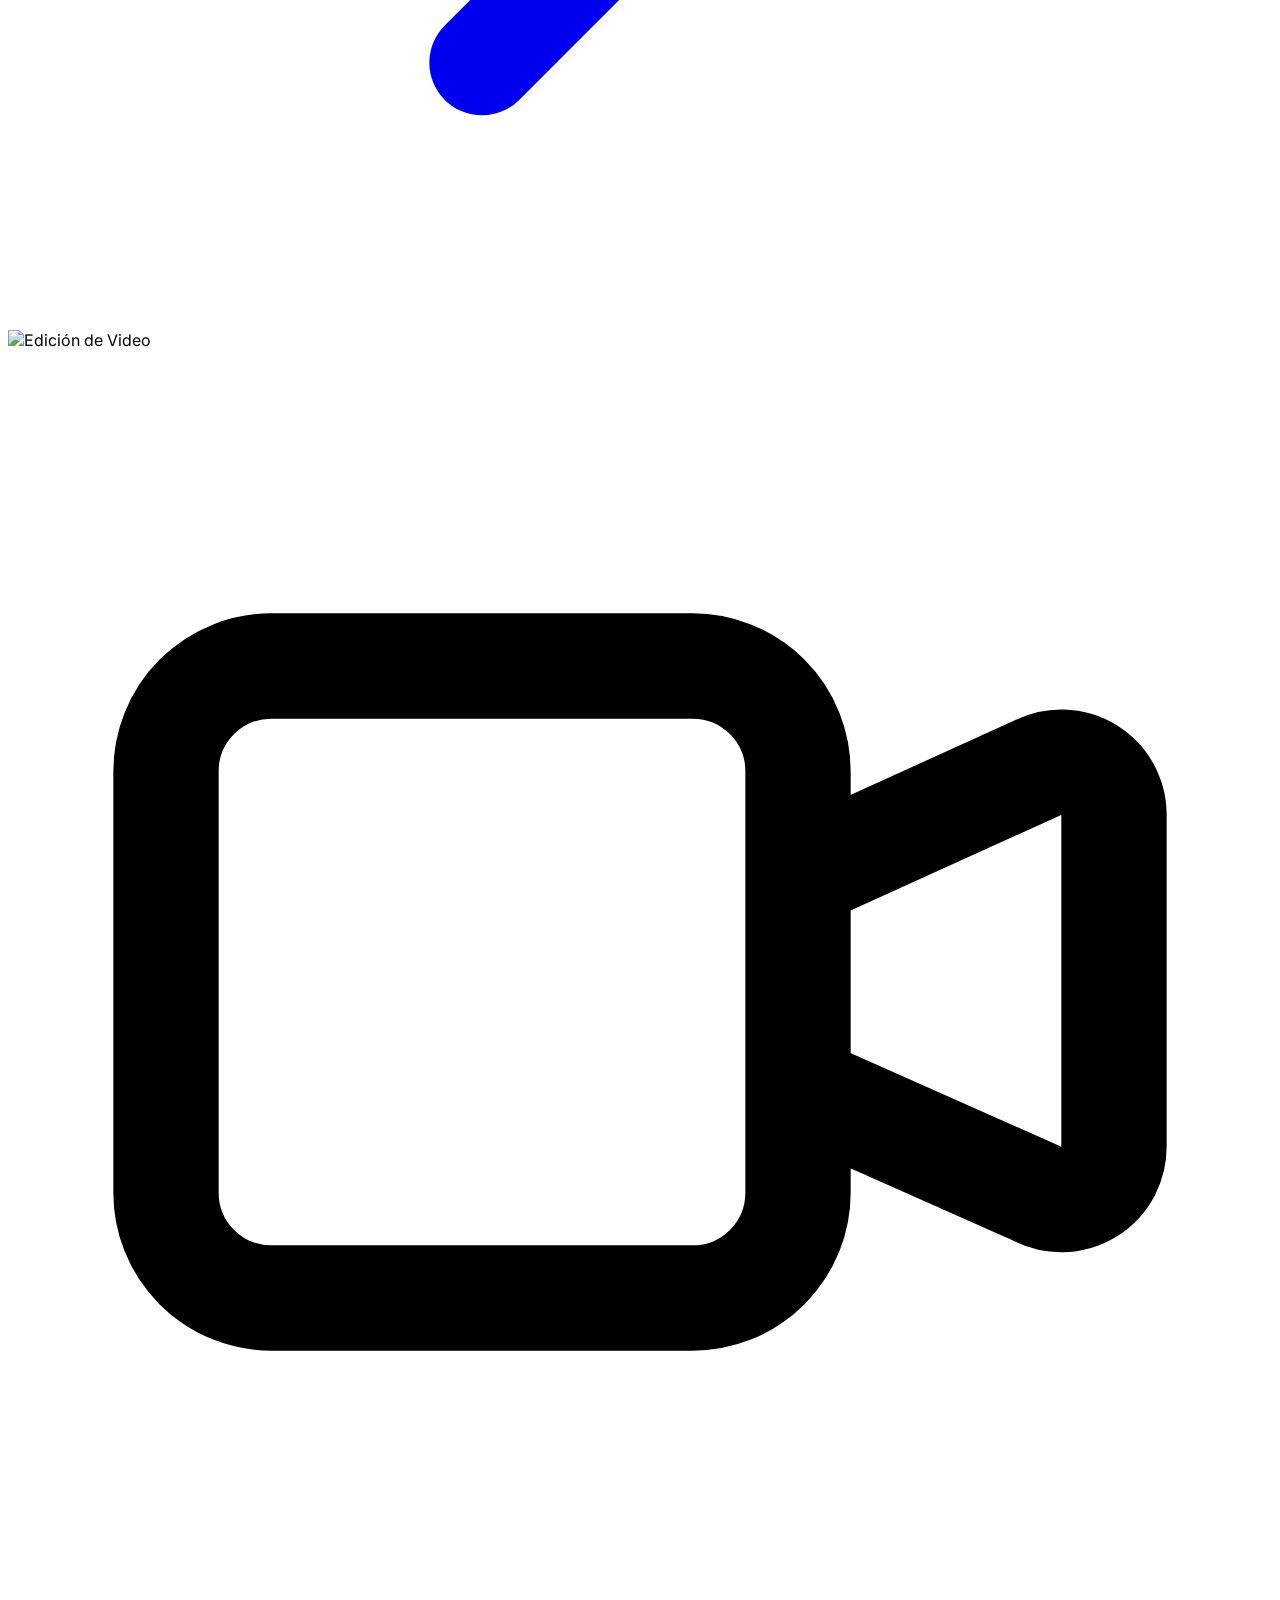
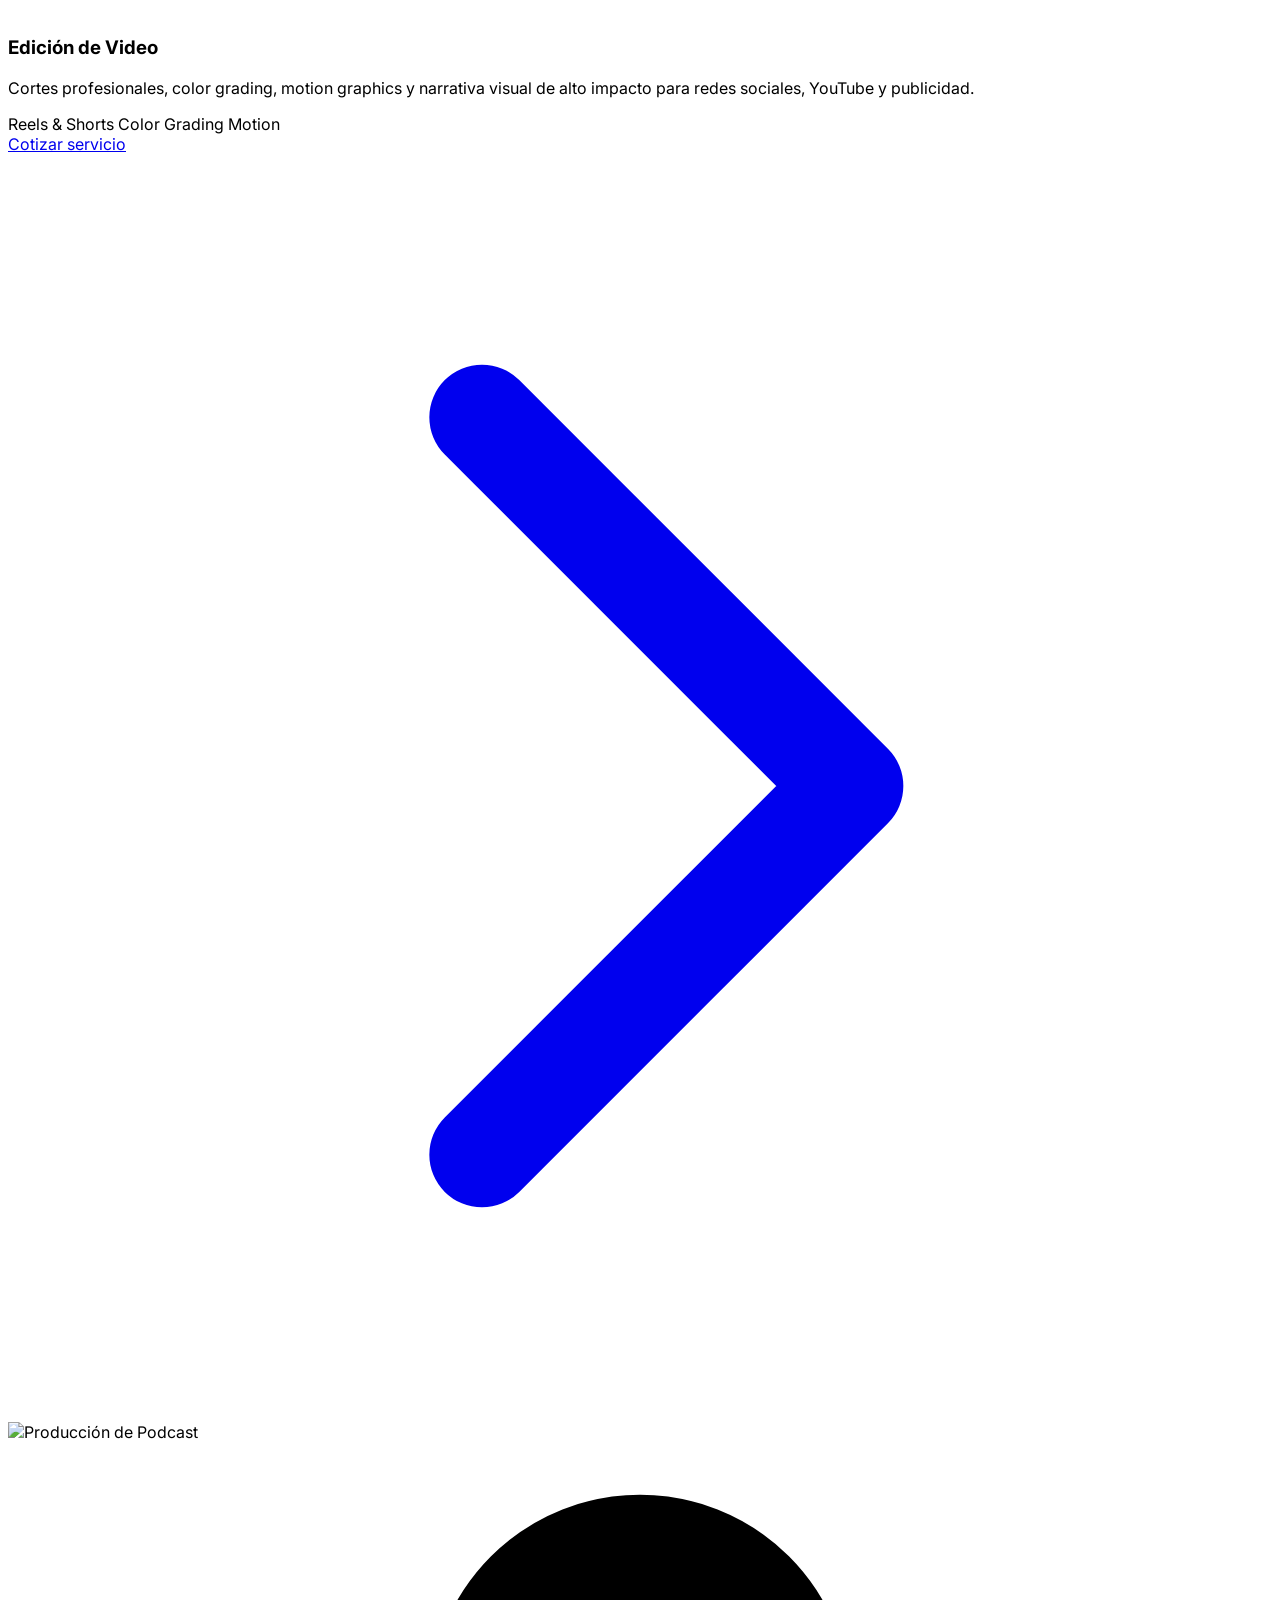
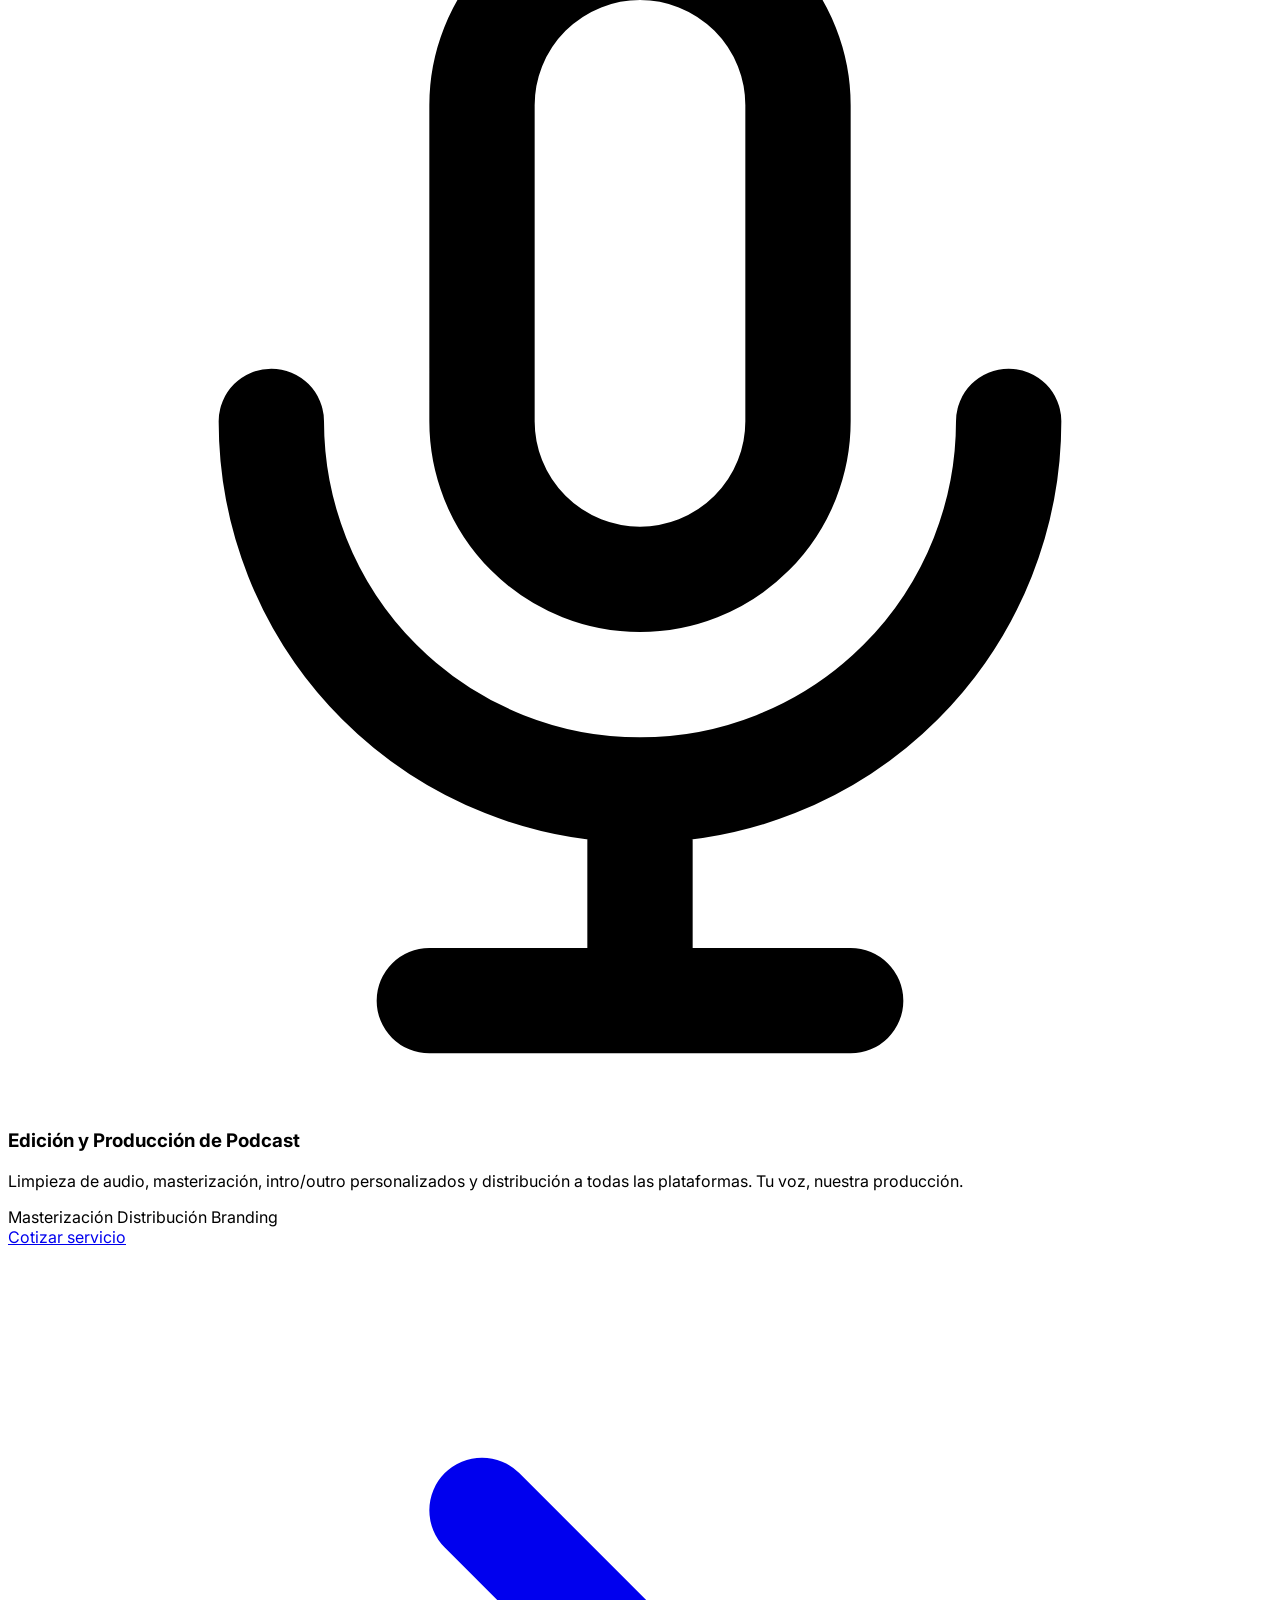
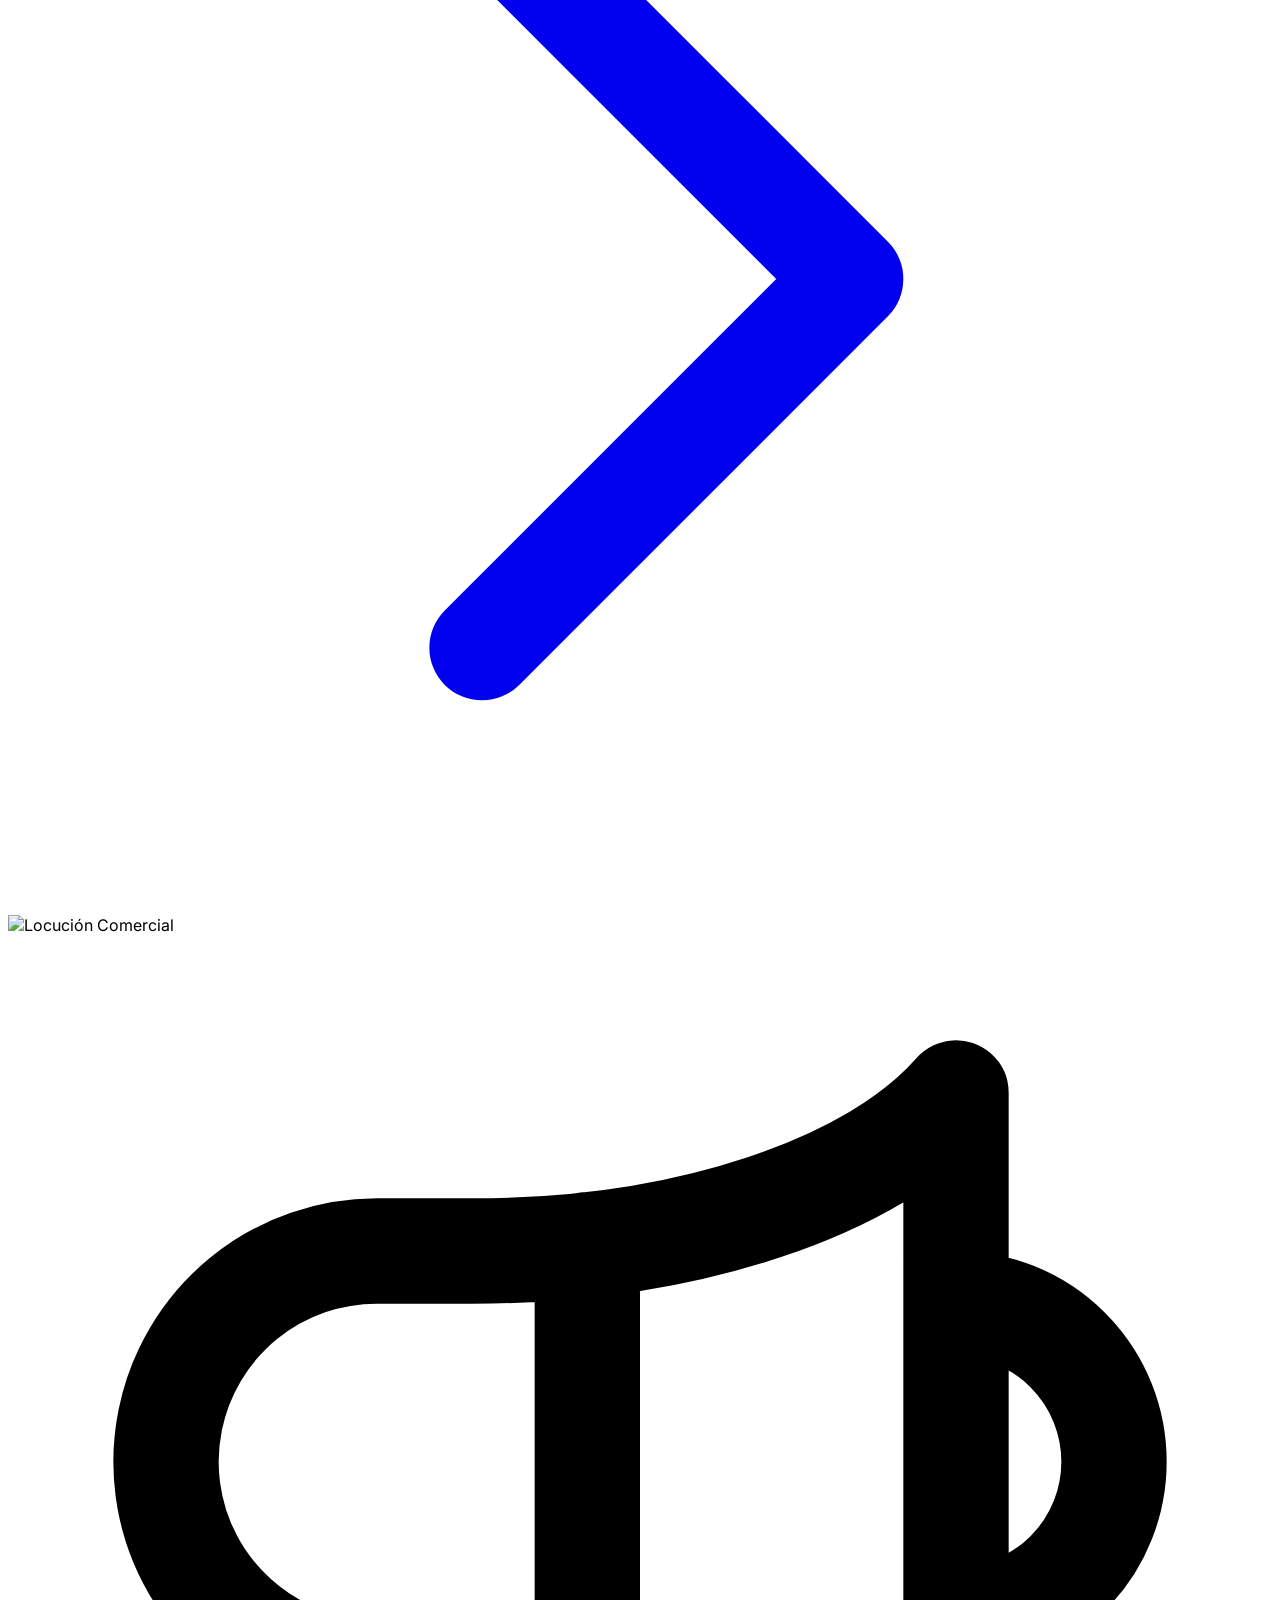
==== commit 608289be: "Add files via upload" ====
--- a/index.html
+++ b/index.html
@@ -1,1121 +1,351 @@
 <!DOCTYPE html>
 <html lang="es">
 <head>
-    <meta charset="UTF-8">
-    <meta name="viewport" content="width=device-width, initial-scale=1.0">
-    <title>BYG Media | Historias que resuenan</title>
-    <script src="https://cdn.jsdelivr.net/npm/@tailwindcss/browser@4"></script>
-    <link rel="stylesheet" href="https://cdnjs.cloudflare.com/ajax/libs/font-awesome/6.5.1/css/all.min.css">
-    <style>
-        @import url('https://fonts.googleapis.com/css2?family=Inter:wght@400;500;600&amp;family=Space+Grotesk:wght@500;600&amp;display=swap');
-        
-        :root {
-            --red: #ff0022;
-        }
-        
-        .hero-bg {
-            background: radial-gradient(at center bottom, #1a1a1a 0%, #000000 70%);
-        }
-        
-        .nav-link {
-            position: relative;
-            transition: all 0.2s cubic-bezier(0.4, 0, 0.2, 1);
-        }
-        
-        .nav-link:after {
-            content: '';
-            position: absolute;
-            width: 0;
-            height: 2px;
-            bottom: -2px;
-            left: 0;
-            background-color: #ff0022;
-            transition: width 0.3s ease;
-        }
-        
-        .nav-link:hover:after {
-            width: 100%;
-        }
-        
-        .project-card {
-            transition: all 0.4s cubic-bezier(0.34, 1.56, 0.64, 1);
-        }
-        
-        .project-card:hover {
-            transform: translateY(-12px) scale(1.03);
-            box-shadow: 0 25px 50px -12px rgb(255 0 34 / 0.2);
-        }
-        
-        .tab-active {
-            border-bottom: 3px solid #ff0022;
-            color: white;
-        }
-        
-        .modal {
-            animation: modalPop 0.3s cubic-bezier(0.34, 1.56, 0.64, 1);
-        }
-        
-        @keyframes modalPop {
-            0% {
-                opacity: 0;
-                transform: scale(0.8) translateY(40px);
-            }
-            100% {
-                opacity: 1;
-                transform: scale(1) translateY(0);
-            }
-        }
-        
-        .waveform {
-            display: flex;
-            align-items: flex-end;
-            height: 60px;
-            gap: 3px;
-        }
-        
-        .bar {
-            width: 5px;
-            background: #ff0022;
-            animation: soundwave 1.2s ease infinite;
-            border-radius: 9999px;
-        }
-        
-        .bar:nth-child(2) { animation-delay: 100ms; height: 35%; }
-        .bar:nth-child(3) { animation-delay: 200ms; height: 70%; }
-        .bar:nth-child(4) { animation-delay: 80ms; height: 55%; }
-        .bar:nth-child(5) { animation-delay: 320ms; height: 85%; }
-        .bar:nth-child(6) { animation-delay: 150ms; height: 45%; }
-        
-        .playing .bar {
-            animation-play-state: running;
-        }
-        
-        .section-header {
-            position: relative;
-        }
-        
-        .section-header:after {
-            content: '';
-            position: absolute;
-            width: 64px;
-            height: 3px;
-            background: linear-gradient(to right, #ff0022, transparent);
-            bottom: -8px;
-            left: 0;
-        }
-        
-        .scroll-progress {
-            position: fixed;
-            top: 0;
-            left: 0;
-            height: 3px;
-            background: #ff0022;
-            z-index: 50;
-        }
-    </style>
+  <meta charset="UTF-8" />
+  <meta name="viewport" content="width=device-width, initial-scale=1.0" />
+  <title>BYG Media | Soluciones, no reuniones.</title>
+  <meta name="description" content="BYG Media es una anti-agencia de medios y producción audiovisual en Chile. Edición de video, podcast, locución comercial y más. Resultados directos para pymes y emprendedores." />
+  <meta name="keywords" content="agencia de medios Chile, edición de video, producción podcast, locución comercial, anti-agencia, BYG Media" />
+  <meta name="author" content="BYG Media" />
+  <!-- Open Graph -->
+  <meta property="og:title" content="BYG Media | Soluciones, no reuniones." />
+  <meta property="og:description" content="Edición de video, podcast y locución comercial para pymes y emprendedores. Sin burocracia, solo resultados." />
+  <meta property="og:type" content="website" />
+  <meta property="og:url" content="https://bygmedia.cl" />
+  <meta property="og:image" content="https://images.pexels.com/photos/7383469/pexels-photo-7383469.jpeg?auto=compress&cs=tinysrgb&fit=crop&h=627&w=1200" />
+  <!-- Tailwind CSS -->
+  <script src="https://cdn.jsdelivr.net/npm/@tailwindcss/browser@4"></script>
+  <!-- Google Fonts -->
+  <link rel="preconnect" href="https://fonts.googleapis.com" />
+  <link rel="preconnect" href="https://fonts.gstatic.com" crossorigin />
+  <link href="https://fonts.googleapis.com/css2?family=Inter:wght@300;400;500;600;700;800;900&display=swap" rel="stylesheet" />
+  <link rel="stylesheet" href="css/styles.css" />
 </head>
-<body class="bg-zinc-950 text-white overflow-x-hidden">
-    <!-- SCROLL PROGRESS -->
-    <div id="scroll-progress" class="scroll-progress w-0"></div>
-
-    <!-- NAVBAR -->
-    <nav class="bg-black border-b border-zinc-800 fixed w-full z-50">
-        <div class="max-w-screen-2xl mx-auto">
-            <div class="flex items-center justify-between px-8 py-5">
-                <!-- LOGO -->
-                <div class="flex items-center gap-x-3">
-                    <div class="w-8 h-8 bg-red-600 rounded-2xl flex items-center justify-center text-white font-bold text-3xl leading-none pt-0.5">B</div>
-                    <div>
-                        <span class="font-semibold tracking-tighter text-4xl" style="font-family: 'Space Grotesk', sans-serif;">BYG</span>
-                    </div>
-                </div>
-
-                <!-- DESKTOP MENU -->
-                <div class="hidden md:flex items-center gap-x-10 text-sm font-medium">
-                    <a href="#inicio" onclick="smoothScrollTo('inicio')" class="nav-link text-zinc-400 hover:text-white">INICIO</a>
-                    <a href="#servicios" onclick="smoothScrollTo('servicios')" class="nav-link text-zinc-400 hover:text-white">SERVICIOS</a>
-                    <a href="#portafolio" onclick="smoothScrollTo('portafolio')" class="nav-link text-zinc-400 hover:text-white">PORTAFOLIO</a>
-                    <a href="#contacto" onclick="smoothScrollTo('contacto')" class="nav-link text-zinc-400 hover:text-white">CONTACTO</a>
-                </div>
-
-                <div class="flex items-center gap-x-4">
-                    <button onclick="showContactModal()" 
-                            class="px-6 py-2.5 bg-white text-black rounded-3xl text-sm font-semibold flex items-center gap-x-2 hover:bg-amber-200 transition-colors">
-                        <i class="fa-solid fa-paper-plane text-xs"></i>
-                        <span>HABLEMOS</span>
-                    </button>
-                    
-                    <!-- MOBILE HAMBURGER -->
-                    <button id="mobile-menu-button"
-                            class="md:hidden w-11 h-11 flex items-center justify-center text-2xl">
-                        <i class="fa-solid fa-bars"></i>
-                    </button>
-                </div>
-            </div>
-        </div>
-        
-        <!-- MOBILE MENU -->
-        <div id="mobile-menu" class="hidden md:hidden bg-black border-t border-zinc-800 px-8 py-8">
-            <div class="flex flex-col gap-y-6 text-xl font-medium">
-                <a href="#inicio" onclick="toggleMobileMenu();smoothScrollTo('inicio')" class="hover:text-red-500 transition-colors">Inicio</a>
-                <a href="#servicios" onclick="toggleMobileMenu();smoothScrollTo('servicios')" class="hover:text-red-500 transition-colors">Servicios</a>
-                <a href="#portafolio" onclick="toggleMobileMenu();smoothScrollTo('portafolio')" class="hover:text-red-500 transition-colors">Portafolio</a>
-                <a href="#contacto" onclick="toggleMobileMenu();smoothScrollTo('contacto')" class="hover:text-red-500 transition-colors">Contacto</a>
-                
-                <div class="pt-6 border-t border-zinc-800">
-                    <button onclick="toggleMobileMenu();showContactModal()" 
-                            class="w-full py-6 bg-red-600 hover:bg-red-700 transition-colors rounded-3xl text-lg font-semibold">
-                        INICIAR UN PROYECTO
-                    </button>
-                </div>
-            </div>
-        </div>
-    </nav>
-
-    <!-- HERO -->
-    <section id="inicio" class="hero-bg min-h-screen flex items-center relative">
-        <div class="absolute inset-0 bg-[radial-gradient(#ffffff10_1px,transparent_1px)] [background-size:50px_50px] opacity-30"></div>
-        
-        <div class="max-w-screen-2xl mx-auto px-8 pt-20 md:pt-0">
-            <div class="grid md:grid-cols-12 gap-16 items-center">
-                <!-- LEFT CONTENT -->
-                <div class="md:col-span-7">
-                    <div class="max-w-2xl">
-                        <!-- BADGE -->
-                        <div class="inline-flex items-center gap-x-2 bg-white/10 text-white text-xs tracking-[1px] font-mono px-5 h-7 rounded-3xl border border-white/30 mb-6">
-                            <div class="w-2 h-2 bg-red-500 rounded-full animate-pulse"></div>
-                            SANTIAGO CHILE • 2026
-                        </div>
-                        
-                        <h1 class="text-7xl md:text-8xl font-semibold tracking-tighter leading-none mb-4" 
-                            style="font-family: 'Space Grotesk', sans-serif;">
-                            HISTORIAS<br>QUE <span class="text-red-500">RESUENAN</span>
-                        </h1>
-                        
-                        <p class="text-2xl text-zinc-400 max-w-md mb-10">
-                            Producción de video, podcasts premium y locución profesional. 
-                            Hacemos que tu mensaje llegue lejos.
-                        </p>
-                        
-                        <div class="flex items-center gap-x-4">
-                            <button onclick="smoothScrollTo('portafolio')" 
-                                    class="h-14 px-10 bg-red-600 hover:bg-red-700 transition-all rounded-3xl text-lg font-semibold flex items-center gap-x-3">
-                                VER PORTAFOLIO
-                                <i class="fa-solid fa-arrow-right"></i>
-                            </button>
-                            
-                            <button onclick="showContactModal()" 
-                                    class="h-14 px-8 border border-white/60 hover:border-white text-white transition-all rounded-3xl text-lg font-medium">
-                                CONOCER MÁS
-                            </button>
-                        </div>
-                        
-                        
-                    </div>
-                </div>
-                
-                <!-- RIGHT VISUAL -->
-                <div class="md:col-span-5 relative">
-                    <div class="aspect-video bg-zinc-900 rounded-3xl overflow-hidden border border-white/10 shadow-2xl relative">
-                        <!-- FAKE VIDEO PREVIEW -->
-                        <div class="absolute inset-0 bg-[linear-gradient(45deg,#111_25%,#222_25%,#222_50%,#111_50%,#111_75%,#222_75%,#222)] bg-[length:60px_60px] flex items-center justify-center">
-                            <div onclick="playHeroVideoDemo()" 
-                                 class="w-20 h-20 bg-red-600 hover:bg-red-500 transition-colors rounded-2xl flex items-center justify-center cursor-pointer shadow-inner">
-                                <i class="fa-solid fa-play text-white text-4xl ml-1"></i>
-                            </div>
-                        </div>
-                        
-                        <!-- OVERLAY LABELS -->
-                        <div class="absolute bottom-8 left-8 bg-black/70 px-5 py-1 text-xs font-mono tracking-widest rounded-3xl flex items-center gap-x-3">
-                            <div class="px-3 py-1 bg-red-500 text-[10px] rounded-3xl">VIDEO</div>
-                            <div class="h-3 w-px bg-white/30"></div>
-                            <div>REEL 2025</div>
-                        </div>
-                        
-                        <div class="absolute top-8 right-8 text-[180px] font-black text-white/10 leading-none select-none"
-                             style="font-family: 'Space Grotesk', sans-serif;">BYG</div>
-                    </div>
-                    
-                    <!-- STATS -->
-                    <div class="absolute -bottom-6 -left-6 bg-zinc-900 border border-red-900/30 rounded-3xl p-6 max-w-[210px]">
-                        <div class="flex justify-between items-center">
-                            <div>
-                                <div class="text-red-400 text-xs font-medium">+42</div>
-                                <div class="text-5xl font-semibold text-white tracking-tighter">PROYECTOS</div>
-                            </div>
-                            <div class="text-right">
-                                <div class="flex flex-col items-end">
-                                    <div class="flex text-amber-400">
-                                        ★★★★
-                                    </div>
-                                    <div class="text-xs text-zinc-400 mt-1">4.98 promedio</div>
-                                </div>
-                            </div>
-                        </div>
-                    </div>
-                </div>
-            </div>
-        </div>
-        
-        <!-- HERO BOTTOM BAR -->
-        <div class="absolute bottom-12 left-1/2 hidden lg:flex items-center gap-x-8 text-xs font-mono uppercase tracking-widest">
-            <div class="flex items-center gap-x-5">
-                <div class="h-px w-12 bg-white/40"></div>
-                <div>SCROLL PARA EXPLORAR</div>
-            </div>
-        </div>
-        
-        <div class="absolute bottom-0 right-12 text-[11px] font-mono text-zinc-500 flex items-center gap-x-2">
-            <i class="fa-solid fa-volume-high"></i>
-            <div class="h-px w-16 bg-gradient-to-r from-transparent via-red-500 to-transparent"></div>
-        </div>
-    </section>
-
-    <!-- SERVICES -->
-    <section id="servicios" class="max-w-screen-2xl mx-auto px-8 py-28 bg-black">
-        <div class="flex flex-col items-center text-center mb-16">
-            <span class="px-4 py-2 rounded-3xl bg-white/5 text-red-400 text-xs font-medium tracking-wider">LO QUE HACEMOS</span>
-            <h2 class="section-header text-6xl font-semibold tracking-tighter mt-3">Nuestros pilares</h2>
-        </div>
-        
-        <div class="grid md:grid-cols-3 gap-8">
-            <!-- VIDEO SERVICE -->
-            <div class="group bg-zinc-900 border border-transparent hover:border-red-900/60 rounded-3xl p-8 transition-all">
-                <div class="h-14 w-14 bg-red-500/10 text-red-400 flex items-center justify-center rounded-2xl mb-8 text-4xl group-hover:scale-110 transition-transform">
-                    📹
-                </div>
-                <div class="text-3xl font-semibold mb-3 tracking-tight">Video</div>
-                <div class="text-zinc-400 leading-relaxed mb-8">
-                    Producción completa, edición cinematográfica, motion graphics y color grading. 
-                    Desde comerciales hasta documentales.
-                </div>
-                <div class="flex items-center justify-between text-xs">
-                    <div class="flex items-center gap-x-2 text-red-400">
-                        <span class="uppercase tracking-widest font-medium">Ver ejemplos</span>
-                        <i class="fa-solid fa-arrow-right text-lg"></i>
-                    </div>
-                    <div class="text-zinc-500">12 proyectos</div>
-                </div>
-            </div>
-            
-            <!-- PODCAST SERVICE -->
-            <div class="group bg-zinc-900 border border-transparent hover:border-red-900/60 rounded-3xl p-8 transition-all">
-                <div class="h-14 w-14 bg-red-500/10 text-red-400 flex items-center justify-center rounded-2xl mb-8 text-4xl group-hover:scale-110 transition-transform">
-                    🎙️
-                </div>
-                <div class="text-3xl font-semibold mb-3 tracking-tight">Podcast</div>
-                <div class="text-zinc-400 leading-relaxed mb-8">
-                    Grabación en estudio, edición, mezcla de audio, diseño de portadas y distribución en todas las plataformas.
-                </div>
-                <div class="flex items-center justify-between text-xs">
-                    <div class="flex items-center gap-x-2 text-red-400">
-                        <span class="uppercase tracking-widest font-medium">Ver ejemplos</span>
-                        <i class="fa-solid fa-arrow-right text-lg"></i>
-                    </div>
-                    <div class="text-zinc-500">19 episodios</div>
-                </div>
-            </div>
-            
-            <!-- LOCUCION SERVICE -->
-            <div class="group bg-zinc-900 border border-transparent hover:border-red-900/60 rounded-3xl p-8 transition-all">
-                <div class="h-14 w-14 bg-red-500/10 text-red-400 flex items-center justify-center rounded-2xl mb-8 text-4xl group-hover:scale-110 transition-transform">
-                    🔊
-                </div>
-                <div class="text-3xl font-semibold mb-3 tracking-tight">Locución</div>
-                <div class="text-zinc-400 leading-relaxed mb-8">
-                    Voces masculinas y femeninas. Publicidad, narración, audiolibros, e-learning y trailers cinematográficos.
-                </div>
-                <div class="flex items-center justify-between text-xs">
-                    <div class="flex items-center gap-x-2 text-red-400">
-                        <span class="uppercase tracking-widest font-medium">Ver ejemplos</span>
-                        <i class="fa-solid fa-arrow-right text-lg"></i>
-                    </div>
-                    <div class="text-zinc-500">27 grabaciones</div>
-                </div>
-            </div>
-        </div>
-    </section>
-
-    <!-- PORTFOLIO -->
-    <section id="portafolio" class="max-w-screen-2xl mx-auto px-8 py-20 bg-zinc-950">
-        <div class="flex flex-col lg:flex-row justify-between items-end gap-8 mb-12">
-            <div>
-                <span class="text-red-400 font-medium text-sm tracking-widest">TRABAJOS RECIENTES</span>
-                <h2 class="section-header text-6xl font-semibold tracking-tighter">Portafolio</h2>
-            </div>
-            
-            <!-- TABS -->
-            <div class="flex border-b border-zinc-800 text-sm">
-                <button onclick="filterPortfolio('all')" 
-                        id="tab-all"
-                        class="tab px-8 py-4 tab-active font-medium">TODOS</button>
-                <button onclick="filterPortfolio('video')" 
-                        id="tab-video"
-                        class="tab px-8 py-4 text-zinc-400 hover:text-white transition-colors">VIDEO</button>
-                <button onclick="filterPortfolio('podcast')" 
-                        id="tab-podcast"
-                        class="tab px-8 py-4 text-zinc-400 hover:text-white transition-colors">PODCAST</button>
-                <button onclick="filterPortfolio('locucion')" 
-                        id="tab-locucion"
-                        class="tab px-8 py-4 text-zinc-400 hover:text-white transition-colors">LOCUCIÓN</button>
-            </div>
-        </div>
-        
-        <!-- PORTFOLIO GRID -->
-        <div id="portfolio-grid" class="grid grid-cols-1 md:grid-cols-2 lg:grid-cols-3 gap-8">
-            
-            <!-- PROYECTO 1 - VIDEO -->
-            <!-- 
-                COPIAR ESTE BLOQUE COMPLETO PARA AGREGAR UN NUEVO PROYECTO DE VIDEO:
-                
-                &lt;div class="project-card bg-zinc-900 rounded-3xl overflow-hidden cursor-pointer" 
-                     data-category="video" 
-                     onclick="openProjectModal(0)"&gt;
-                    ... (ver ejemplo abajo)
-                &lt;/div&gt;
-                
-                Luego agrega el objeto correspondiente en el array "projects" dentro del script.
-            -->
-            <div onclick="openProjectModal(0)" 
-                 class="project-card bg-zinc-900 rounded-3xl overflow-hidden cursor-pointer group">
-                <div class="relative">
-                    <img src="https://picsum.photos/id/1015/800/600" 
-                         alt="Nike Campaign"
-                         class="w-full h-64 object-cover transition-all group-active:scale-105">
-                    <div class="absolute top-5 left-5 px-4 py-1 bg-black/70 text-xs font-medium rounded-3xl flex items-center gap-2">
-                        <span class="text-red-400">●</span>
-                        <span>VIDEO</span>
-                    </div>
-                    <div class="absolute bottom-0 left-0 right-0 h-2/5 bg-gradient-to-t from-black to-transparent"></div>
-                    <div class="absolute bottom-6 left-6 right-6">
-                        <div class="text-xl font-medium">Nike - "Move Forward"</div>
-                        <div class="text-xs text-zinc-400 mt-1">Comercial • 60s • 2025</div>
-                    </div>
-                </div>
-            </div>
-            
-            <!-- PROYECTO 2 - PODCAST -->
-            <div onclick="openProjectModal(1)" 
-                 class="project-card bg-zinc-900 rounded-3xl overflow-hidden cursor-pointer group">
-                <div class="relative">
-                    <img src="https://picsum.photos/id/201/800/600" 
-                         alt="Podcast Cover"
-                         class="w-full h-64 object-cover transition-all group-active:scale-105">
-                    <div class="absolute top-5 left-5 px-4 py-1 bg-black/70 text-xs font-medium rounded-3xl flex items-center gap-2">
-                        <span class="text-red-400">●</span>
-                        <span>PODCAST</span>
-                    </div>
-                    <div class="absolute bottom-0 left-0 right-0 h-2/5 bg-gradient-to-t from-black to-transparent"></div>
-                    <div class="absolute bottom-6 left-6 right-6">
-                        <div class="text-xl font-medium">Mentes Abiertas</div>
-                        <div class="text-xs text-zinc-400 mt-1">Episodio 27 • 82 minutos</div>
-                    </div>
-                </div>
-            </div>
-            
-            <!-- PROYECTO 3 - LOCUCION -->
-            <div onclick="openProjectModal(2)" 
-                 class="project-card bg-zinc-900 rounded-3xl overflow-hidden cursor-pointer group">
-                <div class="relative">
-                    <img src="https://picsum.photos/id/29/800/600" 
-                         alt="Voice Over"
-                         class="w-full h-64 object-cover transition-all group-active:scale-105">
-                    <div class="absolute top-5 left-5 px-4 py-1 bg-black/70 text-xs font-medium rounded-3xl flex items-center gap-2">
-                        <span class="text-red-400">●</span>
-                        <span>LOCUCIÓN</span>
-                    </div>
-                    <div class="absolute bottom-0 left-0 right-0 h-2/5 bg-gradient-to-t from-black to-transparent"></div>
-                    <div class="absolute bottom-6 left-6 right-6">
-                        <div class="text-xl font-medium">Trailer "Horizonte"</div>
-                        <div class="text-xs text-zinc-400 mt-1">Narración épica • 45s</div>
-                    </div>
-                </div>
-            </div>
-            
-            <!-- PROYECTO 4 - VIDEO -->
-            <div onclick="openProjectModal(3)" 
-                 class="project-card bg-zinc-900 rounded-3xl overflow-hidden cursor-pointer group">
-                <div class="relative">
-                    <img src="https://picsum.photos/id/160/800/600" 
-                         alt="Documental"
-                         class="w-full h-64 object-cover transition-all group-active:scale-105">
-                    <div class="absolute top-5 left-5 px-4 py-1 bg-black/70 text-xs font-medium rounded-3xl flex items-center gap-2">
-                        <span class="text-red-400">●</span>
-                        <span>VIDEO</span>
-                    </div>
-                    <div class="absolute bottom-0 left-0 right-0 h-2/5 bg-gradient-to-t from-black to-transparent"></div>
-                    <div class="absolute bottom-6 left-6 right-6">
-                        <div class="text-xl font-medium">El Río Olvidado</div>
-                        <div class="text-xs text-zinc-400 mt-1">Documental • 14min</div>
-                    </div>
-                </div>
-            </div>
-            
-            <!-- PROYECTO 5 - PODCAST -->
-            <div onclick="openProjectModal(4)" 
-                 class="project-card bg-zinc-900 rounded-3xl overflow-hidden cursor-pointer group">
-                <div class="relative">
-                    <img src="https://picsum.photos/id/251/800/600" 
-                         alt="Podcast"
-                         class="w-full h-64 object-cover transition-all group-active:scale-105">
-                    <div class="absolute top-5 left-5 px-4 py-1 bg-black/70 text-xs font-medium rounded-3xl flex items-center gap-2">
-                        <span class="text-red-400">●</span>
-                        <span>PODCAST</span>
-                    </div>
-                    <div class="absolute bottom-0 left-0 right-0 h-2/5 bg-gradient-to-t from-black to-transparent"></div>
-                    <div class="absolute bottom-6 left-6 right-6">
-                        <div class="text-xl font-medium">Futuro Ahora</div>
-                        <div class="text-xs text-zinc-400 mt-1">Episodio especial</div>
-                    </div>
-                </div>
-            </div>
-            
-            <!-- PROYECTO 6 - LOCUCION -->
-            <div onclick="openProjectModal(5)" 
-                 class="project-card bg-zinc-900 rounded-3xl overflow-hidden cursor-pointer group">
-                <div class="relative">
-                    <img src="https://picsum.photos/id/312/800/600" 
-                         alt="Locucion"
-                         class="w-full h-64 object-cover transition-all group-active:scale-105">
-                    <div class="absolute top-5 left-5 px-4 py-1 bg-black/70 text-xs font-medium rounded-3xl flex items-center gap-2">
-                        <span class="text-red-400">●</span>
-                        <span>LOCUCIÓN</span>
-                    </div>
-                    <div class="absolute bottom-0 left-0 right-0 h-2/5 bg-gradient-to-t from-black to-transparent"></div>
-                    <div class="absolute bottom-6 left-6 right-6">
-                        <div class="text-xl font-medium">Spot Banco Galicia</div>
-                        <div class="text-xs text-zinc-400 mt-1">Locución cálida • 30s</div>
-                    </div>
-                </div>
-            </div>
-        </div>
-        
-        <div class="text-center mt-16">
-            <button onclick="showContactModal()" 
-                    class="text-xs px-7 py-6 border border-white/30 hover:border-red-500 transition-colors rounded-3xl inline-flex items-center gap-x-3 group">
-                <span class="font-medium">¿Quieres trabajar con nosotros?</span>
-                <span class="block w-8 h-px bg-white group-hover:bg-red-500 transition-colors"></span>
-                <span class="font-semibold text-red-400">ENVIAR BRIEF →</span>
-            </button>
-        </div>
-        
-        <!-- COMMENT FOR FUTURE PROJECTS -->
-        <!-- 
-            PARA AGREGAR MÁS PROYECTOS:
-            1. Copia uno de los bloques &lt;div class="project-card ..."&gt; arriba.
-            2. Cambia el número del onclick="openProjectModal(X)" al siguiente índice disponible.
-            3. Cambia la imagen, título, descripción.
-            4. Agrega un nuevo objeto en la variable "projects" del script JS (ver final del archivo).
-            5. Asegúrate de que el data-category coincida con las pestañas (video | podcast | locucion)
-        -->
-    </section>
-
-    <!-- TESTIMONIALS -->
-    <section class="bg-black py-20 border-t border-b border-zinc-900">
-        <div class="max-w-screen-2xl mx-auto px-8">
-            <div class="grid grid-cols-1 md:grid-cols-3 gap-6">
-                <div class="bg-zinc-900 p-8 rounded-3xl">
-                    <div class="text-red-400 mb-6">“</div>
-                    <p class="text-lg leading-tight text-zinc-200">
-                        BYG Media transformó por completo nuestra marca. El video que crearon para el lanzamiento de nuestro nuevo producto se volvió viral en 48 horas.
-                    </p>
-                    <div class="mt-12 flex gap-x-4 items-center">
-                        <div class="w-9 h-9 bg-violet-200 rounded-2xl"></div>
-                        <div>
-                            <div class="font-semibold">Laura Mendoza</div>
-                            <div class="text-xs text-zinc-400">CMO @ VAPOR LABS</div>
-                        </div>
-                    </div>
-                </div>
-                
-                <div class="bg-zinc-900 p-8 rounded-3xl">
-                    <div class="text-red-400 mb-6">“</div>
-                    <p class="text-lg leading-tight text-zinc-200">
-                        Su trabajo en el podcast "Código Abierto" es impecable. La calidad del audio es superior y la edición narrativa es brillante.
-                    </p>
-                    <div class="mt-12 flex gap-x-4 items-center">
-                        <div class="w-9 h-9 bg-emerald-200 rounded-2xl"></div>
-                        <div>
-                            <div class="font-semibold">Martín López</div>
-                            <div class="text-xs text-zinc-400">Host @ Código Abierto</div>
-                        </div>
-                    </div>
-                </div>
-                
-                <div class="bg-zinc-900 p-8 rounded-3xl">
-                    <div class="text-red-400 mb-6">“</div>
-                    <p class="text-lg leading-tight text-zinc-200">
-                        La voz de BYG es la que usamos para todos nuestros spots de radio y TV. Confianza, profesionalismo y talento en cada entrega.
-                    </p>
-                    <div class="mt-12 flex gap-x-4 items-center">
-                        <div class="w-9 h-9 bg-orange-200 rounded-2xl"></div>
-                        <div>
-                            <div class="font-semibold">Carla Rivera</div>
-                            <div class="text-xs text-zinc-400">Directora Creativa @ SONORA</div>
-                        </div>
-                    </div>
-                </div>
-            </div>
-        </div>
-    </section>
-
-    <!-- CONTACT -->
-    <section id="contacto" class="max-w-screen-2xl mx-auto px-8 py-28 bg-zinc-950">
-        <div class="grid md:grid-cols-12 gap-x-16">
-            <div class="md:col-span-5">
-                <h2 class="text-6xl font-semibold tracking-tighter leading-none mb-6">Hablemos de tu próximo proyecto</h2>
-                <p class="text-zinc-400 text-xl">
-                    Estamos listos para dar vida a tus ideas. 
-                    Ya sea un video, un podcast o una voz que conecte con tu audiencia.
-                </p>
-                
-                <div class="mt-16 space-y-8">
-                    <div class="flex items-center gap-x-6">
-                        <div class="w-12 h-12 rounded-2xl bg-white/10 flex items-center justify-center text-3xl">📍</div>
-                        <div>
-                            <div class="uppercase text-xs text-zinc-400 mb-px">Estudio</div>
-                            <div class="font-medium">Santiago, Chile</div>
-                        </div>
-                    </div>
-                    <div class="flex items-center gap-x-6">
-                        <div class="w-12 h-12 rounded-2xl bg-white/10 flex items-center justify-center text-3xl">✉️</div>
-                        <div>
-                            <div class="uppercase text-xs text-zinc-400 mb-px">Email</div>
-                            <a href="mailto:hola@bygmedia.com" class="font-medium hover:text-red-400">hola@bygmedia.com</a>
-                        </div>
-                    </div>
-                    <div class="flex items-center gap-x-6">
-                        <div class="w-12 h-12 rounded-2xl bg-white/10 flex items-center justify-center text-3xl">📞</div>
-                        <div>
-                            <div class="uppercase text-xs text-zinc-400 mb-px">Teléfono</div>
-                            <a href="tel:+5491133224455" class="font-medium hover:text-red-400">+54 9 11 3322-4455</a>
-                        </div>
-                    </div>
-                </div>
-                
-                <div class="mt-20">
-                    <div class="text-xs font-medium text-zinc-500 mb-6">SÍGUENOS</div>
-                    <div class="flex gap-x-6 text-3xl">
-                        <a href="#" class="hover:text-red-400 transition-colors">𝕏</a>
-                        <a href="#" class="hover:text-red-400 transition-colors">📸</a>
-                        <a href="#" class="hover:text-red-400 transition-colors">𝕐</a>
-                        <a href="#" class="hover:text-red-400 transition-colors">𝕃</a>
-                    </div>
-                </div>
-            </div>
-            
-            <!-- FORM -->
-            <div class="md:col-span-7 mt-16 md:mt-0">
-                <form id="contact-form" onsubmit="handleSubmit(event)" class="space-y-8">
-                    <div class="grid grid-cols-2 gap-6">
-                        <div>
-                            <label class="block text-xs font-medium text-zinc-400 mb-3">NOMBRE COMPLETO</label>
-                            <input id="name" type="text" 
-                                   class="w-full bg-transparent border border-zinc-700 focus:border-red-400 transition-colors rounded-3xl px-7 py-7 outline-none text-lg"
-                                   placeholder="Tu nombre" required>
-                        </div>
-                        <div>
-                            <label class="block text-xs font-medium text-zinc-400 mb-3">EMPRESA / MARCA</label>
-                            <input id="company" type="text" 
-                                   class="w-full bg-transparent border border-zinc-700 focus:border-red-400 transition-colors rounded-3xl px-7 py-7 outline-none text-lg"
-                                   placeholder="Tu organización">
-                        </div>
-                    </div>
-                    
-                    <div>
-                        <label class="block text-xs font-medium text-zinc-400 mb-3">EMAIL</label>
-                        <input id="email" type="email" 
-                               class="w-full bg-transparent border border-zinc-700 focus:border-red-400 transition-colors rounded-3xl px-7 py-7 outline-none text-lg"
-                               placeholder="hola@tuemail.com" required>
-                    </div>
-                    
-                    <div>
-                        <label class="block text-xs font-medium text-zinc-400 mb-3">¿EN QUÉ TE PODEMOS AYUDAR?</label>
-                        <textarea id="message" rows="6"
-                                  class="w-full bg-transparent border border-zinc-700 focus:border-red-400 transition-colors rounded-3xl px-7 py-7 outline-none text-lg resize-none"
-                                  placeholder="Cuéntanos sobre tu proyecto..."></textarea>
-                    </div>
-                    
-                    <div class="flex items-center justify-between pt-4">
-                        <label class="flex items-center gap-x-3 text-xs cursor-pointer">
-                            <input type="checkbox" class="w-4 h-4 accent-red-500" checked>
-                            <span class="text-zinc-400">Acepto recibir actualizaciones de BYG Media</span>
-                        </label>
-                        
-                        <button type="submit"
-                                class="flex items-center gap-x-4 group bg-white text-black px-10 h-16 rounded-3xl text-lg font-semibold">
-                            <span>ENVIAR MENSAJE</span>
-                            <span class="block transition-transform group-active:rotate-45">
-                                →
-                            </span>
-                        </button>
-                    </div>
-                </form>
-            </div>
-        </div>
-    </section>
-
-    <!-- FOOTER -->
-    <footer class="bg-black text-xs py-16 border-t border-zinc-900">
-        <div class="max-w-screen-2xl mx-auto px-8">
-            <div class="flex flex-col md:flex-row justify-between items-start md:items-center gap-y-8">
-                <div class="flex items-center gap-x-3">
-                    <div class="w-6 h-6 bg-red-600 rounded-2xl flex items-center justify-center text-white text-2xl leading-none">B</div>
-                    <div class="font-semibold text-3xl tracking-tighter">BYG MEDIA</div>
-                </div>
-                
-                <div class="text-zinc-400 text-center md:text-right">
-                    © 2026 BYG Media Studio.<br>
-                    Hecho con pasión por contar historias.
-                </div>
-                
-                <div class="flex flex-wrap gap-x-8 text-zinc-400">
-                    <a href="#" class="hover:text-white">Instagram</a>
-                    <a href="#" class="hover:text-white">YouTube</a>
-                    <a href="#" class="hover:text-white">Behance</a>
-                    <a href="#" class="hover:text-white">LinkedIn</a>
-                </div>
-            </div>
-            
-            <div class="h-px bg-zinc-900 my-12"></div>
-            
-            <div class="flex justify-between text-[10px] font-mono text-zinc-500">
-                <div>PRIVACIDAD • LEGAL</div>
-                <div>DESARROLLADO CON ♥ PARA DEMOSTRACIÓN</div>
-            </div>
-        </div>
-    </footer>
-
-    <!-- PROJECT MODAL -->
-    <div onclick="if(event.target.id === 'modal-backdrop') closeProjectModal()" 
-         id="modal-backdrop"
-         class="hidden fixed inset-0 bg-black/90 flex items-center justify-center z-[9999]">
-        <div onclick="event.stopImmediatePropagation()" 
-             class="modal bg-zinc-900 max-w-4xl w-full mx-4 rounded-3xl overflow-hidden">
-            
-            <!-- DYNAMIC CONTENT INJECTED BY JS -->
-            <div id="modal-content" class="relative">
-                <!-- JS will populate this -->
-            </div>
-        </div>
-    </div>
-
-    <!-- CONTACT FLOAT BUTTON (mobile) -->
-    <button onclick="showContactModal()" 
-            class="fixed bottom-8 right-8 md:hidden bg-red-500 text-white w-16 h-16 rounded-3xl shadow-2xl flex items-center justify-center text-3xl z-50 border-4 border-zinc-950">
-        ✉️
-    </button>
-
-    <script>
-        // Tailwind script initialization
-        function initTailwind() {
-            // The CDN script handles class processing automatically
-        }
-        
-        // Sample projects data (modular and easy to extend)
-        let projects = [
-            {
-                id: 0,
-                category: "video",
-                title: "Nike - Move Forward",
-                subtitle: "Campaña global • 60 segundos",
-                description: "Video cinematográfico para la nueva campaña de running de Nike. Filmado en locaciones de Patagonia y editado con motion graphics de vanguardia.",
-                mediaType: "video",
-                mediaUrl: "https://www.youtube.com/embed/3JZ_D3ELwOQ",
-                thumbnail: "https://picsum.photos/id/1015/800/600",
-                year: "2025",
-                duration: "1:02"
-            },
-            {
-                id: 1,
-                category: "podcast",
-                title: "Mentes Abiertas #27",
-                subtitle: "Con la Dra. Valeria Soto",
-                description: "Conversación profunda sobre salud mental, productividad y cómo construir hábitos que realmente duran. Grabado en nuestro estudio principal.",
-                mediaType: "audio",
-                mediaUrl: "#", // would be real mp3 in real use
-                thumbnail: "https://picsum.photos/id/201/800/600",
-                year: "2025",
-                duration: "1h 22m"
-            },
-            {
-                id: 2,
-                category: "locucion",
-                title: "Horizonte - Trailer",
-                subtitle: "Locución masculina épica",
-                description: "Trailer cinematográfico para la nueva serie de Netflix. Voz grave y misteriosa con tratamiento de reverberación y EQ profesional.",
-                mediaType: "audio",
-                mediaUrl: "#",
-                thumbnail: "https://picsum.photos/id/29/800/600",
-                year: "2024",
-                duration: "0:48"
-            },
-            {
-                id: 3,
-                category: "video",
-                title: "El Río Olvidado",
-                subtitle: "Documental corto",
-                description: "Documental de 14 minutos sobre la contaminación de los ríos en la provincia de Buenos Aires. Filmado en 4K con drones y entrevistas en terreno.",
-                mediaType: "video",
-                mediaUrl: "https://www.youtube.com/embed/9bZkp7q19f0",
-                thumbnail: "https://picsum.photos/id/160/800/600",
-                year: "2024",
-                duration: "14:22"
-            },
-            {
-                id: 4,
-                category: "podcast",
-                title: "Futuro Ahora",
-                subtitle: "Episodio especial IA",
-                description: "Un repaso completo de cómo la inteligencia artificial está transformando la industria creativa. Incluye segmentos de audio inmersivos.",
-                mediaType: "audio",
-                mediaUrl: "#",
-                thumbnail: "https://picsum.photos/id/251/800/600",
-                year: "2025",
-                duration: "53m"
-            },
-            {
-                id: 5,
-                category: "locucion",
-                title: "Galicia - 'Tu futuro'",
-                subtitle: "Campaña publicitaria",
-                description: "Locución cálida y cercana para la nueva campaña institucional del Banco Galicia. Ideal para radio y televisión.",
-                mediaType: "audio",
-                mediaUrl: "#",
-                thumbnail: "https://picsum.photos/id/312/800/600",
-                year: "2025",
-                duration: "0:32"
-            }
-        ]
-        
-        // Current filter
-        let currentFilter = 'all'
-        
-        function smoothScrollTo(section) {
-            let el
-            if (section === 'inicio') el = document.getElementById('inicio')
-            else if (section === 'servicios') el = document.getElementById('servicios')
-            else if (section === 'portafolio') el = document.getElementById('portafolio')
-            else if (section === 'contacto') el = document.getElementById('contacto')
-            
-            if (el) {
-                const navHeight = 80
-                const topPos = el.getBoundingClientRect().top + window.scrollY - navHeight
-                window.scrollTo({ top: topPos, behavior: 'smooth' })
-            }
-            
-            // close mobile menu if open
-            const mobileMenu = document.getElementById('mobile-menu')
-            if (!mobileMenu.classList.contains('hidden')) {
-                mobileMenu.classList.add('hidden')
-            }
-        }
-        
-        function toggleMobileMenu() {
-            const mobileMenu = document.getElementById('mobile-menu')
-            const icon = document.getElementById('mobile-menu-button')
-            
-            if (mobileMenu.classList.contains('hidden')) {
-                mobileMenu.classList.remove('hidden')
-                icon.innerHTML = `<i class="fa-solid fa-xmark"></i>`
-            } else {
-                mobileMenu.classList.add('hidden')
-                icon.innerHTML = `<i class="fa-solid fa-bars"></i>`
-            }
-        }
-        
-        function filterPortfolio(filter) {
-            currentFilter = filter
-            
-            // update active tab
-            const tabs = ['all', 'video', 'podcast', 'locucion']
-            tabs.forEach(tab => {
-                const tabEl = document.getElementById(`tab-${tab}`)
-                if (tabEl) {
-                    if ((filter === 'all' && tab === 'all') || (filter === tab)) {
-                        tabEl.classList.add('tab-active')
-                    } else {
-                        tabEl.classList.remove('tab-active')
-                    }
-                }
-            })
-            
-            const cards = document.querySelectorAll('.project-card')
-            
-            cards.forEach(card => {
-                const category = card.getAttribute('data-category') || card.getAttribute('onclick').match(/openProjectModal\((\d+)\)/)[1]
-                
-                if (filter === 'all') {
-                    card.style.display = 'block'
-                } else {
-                    // crude but effective: check category from onclick number
-                    const projectIndex = parseInt(card.getAttribute('onclick').match(/\d+/)[0])
-                    const project = projects[projectIndex]
-                    
-                    if (project && project.category === filter) {
-                        card.style.display = 'block'
-                    } else {
-                        card.style.display = 'none'
-                    }
-                }
-            })
-        }
-        
-        function openProjectModal(index) {
-            const project = projects[index]
-            if (!project) return
-            
-            const modalBackdrop = document.getElementById('modal-backdrop')
-            const modalContent = document.getElementById('modal-content')
-            
-            let mediaHTML = ''
-            
-            if (project.mediaType === 'video') {
-                mediaHTML = `
-                    <div class="aspect-video bg-black">
-                        <iframe width="100%" height="100%" 
-                                src="${project.mediaUrl}" 
-                                title="YouTube video player" 
-                                frameborder="0" 
-                                allow="accelerometer; autoplay; clipboard-write; encrypted-media; gyroscope; picture-in-picture" 
-                                allowfullscreen></iframe>
-                    </div>
-                `
-            } else {
-                // Audio player
-                mediaHTML = `
-                    <div class="bg-zinc-950 p-8">
-                        <div class="max-w-md mx-auto">
-                            <div class="flex justify-center mb-8">
-                                <div onclick="toggleAudioDemo(this)" 
-                                     class="w-32 h-32 rounded-3xl bg-gradient-to-br from-red-400 to-rose-600 flex items-center justify-center cursor-pointer shadow-inner active:scale-95 transition-transform">
-                                    <i id="play-icon" class="fa-solid fa-play text-6xl text-white ml-2"></i>
-                                </div>
-                            </div>
-                            
-                            <div class="waveform mx-auto mb-6 playing" id="wave-container">
-                                <div class="bar h-6"></div>
-                                <div class="bar"></div>
-                                <div class="bar"></div>
-                                <div class="bar"></div>
-                                <div class="bar"></div>
-                                <div class="bar"></div>
-                            </div>
-                            
-                            <div class="flex justify-between text-xs font-medium text-zinc-400">
-                                <div>0:00</div>
-                                <div>${project.duration}</div>
-                            </div>
-                            
-                            <div class="h-1.5 bg-zinc-700 rounded-3xl mt-4 overflow-hidden">
-                                <div id="audio-progress" 
-                                     class="h-1.5 w-0 bg-red-500 rounded-3xl transition-all"></div>
-                            </div>
-                        </div>
-                    </div>
-                `
-            }
-            
-            modalContent.innerHTML = `
-                <div class="relative">
-                    <!-- HEADER IMAGE -->
-                    <div class="h-80 relative">
-                        <img src="${project.thumbnail}" class="object-cover w-full h-full">
-                        <div class="absolute inset-0 bg-gradient-to-b from-transparent via-zinc-900/60 to-zinc-900"></div>
-                        
-                        <!-- CLOSE -->
-                        <button onclick="closeProjectModal()" 
-                                class="absolute top-6 right-6 w-10 h-10 bg-black/70 hover:bg-red-600 transition-colors rounded-2xl flex items-center justify-center text-xl z-10">
-                            ✕
-                        </button>
-                        
-                        <div class="absolute top-8 left-8 flex items-center gap-x-3">
-                            <span class="uppercase text-xs bg-white/90 text-black px-5 h-6 flex items-center justify-center rounded-3xl font-bold">${project.category.toUpperCase()}</span>
-                            <span class="text-xs text-white/70">${project.year}</span>
-                        </div>
-                    </div>
-                    
-                    <div class="px-8 -mt-8 relative z-10">
-                        <div class="max-w-2xl">
-                            <div class="text-red-400 text-sm font-medium mb-1">${project.subtitle}</div>
-                            <h3 class="text-4xl font-semibold tracking-tight">${project.title}</h3>
-                            <p class="mt-6 text-zinc-300 leading-relaxed">${project.description}</p>
-                            
-                            <!-- MEDIA -->
-                            <div class="mt-10">
-                                ${mediaHTML}
-                            </div>
-                            
-                            <div class="flex items-center justify-between py-8 border-t border-b border-zinc-700 text-xs mt-8">
-                                <div class="flex items-center gap-x-8">
-                                    <div>
-                                        <div class="text-zinc-400">CLIENTE</div>
-                                        <div class="font-medium">BYG STUDIO</div>
-                                    </div>
-                                    <div>
-                                        <div class="text-zinc-400">ROL</div>
-                                        <div class="font-medium">${project.mediaType === 'video' ? 'Dirección + Edición' : project.mediaType === 'podcast' ? 'Producción + Mezcla' : 'Locutor + Post'}</div>
-                                    </div>
-                                </div>
-                                
-                                <button onclick="closeProjectModal()" 
-                                        class="px-8 py-4 border border-zinc-400 hover:bg-white hover:text-black transition-all text-xs tracking-widest font-medium rounded-3xl">
-                                    CERRAR
-                                </button>
-                            </div>
-                        </div>
-                    </div>
-                </div>
-            `
-            modalBackdrop.classList.remove('hidden')
-            modalBackdrop.classList.add('flex')
-            
-            // reset any audio demo state
-            setTimeout(() => {
-                const progress = document.getElementById('audio-progress')
-                if (progress) progress.style.width = '0%'
-            }, 400)
-        }
-        
-        function closeProjectModal() {
-            const modalBackdrop = document.getElementById('modal-backdrop')
-            modalBackdrop.classList.add('hidden')
-            modalBackdrop.classList.remove('flex')
-        }
-        
-        // Fake audio demo
-        let isPlaying = false
-        let progressInterval = null
-        
-        function toggleAudioDemo(el) {
-            const icon = document.getElementById('play-icon')
-            const wave = document.getElementById('wave-container')
-            const progressBar = document.getElementById('audio-progress')
-            
-            if (!icon || !wave || !progressBar) return
-            
-            isPlaying = !isPlaying
-            
-            if (isPlaying) {
-                icon.classList.remove('fa-play')
-                icon.classList.add('fa-pause')
-                wave.classList.add('playing')
-                
-                let progress = 0
-                progressInterval = setInterval(() => {
-                    progress += Math.random() * 6 + 2
-                    if (progress > 100) progress = 100
-                    progressBar.style.width = `${progress}%`
-                    
-                    if (progress >= 100) {
-                        clearInterval(progressInterval)
-                        // auto stop after full play
-                        setTimeout(() => {
-                            if (isPlaying) toggleAudioDemo(el)
-                        }, 600)
-                    }
-                }, 80)
-            } else {
-                icon.classList.remove('fa-pause')
-                icon.classList.add('fa-play')
-                wave.classList.remove('playing')
-                if (progressInterval) clearInterval(progressInterval)
-            }
-        }
-        
-        function handleSubmit(e) {
-            e.preventDefault()
-            
-            const name = document.getElementById('name').value
-            
-            const modalHTML = `
-                <div class="bg-zinc-900 border border-red-500/30 rounded-3xl max-w-md mx-auto p-10 text-center">
-                    <div class="mx-auto w-16 h-16 bg-green-400/10 text-green-400 rounded-2xl flex items-center justify-center text-5xl mb-6">✓</div>
-                    <h3 class="text-3xl font-semibold mb-2">¡Gracias ${name ? name.split(' ')[0] : ''}!</h3>
-                    <p class="text-zinc-400">Tu mensaje ha sido recibido.<br>Te responderemos en menos de 24 horas.</p>
-                    <button onclick="this.closest('.fixed').remove()" 
-                            class="mt-10 text-sm border border-white/30 px-10 py-5 rounded-3xl hover:bg-white hover:text-black transition-colors">CERRAR</button>
-                </div>
-            `
-            
-            const thankYou = document.createElement('div')
-            thankYou.className = 'fixed inset-0 bg-black/95 flex items-center justify-center z-[99999]'
-            thankYou.innerHTML = modalHTML
-            document.body.appendChild(thankYou)
-            
-            // reset form
-            document.getElementById('contact-form').reset()
-            
-            // auto close thank you in 4 seconds
-            setTimeout(() => {
-                if (thankYou.parentNode) thankYou.parentNode.removeChild(thankYou)
-            }, 4200)
-        }
-        
-        function showContactModal() {
-            // scroll to contact section
-            smoothScrollTo('contacto')
-        }
-        
-        function playHeroVideoDemo() {
-            const notification = document.createElement('div')
-            notification.style.cssText = 'position:fixed;bottom:40px;left:50%;transform:translateX(-50%);background:rgb(185 28 28);color:white;padding:16px 28px;border-radius:9999px;font-size:13px;box-shadow: 0 10px 15px -3px rgb(0 0 0);z-index:99999;white-space:nowrap;'
-            notification.textContent = '🎬 Reproducir demo de reel (simulado)'
-            document.body.appendChild(notification)
-            
-            setTimeout(() => {
-                notification.style.transitionDuration = '300ms'
-                notification.style.opacity = 0
-                setTimeout(() => notification.remove(), 300)
-            }, 2100)
-        }
-        
-        function updateScrollProgress() {
-            const winScroll = document.body.scrollTop || document.documentElement.scrollTop
-            const height = document.documentElement.scrollHeight - document.documentElement.clientHeight
-            const scrolled = (winScroll / height) * 100
-            document.getElementById("scroll-progress").style.width = scrolled + "%"
-        }
-        
-        // Keyboard shortcuts
-        function handleKeyboard(e) {
-            if (e.metaKey && e.key === "k") {
-                e.preventDefault()
-                showContactModal()
-            }
-        }
-        
-        // Main initialization
-        function initialize() {
-            // Init Tailwind
-            initTailwind()
-            
-            // Mobile menu
-            const mobileBtn = document.getElementById('mobile-menu-button')
-            mobileBtn.addEventListener('click', toggleMobileMenu)
-            
-            // Scroll progress
-            window.addEventListener('scroll', updateScrollProgress)
-            
-            // Keyboard
-            document.addEventListener('keydown', handleKeyboard)
-            
-            // Make all project cards have data-category attribute for better filtering
-            const cards = document.querySelectorAll('.project-card')
-            cards.forEach((card, i) => {
-                if (projects[i]) {
-                    card.setAttribute('data-category', projects[i].category)
-                }
-            })
-            
-            // Demo: open the first video automatically after 2400ms (disabled in production)
-            // setTimeout(() => { openProjectModal(0) }, 2400)
-            
-            console.log('%cBYG Media Portfolio listo 🚀\nCódigo completamente modular y listo para agregar nuevos proyectos.', 'color:#ff0022; font-family:monospace')
-        }
-        
-        // Boot app
-        window.onload = initialize
-    </script>
+<body class="bg-zinc-950 text-white font-sans antialiased">
+
+  <!-- ============ NAVBAR ============ -->
+  <nav id="navbar" class="fixed top-0 left-0 right-0 z-50 transition-all duration-300 bg-zinc-950/80 backdrop-blur-md border-b border-zinc-800/50">
+    <div class="max-w-7xl mx-auto px-4 sm:px-6 lg:px-8">
+      <div class="flex items-center justify-between h-16 md:h-20">
+
+        <!-- Logo -->
+        <a href="index.html" class="flex items-center gap-2 group">
+          <div class="w-9 h-9 bg-red-600 rounded-lg flex items-center justify-center font-black text-white text-sm tracking-tighter group-hover:bg-red-500 transition-colors">BYG</div>
+          <span class="font-bold text-lg text-white tracking-tight">Media<span class="text-red-500">.</span></span>
+        </a>
+
+        <!-- Desktop Nav -->
+        <div class="hidden md:flex items-center gap-8">
+          <a href="index.html" class="text-sm font-medium text-zinc-400 hover:text-white transition-colors duration-200 relative after:absolute after:bottom-[-4px] after:left-0 after:w-0 after:h-[2px] after:bg-red-500 after:transition-all hover:after:w-full">Inicio</a>
+          <a href="portfolio.html" class="text-sm font-medium text-zinc-400 hover:text-white transition-colors duration-200 relative after:absolute after:bottom-[-4px] after:left-0 after:w-0 after:h-[2px] after:bg-red-500 after:transition-all hover:after:w-full">Portafolio</a>
+          <a href="contacto.html" class="text-sm font-medium text-zinc-400 hover:text-white transition-colors duration-200 relative after:absolute after:bottom-[-4px] after:left-0 after:w-0 after:h-[2px] after:bg-red-500 after:transition-all hover:after:w-full">Contacto</a>
+          <a href="contacto.html" class="bg-red-600 hover:bg-red-500 text-white text-sm font-semibold px-5 py-2.5 rounded-lg transition-all duration-200 hover:shadow-lg hover:shadow-red-600/25 hover:-translate-y-0.5">Cotizar →</a>
+        </div>
+
+        <!-- Mobile Hamburger -->
+        <button id="menu-btn" class="md:hidden flex flex-col gap-1.5 p-2 rounded-md hover:bg-zinc-800 transition-colors" aria-label="Abrir menú">
+          <span class="hamburger-line w-5 h-0.5 bg-white transition-all duration-300"></span>
+          <span class="hamburger-line w-5 h-0.5 bg-white transition-all duration-300"></span>
+          <span class="hamburger-line w-5 h-0.5 bg-white transition-all duration-300"></span>
+        </button>
+      </div>
+    </div>
+
+    <!-- Mobile Menu -->
+    <div id="mobile-menu" class="md:hidden hidden border-t border-zinc-800 bg-zinc-950">
+      <div class="flex flex-col gap-1 px-4 py-4">
+        <a href="index.html" class="text-sm font-medium text-zinc-300 hover:text-white hover:bg-zinc-800 px-3 py-2.5 rounded-lg transition-all">Inicio</a>
+        <a href="portfolio.html" class="text-sm font-medium text-zinc-300 hover:text-white hover:bg-zinc-800 px-3 py-2.5 rounded-lg transition-all">Portafolio</a>
+        <a href="contacto.html" class="text-sm font-medium text-zinc-300 hover:text-white hover:bg-zinc-800 px-3 py-2.5 rounded-lg transition-all">Contacto</a>
+        <a href="contacto.html" class="bg-red-600 hover:bg-red-500 text-white text-sm font-semibold px-4 py-2.5 rounded-lg transition-all mt-2 text-center">Cotizar →</a>
+      </div>
+    </div>
+  </nav>
+
+  <!-- ============ HERO SECTION ============ -->
+  <section class="relative min-h-screen flex items-center justify-center overflow-hidden pt-20">
+    <!-- Background gradient -->
+    <div class="absolute inset-0 bg-gradient-to-br from-zinc-950 via-zinc-900 to-zinc-950"></div>
+    <!-- Red glow effect -->
+    <div class="absolute top-1/2 left-1/2 -translate-x-1/2 -translate-y-1/2 w-[600px] h-[600px] bg-red-600/10 rounded-full blur-3xl pointer-events-none"></div>
+    <div class="absolute top-0 right-0 w-[400px] h-[400px] bg-red-800/5 rounded-full blur-3xl pointer-events-none"></div>
+
+    <!-- Grid overlay -->
+    <div class="absolute inset-0 opacity-[0.03]" style="background-image: linear-gradient(rgba(255,255,255,0.5) 1px, transparent 1px), linear-gradient(90deg, rgba(255,255,255,0.5) 1px, transparent 1px); background-size: 60px 60px;"></div>
+
+    <div class="relative z-10 max-w-5xl mx-auto px-4 sm:px-6 lg:px-8 text-center">
+      <!-- Badge -->
+      <div class="inline-flex items-center gap-2 bg-zinc-800/60 border border-zinc-700/60 rounded-full px-4 py-1.5 mb-8 backdrop-blur-sm animate-fade-in">
+        <span class="w-2 h-2 bg-red-500 rounded-full animate-pulse"></span>
+        <span class="text-xs font-medium text-zinc-400 uppercase tracking-widest">Anti-Agencia · Chile</span>
+      </div>
+
+      <!-- Main Title -->
+      <h1 class="text-5xl sm:text-6xl md:text-7xl lg:text-8xl font-black leading-[0.95] tracking-tight mb-6 animate-slide-up">
+        Soluciones,<br/>
+        <span class="text-red-500">no reuniones.</span>
+      </h1>
+
+      <!-- Subtitle -->
+      <p class="text-lg sm:text-xl text-zinc-400 max-w-2xl mx-auto mb-10 leading-relaxed animate-slide-up-delay">
+        Nos especializamos en la <span class="text-white font-semibold">edición de video</span>, <span class="text-white font-semibold">edición de audio y producción de podcast</span>, además de <span class="text-white font-semibold">locución comercial</span> de alto impacto.
+      </p>
+
+      <!-- CTAs -->
+      <div class="flex flex-col sm:flex-row items-center justify-center gap-4 animate-slide-up-delay-2">
+        <a href="portfolio.html" class="group w-full sm:w-auto bg-red-600 hover:bg-red-500 text-white font-bold px-8 py-4 rounded-xl transition-all duration-300 hover:shadow-2xl hover:shadow-red-600/30 hover:-translate-y-1 text-base flex items-center justify-center gap-2">
+          Ver Nuestro Trabajo
+          <svg class="w-4 h-4 group-hover:translate-x-1 transition-transform" fill="none" stroke="currentColor" viewBox="0 0 24 24"><path stroke-linecap="round" stroke-linejoin="round" stroke-width="2" d="M17 8l4 4m0 0l-4 4m4-4H3"/></svg>
+        </a>
+        <a href="contacto.html" class="group w-full sm:w-auto border border-zinc-700 hover:border-zinc-500 bg-zinc-900/50 hover:bg-zinc-800/80 text-white font-semibold px-8 py-4 rounded-xl transition-all duration-300 text-base flex items-center justify-center gap-2 backdrop-blur-sm">
+          <svg class="w-4 h-4" fill="none" stroke="currentColor" viewBox="0 0 24 24"><path stroke-linecap="round" stroke-linejoin="round" stroke-width="2" d="M8 12h.01M12 12h.01M16 12h.01M21 12c0 4.418-4.03 8-9 8a9.863 9.863 0 01-4.255-.949L3 20l1.395-3.72C3.512 15.042 3 13.574 3 12c0-4.418 4.03-8 9-8s9 3.582 9 8z"/></svg>
+          Hablemos
+        </a>
+      </div>
+
+      <!-- Stats Bar -->
+      <div class="mt-20 grid grid-cols-3 gap-6 max-w-lg mx-auto border-t border-zinc-800/60 pt-10 animate-fade-in-delay">
+        <div class="text-center">
+          <div class="text-2xl font-black text-white">+50</div>
+          <div class="text-xs text-zinc-500 uppercase tracking-wider mt-1">Proyectos</div>
+        </div>
+        <div class="text-center border-x border-zinc-800/60">
+          <div class="text-2xl font-black text-white">100%</div>
+          <div class="text-xs text-zinc-500 uppercase tracking-wider mt-1">Entregados</div>
+        </div>
+        <div class="text-center">
+          <div class="text-2xl font-black text-white">0</div>
+          <div class="text-xs text-zinc-500 uppercase tracking-wider mt-1">Burocracia</div>
+        </div>
+      </div>
+    </div>
+
+    <!-- Scroll indicator -->
+    <div class="absolute bottom-8 left-1/2 -translate-x-1/2 flex flex-col items-center gap-2 animate-bounce-slow">
+      <span class="text-xs text-zinc-600 uppercase tracking-widest">Scroll</span>
+      <svg class="w-4 h-4 text-zinc-600" fill="none" stroke="currentColor" viewBox="0 0 24 24"><path stroke-linecap="round" stroke-linejoin="round" stroke-width="2" d="M19 9l-7 7-7-7"/></svg>
+    </div>
+  </section>
+
+  <!-- ============ MANIFIESTO / FILOSOFÍA ============ -->
+  <section class="py-24 px-4 sm:px-6 lg:px-8 relative overflow-hidden">
+    <div class="absolute inset-0 bg-zinc-900/40"></div>
+    <div class="max-w-6xl mx-auto relative z-10">
+
+      <!-- Section Header -->
+      <div class="text-center mb-16">
+        <span class="text-xs font-bold text-red-500 uppercase tracking-[0.3em] mb-4 block">Nuestra Filosofía</span>
+        <h2 class="text-3xl sm:text-4xl md:text-5xl font-black text-white leading-tight">
+          El Manifiesto<br/><span class="text-zinc-400">Anti-Agencia</span>
+        </h2>
+        <p class="mt-4 text-zinc-500 max-w-xl mx-auto">Cansamos de la burocracia. Por eso creamos algo diferente.</p>
+      </div>
+
+      <!-- Manifesto Cards -->
+      <div class="grid md:grid-cols-3 gap-6">
+
+        <!-- Card 1 -->
+        <div class="group relative bg-zinc-900 border border-zinc-800 rounded-2xl p-8 hover:border-red-500/40 transition-all duration-300 hover:-translate-y-2 hover:shadow-xl hover:shadow-red-900/10 reveal-card">
+          <div class="w-12 h-12 bg-red-600/10 border border-red-600/20 rounded-xl flex items-center justify-center mb-6 group-hover:bg-red-600/20 transition-colors">
+            <svg class="w-6 h-6 text-red-500" fill="none" stroke="currentColor" viewBox="0 0 24 24"><path stroke-linecap="round" stroke-linejoin="round" stroke-width="2" d="M13 10V3L4 14h7v7l9-11h-7z"/></svg>
+          </div>
+          <div class="text-xs font-bold text-red-500 uppercase tracking-widest mb-3">01</div>
+          <h3 class="text-xl font-bold text-white mb-3">Sin Pérdida de Tiempo</h3>
+          <p class="text-zinc-500 text-sm leading-relaxed">Menos videollamadas eternas, más entregas de valor. Nuestro proceso es directo: tú pides, nosotros entregamos. Sin aprobaciones en cadena ni presentaciones de 40 slides.</p>
+        </div>
+
+        <!-- Card 2 -->
+        <div class="group relative bg-zinc-900 border border-zinc-800 rounded-2xl p-8 hover:border-red-500/40 transition-all duration-300 hover:-translate-y-2 hover:shadow-xl hover:shadow-red-900/10 reveal-card">
+          <div class="w-12 h-12 bg-red-600/10 border border-red-600/20 rounded-xl flex items-center justify-center mb-6 group-hover:bg-red-600/20 transition-colors">
+            <svg class="w-6 h-6 text-red-500" fill="none" stroke="currentColor" viewBox="0 0 24 24"><path stroke-linecap="round" stroke-linejoin="round" stroke-width="2" d="M9 12l2 2 4-4M7.835 4.697a3.42 3.42 0 001.946-.806 3.42 3.42 0 014.438 0 3.42 3.42 0 001.946.806 3.42 3.42 0 013.138 3.138 3.42 3.42 0 00.806 1.946 3.42 3.42 0 010 4.438 3.42 3.42 0 00-.806 1.946 3.42 3.42 0 01-3.138 3.138 3.42 3.42 0 00-1.946.806 3.42 3.42 0 01-4.438 0 3.42 3.42 0 00-1.946-.806 3.42 3.42 0 01-3.138-3.138 3.42 3.42 0 00-.806-1.946 3.42 3.42 0 010-4.438 3.42 3.42 0 00.806-1.946 3.42 3.42 0 013.138-3.138z"/></svg>
+          </div>
+          <div class="text-xs font-bold text-red-500 uppercase tracking-widest mb-3">02</div>
+          <h3 class="text-xl font-bold text-white mb-3">Resultados Tangibles</h3>
+          <p class="text-zinc-500 text-sm leading-relaxed">Entregamos piezas gráficas y de audio listas para vender. No borradores eternos ni promesas vacías. Cada entrega es un activo real para tu negocio.</p>
+        </div>
+
+        <!-- Card 3 -->
+        <div class="group relative bg-zinc-900 border border-zinc-800 rounded-2xl p-8 hover:border-red-500/40 transition-all duration-300 hover:-translate-y-2 hover:shadow-xl hover:shadow-red-900/10 reveal-card">
+          <div class="w-12 h-12 bg-red-600/10 border border-red-600/20 rounded-xl flex items-center justify-center mb-6 group-hover:bg-red-600/20 transition-colors">
+            <svg class="w-6 h-6 text-red-500" fill="none" stroke="currentColor" viewBox="0 0 24 24"><path stroke-linecap="round" stroke-linejoin="round" stroke-width="2" d="M17 8h2a2 2 0 012 2v6a2 2 0 01-2 2h-2v4l-4-4H9a1.994 1.994 0 01-1.414-.586m0 0L11 14h4a2 2 0 002-2V6a2 2 0 00-2-2H5a2 2 0 00-2 2v6a2 2 0 002 2h2v4l.586-.586z"/></svg>
+          </div>
+          <div class="text-xs font-bold text-red-500 uppercase tracking-widest mb-3">03</div>
+          <h3 class="text-xl font-bold text-white mb-3">Soporte Directo</h3>
+          <p class="text-zinc-500 text-sm leading-relaxed">Comunicación fluida y sin intermediarios. Hablas directamente con quien hace el trabajo. Sin call centers, sin tickets de soporte. Personas reales, respuestas reales.</p>
+        </div>
+
+      </div>
+    </div>
+  </section>
+
+  <!-- ============ SERVICIOS ============ -->
+  <section class="py-24 px-4 sm:px-6 lg:px-8 bg-zinc-950 relative overflow-hidden">
+    <div class="absolute bottom-0 left-0 right-0 h-px bg-gradient-to-r from-transparent via-zinc-800 to-transparent"></div>
+
+    <div class="max-w-6xl mx-auto">
+      <!-- Header -->
+      <div class="flex flex-col md:flex-row md:items-end md:justify-between mb-16 gap-6">
+        <div>
+          <span class="text-xs font-bold text-red-500 uppercase tracking-[0.3em] mb-4 block">Lo Que Hacemos</span>
+          <h2 class="text-3xl sm:text-4xl md:text-5xl font-black text-white leading-tight">Nuestros Servicios</h2>
+        </div>
+        <a href="portfolio.html" class="text-sm text-zinc-500 hover:text-red-400 transition-colors flex items-center gap-1 group self-start md:self-auto">
+          Ver portafolio completo
+          <svg class="w-4 h-4 group-hover:translate-x-1 transition-transform" fill="none" stroke="currentColor" viewBox="0 0 24 24"><path stroke-linecap="round" stroke-linejoin="round" stroke-width="2" d="M9 5l7 7-7 7"/></svg>
+        </a>
+      </div>
+
+      <!-- Services Grid -->
+      <div class="grid md:grid-cols-3 gap-6">
+
+        <!-- Video Editing -->
+        <div class="group relative rounded-2xl overflow-hidden bg-zinc-900 border border-zinc-800 hover:border-zinc-600 transition-all duration-500 hover:-translate-y-2 hover:shadow-2xl hover:shadow-zinc-900 reveal-card">
+          <div class="relative h-52 overflow-hidden">
+            <img src="https://images.pexels.com/photos/24497392/pexels-photo-24497392.jpeg?auto=compress&cs=tinysrgb&fit=crop&h=627&w=1200" alt="Edición de Video" class="w-full h-full object-cover group-hover:scale-110 transition-transform duration-700 brightness-50" />
+            <div class="absolute inset-0 bg-gradient-to-t from-zinc-900 via-zinc-900/40 to-transparent"></div>
+            <div class="absolute top-4 right-4 w-10 h-10 bg-red-600 rounded-xl flex items-center justify-center">
+              <svg class="w-5 h-5 text-white" fill="none" stroke="currentColor" viewBox="0 0 24 24"><path stroke-linecap="round" stroke-linejoin="round" stroke-width="2" d="M15 10l4.553-2.069A1 1 0 0121 8.87v6.26a1 1 0 01-1.447.894L15 14M5 18h8a2 2 0 002-2V8a2 2 0 00-2-2H5a2 2 0 00-2 2v8a2 2 0 002 2z"/></svg>
+            </div>
+          </div>
+          <div class="p-6">
+            <h3 class="text-xl font-bold text-white mb-2">Edición de Video</h3>
+            <p class="text-zinc-500 text-sm leading-relaxed mb-5">Cortes profesionales, color grading, motion graphics y narrativa visual de alto impacto para redes sociales, YouTube y publicidad.</p>
+            <div class="flex flex-wrap gap-2 mb-5">
+              <span class="text-xs bg-zinc-800 text-zinc-400 px-2.5 py-1 rounded-full">Reels & Shorts</span>
+              <span class="text-xs bg-zinc-800 text-zinc-400 px-2.5 py-1 rounded-full">Color Grading</span>
+              <span class="text-xs bg-zinc-800 text-zinc-400 px-2.5 py-1 rounded-full">Motion</span>
+            </div>
+            <a href="contacto.html" class="text-red-400 text-sm font-semibold hover:text-red-300 transition-colors flex items-center gap-1 group/link">
+              Cotizar servicio
+              <svg class="w-4 h-4 group-hover/link:translate-x-1 transition-transform" fill="none" stroke="currentColor" viewBox="0 0 24 24"><path stroke-linecap="round" stroke-linejoin="round" stroke-width="2" d="M9 5l7 7-7 7"/></svg>
+            </a>
+          </div>
+        </div>
+
+        <!-- Podcast Production -->
+        <div class="group relative rounded-2xl overflow-hidden bg-zinc-900 border border-zinc-800 hover:border-zinc-600 transition-all duration-500 hover:-translate-y-2 hover:shadow-2xl hover:shadow-zinc-900 reveal-card">
+          <div class="relative h-52 overflow-hidden">
+            <img src="https://images.pexels.com/photos/7383469/pexels-photo-7383469.jpeg?auto=compress&cs=tinysrgb&fit=crop&h=627&w=1200" alt="Producción de Podcast" class="w-full h-full object-cover group-hover:scale-110 transition-transform duration-700 brightness-50" />
+            <div class="absolute inset-0 bg-gradient-to-t from-zinc-900 via-zinc-900/40 to-transparent"></div>
+            <div class="absolute top-4 right-4 w-10 h-10 bg-red-600 rounded-xl flex items-center justify-center">
+              <svg class="w-5 h-5 text-white" fill="none" stroke="currentColor" viewBox="0 0 24 24"><path stroke-linecap="round" stroke-linejoin="round" stroke-width="2" d="M19 11a7 7 0 01-7 7m0 0a7 7 0 01-7-7m7 7v4m0 0H8m4 0h4m-4-8a3 3 0 01-3-3V5a3 3 0 116 0v6a3 3 0 01-3 3z"/></svg>
+            </div>
+          </div>
+          <div class="p-6">
+            <h3 class="text-xl font-bold text-white mb-2">Edición y Producción de Podcast</h3>
+            <p class="text-zinc-500 text-sm leading-relaxed mb-5">Limpieza de audio, masterización, intro/outro personalizados y distribución a todas las plataformas. Tu voz, nuestra producción.</p>
+            <div class="flex flex-wrap gap-2 mb-5">
+              <span class="text-xs bg-zinc-800 text-zinc-400 px-2.5 py-1 rounded-full">Masterización</span>
+              <span class="text-xs bg-zinc-800 text-zinc-400 px-2.5 py-1 rounded-full">Distribución</span>
+              <span class="text-xs bg-zinc-800 text-zinc-400 px-2.5 py-1 rounded-full">Branding</span>
+            </div>
+            <a href="contacto.html" class="text-red-400 text-sm font-semibold hover:text-red-300 transition-colors flex items-center gap-1 group/link">
+              Cotizar servicio
+              <svg class="w-4 h-4 group-hover/link:translate-x-1 transition-transform" fill="none" stroke="currentColor" viewBox="0 0 24 24"><path stroke-linecap="round" stroke-linejoin="round" stroke-width="2" d="M9 5l7 7-7 7"/></svg>
+            </a>
+          </div>
+        </div>
+
+        <!-- Voice Over -->
+        <div class="group relative rounded-2xl overflow-hidden bg-zinc-900 border border-zinc-800 hover:border-zinc-600 transition-all duration-500 hover:-translate-y-2 hover:shadow-2xl hover:shadow-zinc-900 reveal-card">
+          <div class="relative h-52 overflow-hidden">
+            <img src="https://images.pexels.com/photos/2370767/pexels-photo-2370767.jpeg?auto=compress&cs=tinysrgb&fit=crop&h=627&w=1200" alt="Locución Comercial" class="w-full h-full object-cover group-hover:scale-110 transition-transform duration-700 brightness-50" />
+            <div class="absolute inset-0 bg-gradient-to-t from-zinc-900 via-zinc-900/40 to-transparent"></div>
+            <div class="absolute top-4 right-4 w-10 h-10 bg-red-600 rounded-xl flex items-center justify-center">
+              <svg class="w-5 h-5 text-white" fill="none" stroke="currentColor" viewBox="0 0 24 24"><path stroke-linecap="round" stroke-linejoin="round" stroke-width="2" d="M11 5.882V19.24a1.76 1.76 0 01-3.417.592l-2.147-6.15M18 13a3 3 0 100-6M5.436 13.683A4.001 4.001 0 017 6h1.832c4.1 0 7.625-1.234 9.168-3v14c-1.543-1.766-5.067-3-9.168-3H7a3.988 3.988 0 01-1.564-.317z"/></svg>
+            </div>
+          </div>
+          <div class="p-6">
+            <h3 class="text-xl font-bold text-white mb-2">Locución Comercial y Corporativa</h3>
+            <p class="text-zinc-500 text-sm leading-relaxed mb-5">Voz profesional para tus spots, videos corporativos, e-learning y presentaciones. Calidad broadcast, entrega rápida.</p>
+            <div class="flex flex-wrap gap-2 mb-5">
+              <span class="text-xs bg-zinc-800 text-zinc-400 px-2.5 py-1 rounded-full">Spots Radiales</span>
+              <span class="text-xs bg-zinc-800 text-zinc-400 px-2.5 py-1 rounded-full">Corporativo</span>
+              <span class="text-xs bg-zinc-800 text-zinc-400 px-2.5 py-1 rounded-full">E-Learning</span>
+            </div>
+            <a href="contacto.html" class="text-red-400 text-sm font-semibold hover:text-red-300 transition-colors flex items-center gap-1 group/link">
+              Cotizar servicio
+              <svg class="w-4 h-4 group-hover/link:translate-x-1 transition-transform" fill="none" stroke="currentColor" viewBox="0 0 24 24"><path stroke-linecap="round" stroke-linejoin="round" stroke-width="2" d="M9 5l7 7-7 7"/></svg>
+            </a>
+          </div>
+        </div>
+
+      </div>
+    </div>
+  </section>
+
+  <!-- ============ CTA BAND ============ -->
+  <section class="py-20 px-4 sm:px-6 lg:px-8 bg-red-600 relative overflow-hidden">
+    <div class="absolute inset-0 opacity-10" style="background-image: url(\"data:image/svg+xml,%3Csvg width='60' height='60' viewBox='0 0 60 60' xmlns='http://www.w3.org/2000/svg'%3E%3Cg fill='none' fill-rule='evenodd'%3E%3Cg fill='%23ffffff' fill-opacity='1'%3E%3Cpath d='M36 34v-4h-2v4h-4v2h4v4h2v-4h4v-2h-4zm0-30V0h-2v4h-4v2h4v4h2V6h4V4h-4zM6 34v-4H4v4H0v2h4v4h2v-4h4v-2H6zM6 4V0H4v4H0v2h4v4h2V6h4V4H6z'/%3E%3C/g%3E%3C/g%3E%3C/svg%3E\");"></div>
+    <div class="max-w-4xl mx-auto text-center relative z-10">
+      <h2 class="text-3xl sm:text-4xl md:text-5xl font-black text-white leading-tight mb-4">
+        ¿Listo para dejar de perder tiempo?
+      </h2>
+      <p class="text-red-100 text-lg mb-8 max-w-2xl mx-auto">Cuéntanos tu proyecto hoy y recibe una propuesta en menos de 24 horas. Sin formularios interminables, sin reuniones previas.</p>
+      <a href="contacto.html" class="inline-flex items-center gap-2 bg-white text-red-600 font-black px-8 py-4 rounded-xl text-base hover:bg-red-50 transition-all duration-300 hover:shadow-2xl hover:-translate-y-1">
+        Comenzar Ahora
+        <svg class="w-5 h-5" fill="none" stroke="currentColor" viewBox="0 0 24 24"><path stroke-linecap="round" stroke-linejoin="round" stroke-width="2" d="M17 8l4 4m0 0l-4 4m4-4H3"/></svg>
+      </a>
+    </div>
+  </section>
+
+  <!-- ============ FOOTER ============ -->
+  <footer class="bg-zinc-950 border-t border-zinc-800/60 py-12 px-4 sm:px-6 lg:px-8">
+    <div class="max-w-6xl mx-auto">
+      <div class="grid md:grid-cols-4 gap-10 mb-10">
+        <!-- Brand -->
+        <div class="md:col-span-2">
+          <a href="index.html" class="flex items-center gap-2 mb-4">
+            <div class="w-9 h-9 bg-red-600 rounded-lg flex items-center justify-center font-black text-white text-sm">BYG</div>
+            <span class="font-bold text-lg text-white">Media<span class="text-red-500">.</span></span>
+          </a>
+          <p class="text-zinc-500 text-sm leading-relaxed max-w-xs">La anti-agencia de medios y producción audiovisual en Chile. Resultados directos para pymes y emprendedores que van en serio.</p>
+          <div class="flex gap-3 mt-5">
+            <a href="#" aria-label="Instagram" class="w-9 h-9 bg-zinc-800 hover:bg-red-600 rounded-lg flex items-center justify-center transition-colors duration-200">
+              <svg class="w-4 h-4 text-white" fill="currentColor" viewBox="0 0 24 24"><path d="M12 2.163c3.204 0 3.584.012 4.85.07 3.252.148 4.771 1.691 4.919 4.919.058 1.265.069 1.645.069 4.849 0 3.205-.012 3.584-.069 4.849-.149 3.225-1.664 4.771-4.919 4.919-1.266.058-1.644.07-4.85.07-3.204 0-3.584-.012-4.849-.07-3.26-.149-4.771-1.699-4.919-4.92-.058-1.265-.07-1.644-.07-4.849 0-3.204.013-3.583.07-4.849.149-3.227 1.664-4.771 4.919-4.919 1.266-.057 1.645-.069 4.849-.069zm0-2.163c-3.259 0-3.667.014-4.947.072-4.358.2-6.78 2.618-6.98 6.98-.059 1.281-.073 1.689-.073 4.948 0 3.259.014 3.668.072 4.948.2 4.358 2.618 6.78 6.98 6.98 1.281.058 1.689.072 4.948.072 3.259 0 3.668-.014 4.948-.072 4.354-.2 6.782-2.618 6.979-6.98.059-1.28.073-1.689.073-4.948 0-3.259-.014-3.667-.072-4.947-.196-4.354-2.617-6.78-6.979-6.98-1.281-.059-1.69-.073-4.949-.073zm0 5.838c-3.403 0-6.162 2.759-6.162 6.162s2.759 6.163 6.162 6.163 6.162-2.759 6.162-6.163c0-3.403-2.759-6.162-6.162-6.162zm0 10.162c-2.209 0-4-1.79-4-4 0-2.209 1.791-4 4-4s4 1.791 4 4c0 2.21-1.791 4-4 4zm6.406-11.845c-.796 0-1.441.645-1.441 1.44s.645 1.44 1.441 1.44c.795 0 1.439-.645 1.439-1.44s-.644-1.44-1.439-1.44z"/></svg>
+            </a>
+            <a href="#" aria-label="LinkedIn" class="w-9 h-9 bg-zinc-800 hover:bg-red-600 rounded-lg flex items-center justify-center transition-colors duration-200">
+              <svg class="w-4 h-4 text-white" fill="currentColor" viewBox="0 0 24 24"><path d="M20.447 20.452h-3.554v-5.569c0-1.328-.027-3.037-1.852-3.037-1.853 0-2.136 1.445-2.136 2.939v5.667H9.351V9h3.414v1.561h.046c.477-.9 1.637-1.85 3.37-1.85 3.601 0 4.267 2.37 4.267 5.455v6.286zM5.337 7.433c-1.144 0-2.063-.926-2.063-2.065 0-1.138.92-2.063 2.063-2.063 1.14 0 2.064.925 2.064 2.063 0 1.139-.925 2.065-2.064 2.065zm1.782 13.019H3.555V9h3.564v11.452zM22.225 0H1.771C.792 0 0 .774 0 1.729v20.542C0 23.227.792 24 1.771 24h20.451C23.2 24 24 23.227 24 22.271V1.729C24 .774 23.2 0 22.222 0h.003z"/></svg>
+            </a>
+            <a href="#" aria-label="YouTube" class="w-9 h-9 bg-zinc-800 hover:bg-red-600 rounded-lg flex items-center justify-center transition-colors duration-200">
+              <svg class="w-4 h-4 text-white" fill="currentColor" viewBox="0 0 24 24"><path d="M23.495 6.205a3.007 3.007 0 00-2.088-2.088c-1.87-.501-9.396-.501-9.396-.501s-7.507-.01-9.396.501A3.007 3.007 0 00.527 6.205a31.247 31.247 0 00-.522 5.805 31.247 31.247 0 00.522 5.783 3.007 3.007 0 002.088 2.088c1.868.502 9.396.502 9.396.502s7.506 0 9.396-.502a3.007 3.007 0 002.088-2.088 31.247 31.247 0 00.5-5.783 31.247 31.247 0 00-.5-5.805zM9.609 15.601V8.408l6.264 3.602z"/></svg>
+            </a>
+          </div>
+        </div>
+
+        <!-- Links -->
+        <div>
+          <h4 class="text-sm font-semibold text-white uppercase tracking-wider mb-4">Navegación</h4>
+          <ul class="space-y-3">
+            <li><a href="index.html" class="text-sm text-zinc-500 hover:text-white transition-colors">Inicio</a></li>
+            <li><a href="portfolio.html" class="text-sm text-zinc-500 hover:text-white transition-colors">Portafolio</a></li>
+            <li><a href="contacto.html" class="text-sm text-zinc-500 hover:text-white transition-colors">Contacto</a></li>
+            <li><a href="contacto.html" class="text-sm text-zinc-500 hover:text-white transition-colors">Cotizar</a></li>
+          </ul>
+        </div>
+
+        <!-- Servicios -->
+        <div>
+          <h4 class="text-sm font-semibold text-white uppercase tracking-wider mb-4">Servicios</h4>
+          <ul class="space-y-3">
+            <li><a href="contacto.html" class="text-sm text-zinc-500 hover:text-white transition-colors">Edición de Video</a></li>
+            <li><a href="contacto.html" class="text-sm text-zinc-500 hover:text-white transition-colors">Producción Podcast</a></li>
+            <li><a href="contacto.html" class="text-sm text-zinc-500 hover:text-white transition-colors">Locución Comercial</a></li>
+          </ul>
+        </div>
+      </div>
+
+      <!-- Bottom bar -->
+      <div class="pt-8 border-t border-zinc-800/60 flex flex-col sm:flex-row items-center justify-between gap-3">
+        <p class="text-xs text-zinc-600">© 2025 BYG Media. Todos los derechos reservados. Chile.</p>
+        <div class="flex gap-4">
+          <a href="#" class="text-xs text-zinc-600 hover:text-zinc-400 transition-colors">Política de Privacidad</a>
+          <a href="#" class="text-xs text-zinc-600 hover:text-zinc-400 transition-colors">Términos de Uso</a>
+        </div>
+      </div>
+    </div>
+  </footer>
+
+  <script src="js/main.js"></script>
 </body>
-</html>+</html>
--- a/css/styles.css
+++ b/css/styles.css
@@ -0,0 +1,254 @@
+/* ============================================
+   BYG Media — Custom Styles (complementary to Tailwind)
+   ============================================ */
+
+/* --- Font --- */
+* {
+  font-family: 'Inter', system-ui, -apple-system, sans-serif;
+}
+
+/* --- Scrollbar --- */
+::-webkit-scrollbar {
+  width: 6px;
+}
+::-webkit-scrollbar-track {
+  background: #09090b;
+}
+::-webkit-scrollbar-thumb {
+  background: #3f3f46;
+  border-radius: 99px;
+}
+::-webkit-scrollbar-thumb:hover {
+  background: #dc2626;
+}
+
+/* --- Selection --- */
+::selection {
+  background: rgba(220, 38, 38, 0.3);
+  color: #fff;
+}
+
+/* ============================================
+   HERO ANIMATIONS
+   ============================================ */
+
+@keyframes fadeIn {
+  from { opacity: 0; }
+  to { opacity: 1; }
+}
+
+@keyframes slideUp {
+  from {
+    opacity: 0;
+    transform: translateY(30px);
+  }
+  to {
+    opacity: 1;
+    transform: translateY(0);
+  }
+}
+
+@keyframes bounceSlow {
+  0%, 100% { transform: translateX(-50%) translateY(0); }
+  50% { transform: translateX(-50%) translateY(-8px); }
+}
+
+.animate-fade-in {
+  animation: fadeIn 0.8s ease forwards;
+}
+
+.animate-fade-in-delay {
+  animation: fadeIn 1.2s ease 0.6s both;
+}
+
+.animate-slide-up {
+  animation: slideUp 0.8s ease 0.1s both;
+}
+
+.animate-slide-up-delay {
+  animation: slideUp 0.8s ease 0.3s both;
+}
+
+.animate-slide-up-delay-2 {
+  animation: slideUp 0.8s ease 0.5s both;
+}
+
+.animate-bounce-slow {
+  animation: bounceSlow 2.5s ease-in-out infinite;
+}
+
+/* ============================================
+   SCROLL REVEAL CARDS
+   ============================================ */
+
+.reveal-card {
+  opacity: 0;
+  transform: translateY(30px);
+  transition: opacity 0.6s ease, transform 0.6s ease;
+}
+
+.reveal-card.visible {
+  opacity: 1;
+  transform: translateY(0);
+}
+
+/* Stagger delays for card children */
+.reveal-card:nth-child(1) { transition-delay: 0s; }
+.reveal-card:nth-child(2) { transition-delay: 0.12s; }
+.reveal-card:nth-child(3) { transition-delay: 0.24s; }
+.reveal-card:nth-child(4) { transition-delay: 0.36s; }
+.reveal-card:nth-child(5) { transition-delay: 0.48s; }
+.reveal-card:nth-child(6) { transition-delay: 0.6s; }
+.reveal-card:nth-child(7) { transition-delay: 0.12s; }
+.reveal-card:nth-child(8) { transition-delay: 0.24s; }
+.reveal-card:nth-child(9) { transition-delay: 0.36s; }
+
+/* ============================================
+   NAVBAR SCROLL EFFECT
+   ============================================ */
+
+#navbar.scrolled {
+  background: rgba(9, 9, 11, 0.98) !important;
+  border-bottom-color: rgba(63, 63, 70, 0.5) !important;
+  box-shadow: 0 4px 32px rgba(0, 0, 0, 0.5);
+}
+
+/* ============================================
+   HAMBURGER MENU ANIMATION
+   ============================================ */
+
+#menu-btn.open .hamburger-line:nth-child(1) {
+  transform: translateY(8px) rotate(45deg);
+}
+
+#menu-btn.open .hamburger-line:nth-child(2) {
+  opacity: 0;
+  transform: scaleX(0);
+}
+
+#menu-btn.open .hamburger-line:nth-child(3) {
+  transform: translateY(-8px) rotate(-45deg);
+}
+
+/* ============================================
+   PORTFOLIO FILTER
+   ============================================ */
+
+.portfolio-card {
+  transition: opacity 0.35s ease, transform 0.35s ease;
+}
+
+.portfolio-card.hiding {
+  opacity: 0;
+  transform: scale(0.95);
+  pointer-events: none;
+}
+
+.portfolio-card.hidden-card {
+  display: none;
+}
+
+.filter-btn {
+  transition: all 0.2s ease;
+}
+
+.filter-btn.active {
+  background-color: #dc2626;
+  border-color: #dc2626;
+  color: #ffffff;
+}
+
+/* ============================================
+   FORM FOCUS RING GLOW
+   ============================================ */
+
+input:focus,
+textarea:focus,
+select:focus {
+  box-shadow: 0 0 0 3px rgba(220, 38, 38, 0.15);
+}
+
+input.input-error,
+textarea.input-error,
+select.input-error {
+  border-color: #ef4444 !important;
+}
+
+/* ============================================
+   LOGO GLOW
+   ============================================ */
+
+nav a .w-9 {
+  transition: box-shadow 0.3s ease;
+}
+
+nav a:hover .w-9 {
+  box-shadow: 0 0 20px rgba(220, 38, 38, 0.4);
+}
+
+/* ============================================
+   SMOOTH TRANSITIONS (global)
+   ============================================ */
+
+a,
+button {
+  transition-property: color, background-color, border-color, box-shadow, transform, opacity;
+  transition-timing-function: cubic-bezier(0.4, 0, 0.2, 1);
+  transition-duration: 200ms;
+}
+
+/* ============================================
+   SERVICE CARD IMAGE OVERLAY
+   ============================================ */
+
+.service-img-overlay {
+  background: linear-gradient(to top, #09090b 0%, rgba(9, 9, 11, 0.4) 60%, transparent 100%);
+}
+
+/* ============================================
+   RESPONSIVE VIDEO IFRAME
+   ============================================ */
+
+.video-responsive {
+  position: relative;
+  padding-bottom: 56.25%;
+  height: 0;
+  overflow: hidden;
+}
+
+.video-responsive iframe {
+  position: absolute;
+  top: 0;
+  left: 0;
+  width: 100%;
+  height: 100%;
+  border-radius: 12px;
+}
+
+/* ============================================
+   MOBILE MENU SLIDE ANIMATION
+   ============================================ */
+
+#mobile-menu {
+  overflow: hidden;
+  max-height: 0;
+  transition: max-height 0.3s ease;
+}
+
+#mobile-menu.open {
+  max-height: 400px;
+}
+
+#mobile-menu:not(.hidden) {
+  display: block;
+}
+
+/* ============================================
+   BUDGET RADIO BUTTON SELECTION
+   ============================================ */
+
+.budget-option input:checked + div {
+  border-color: #dc2626;
+  background-color: rgba(220, 38, 38, 0.1);
+  color: #fff;
+}
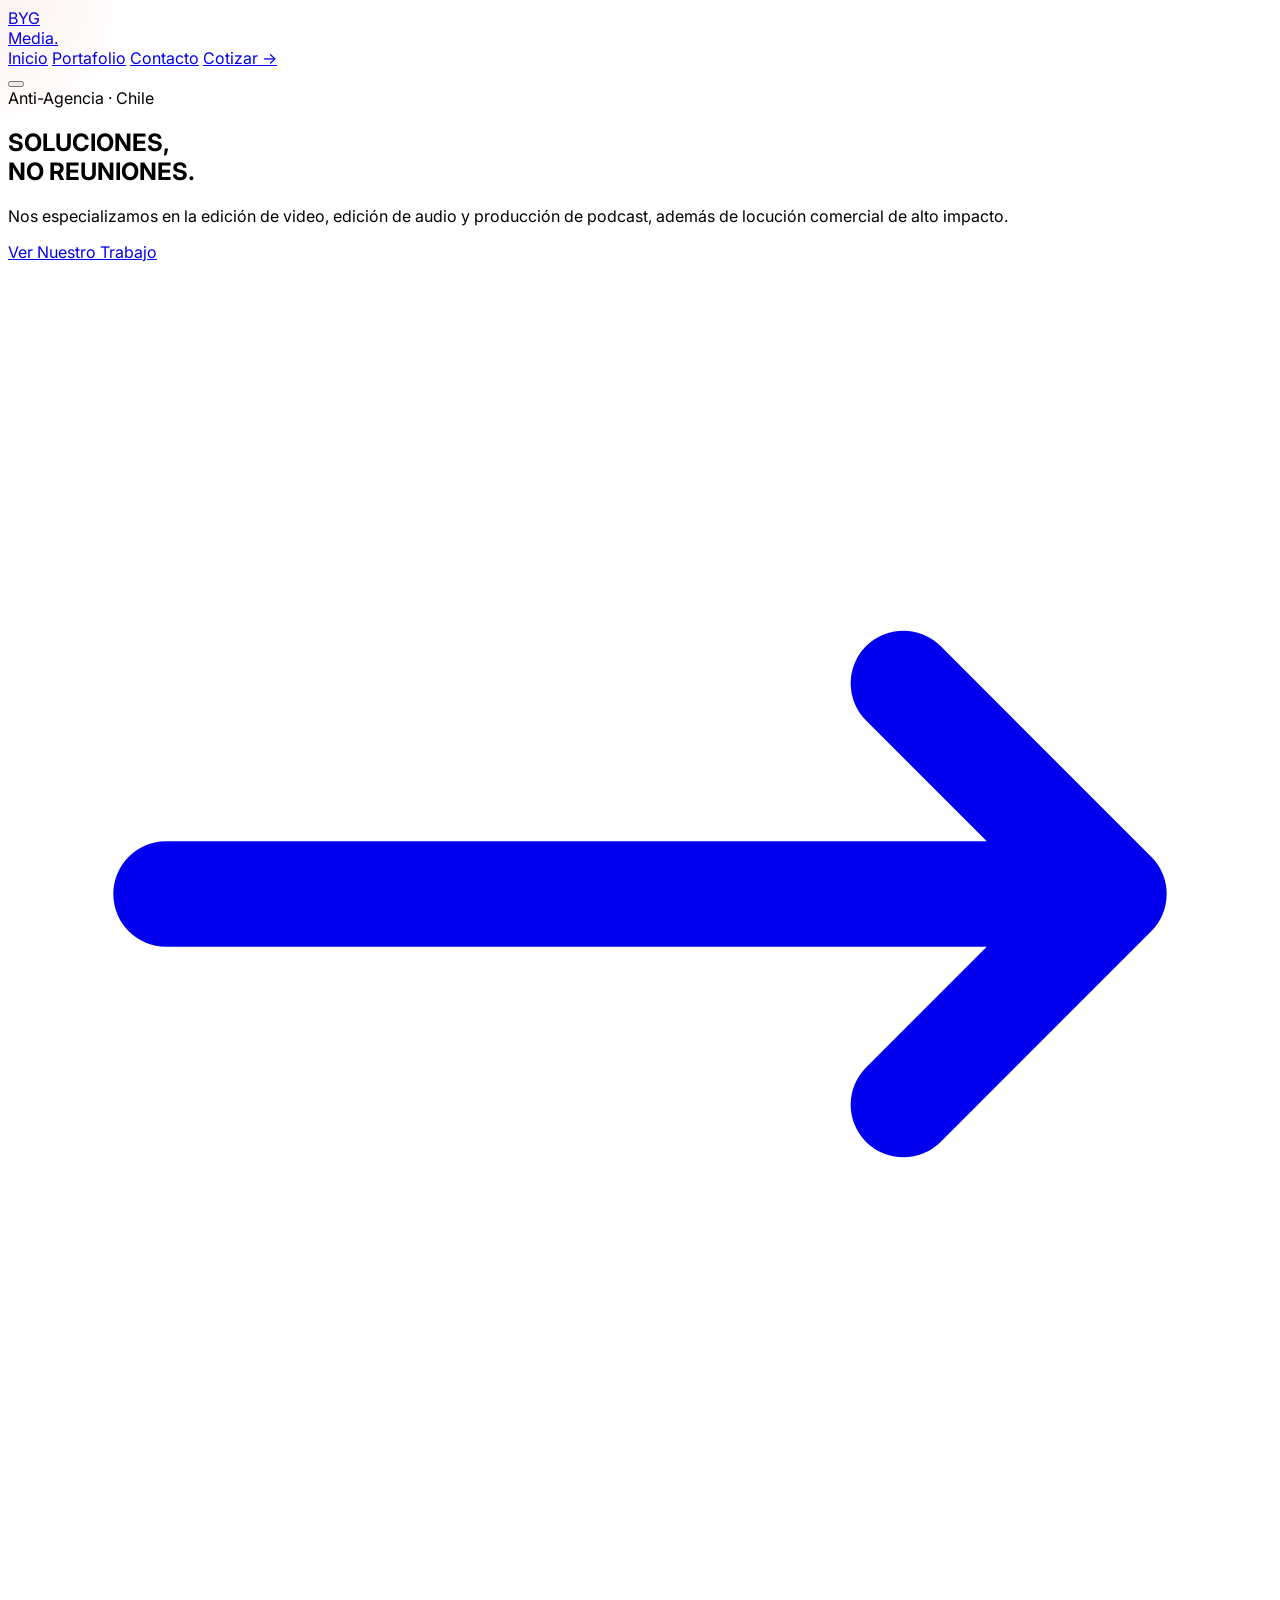
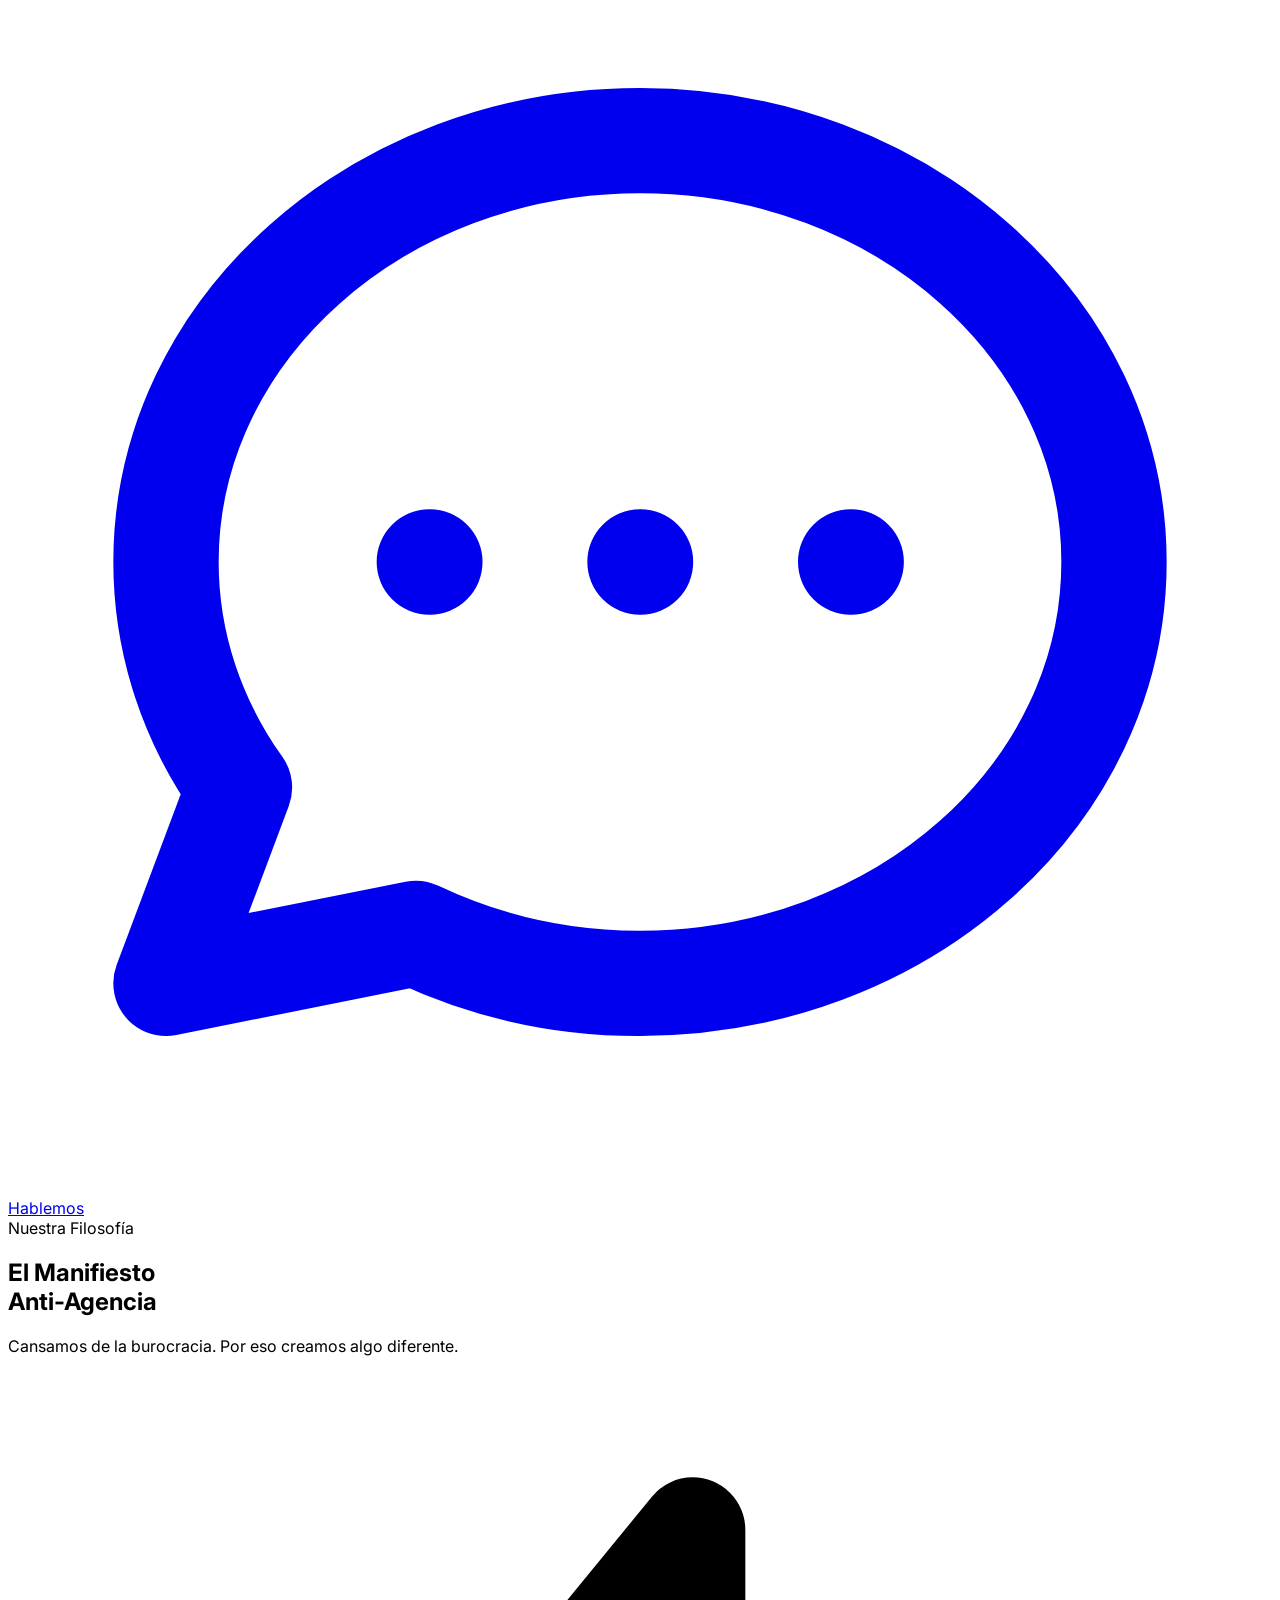
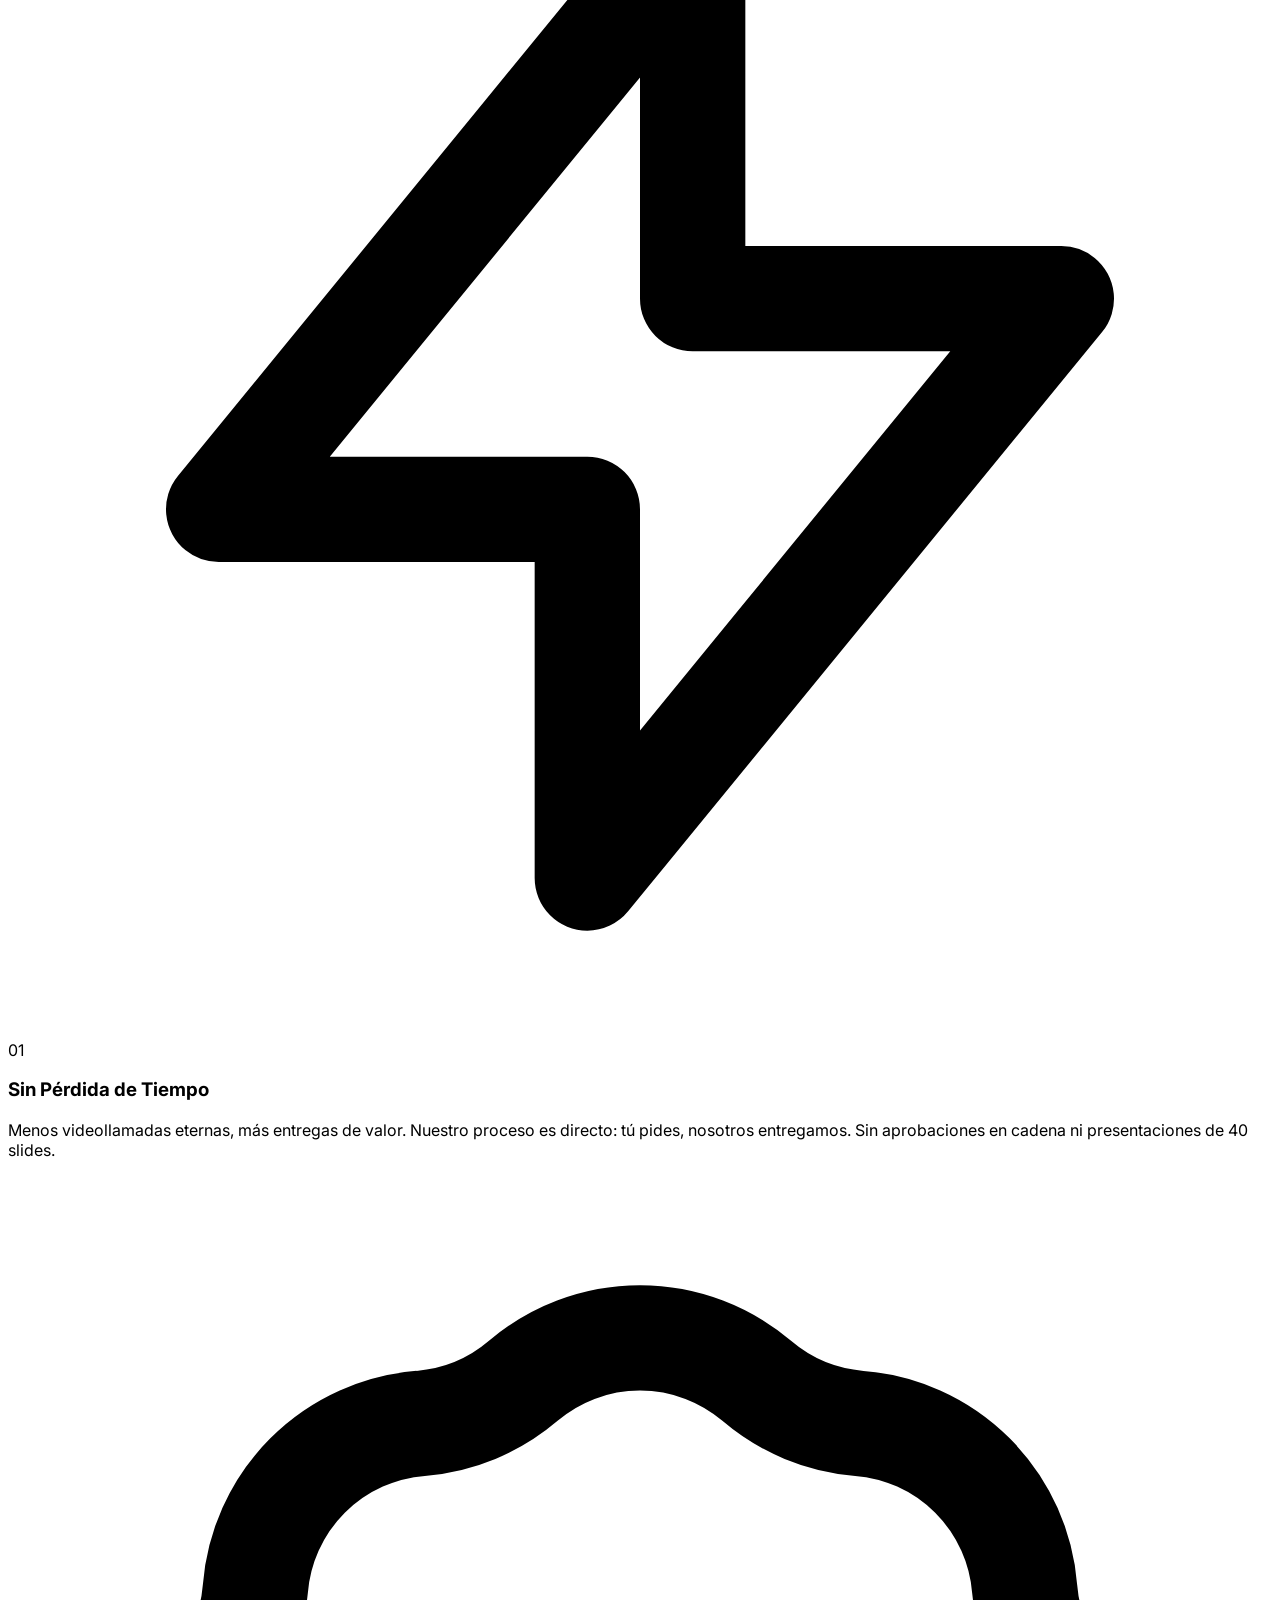
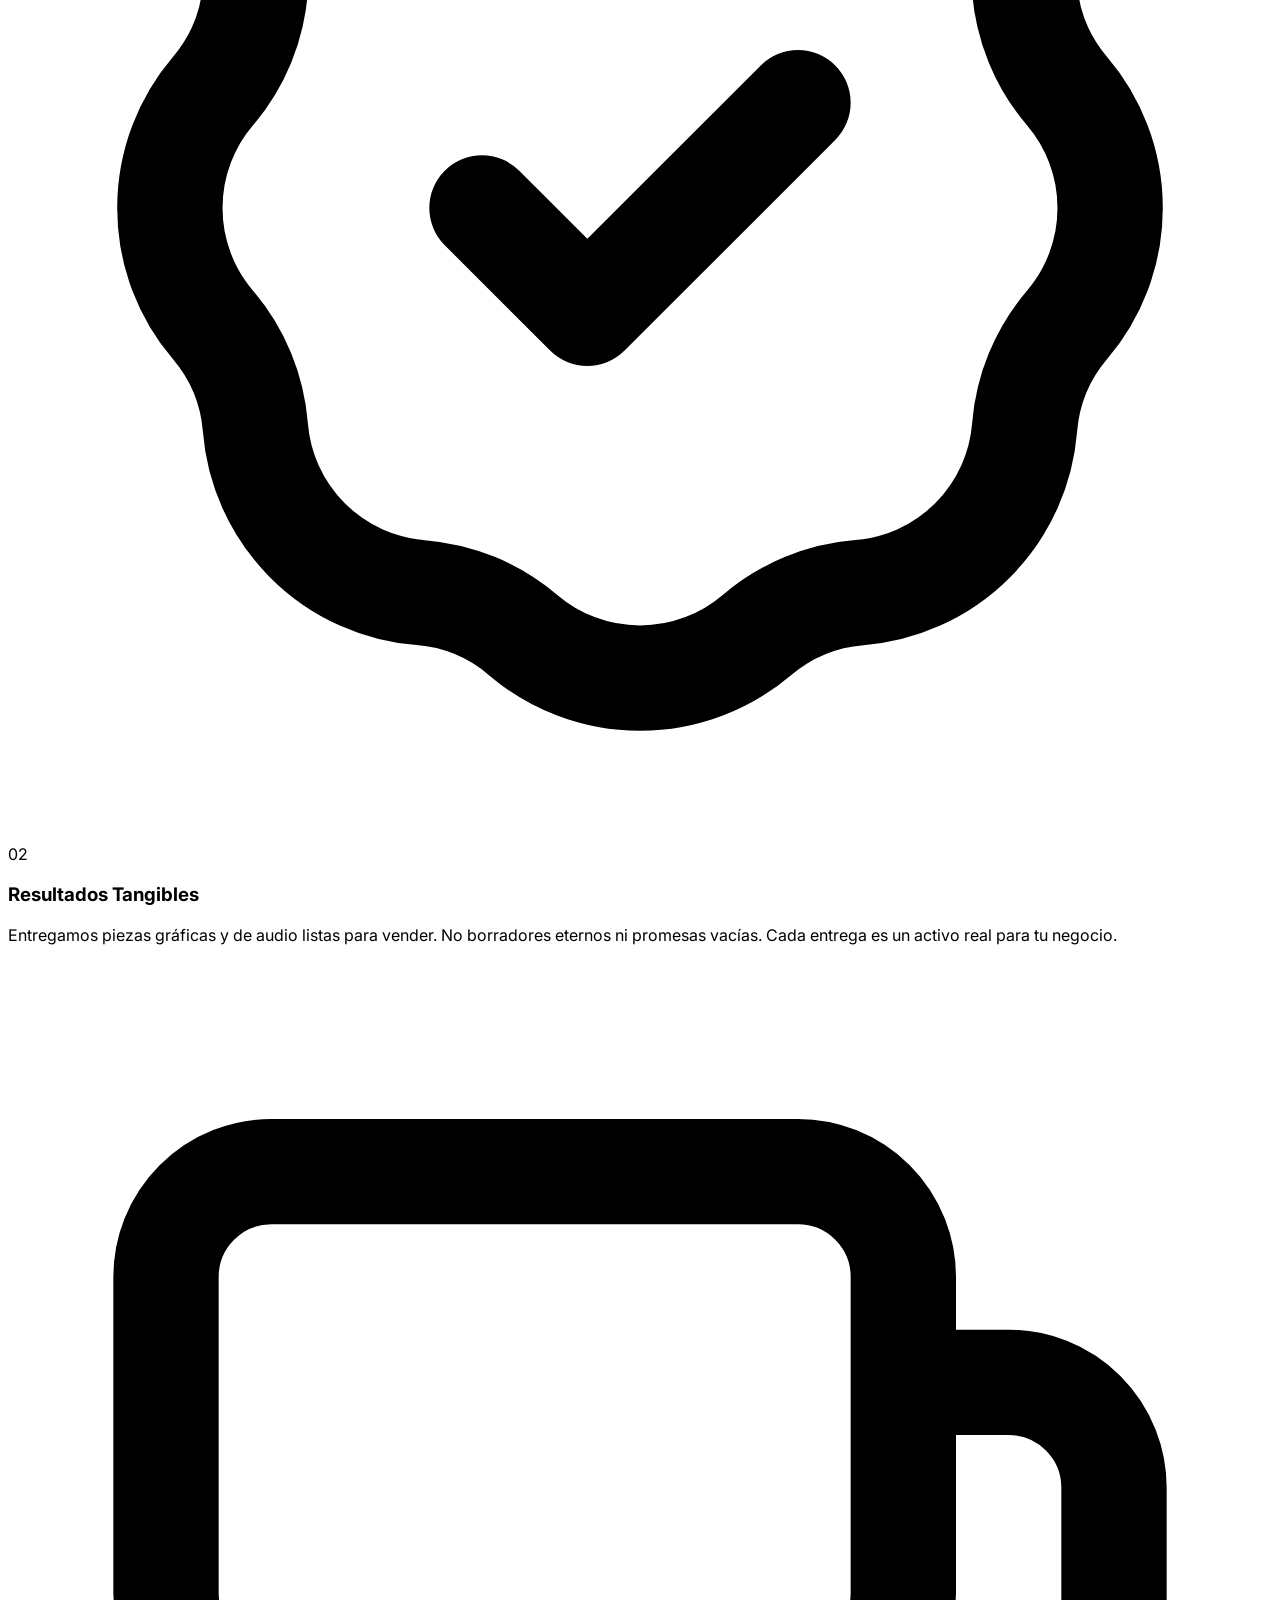
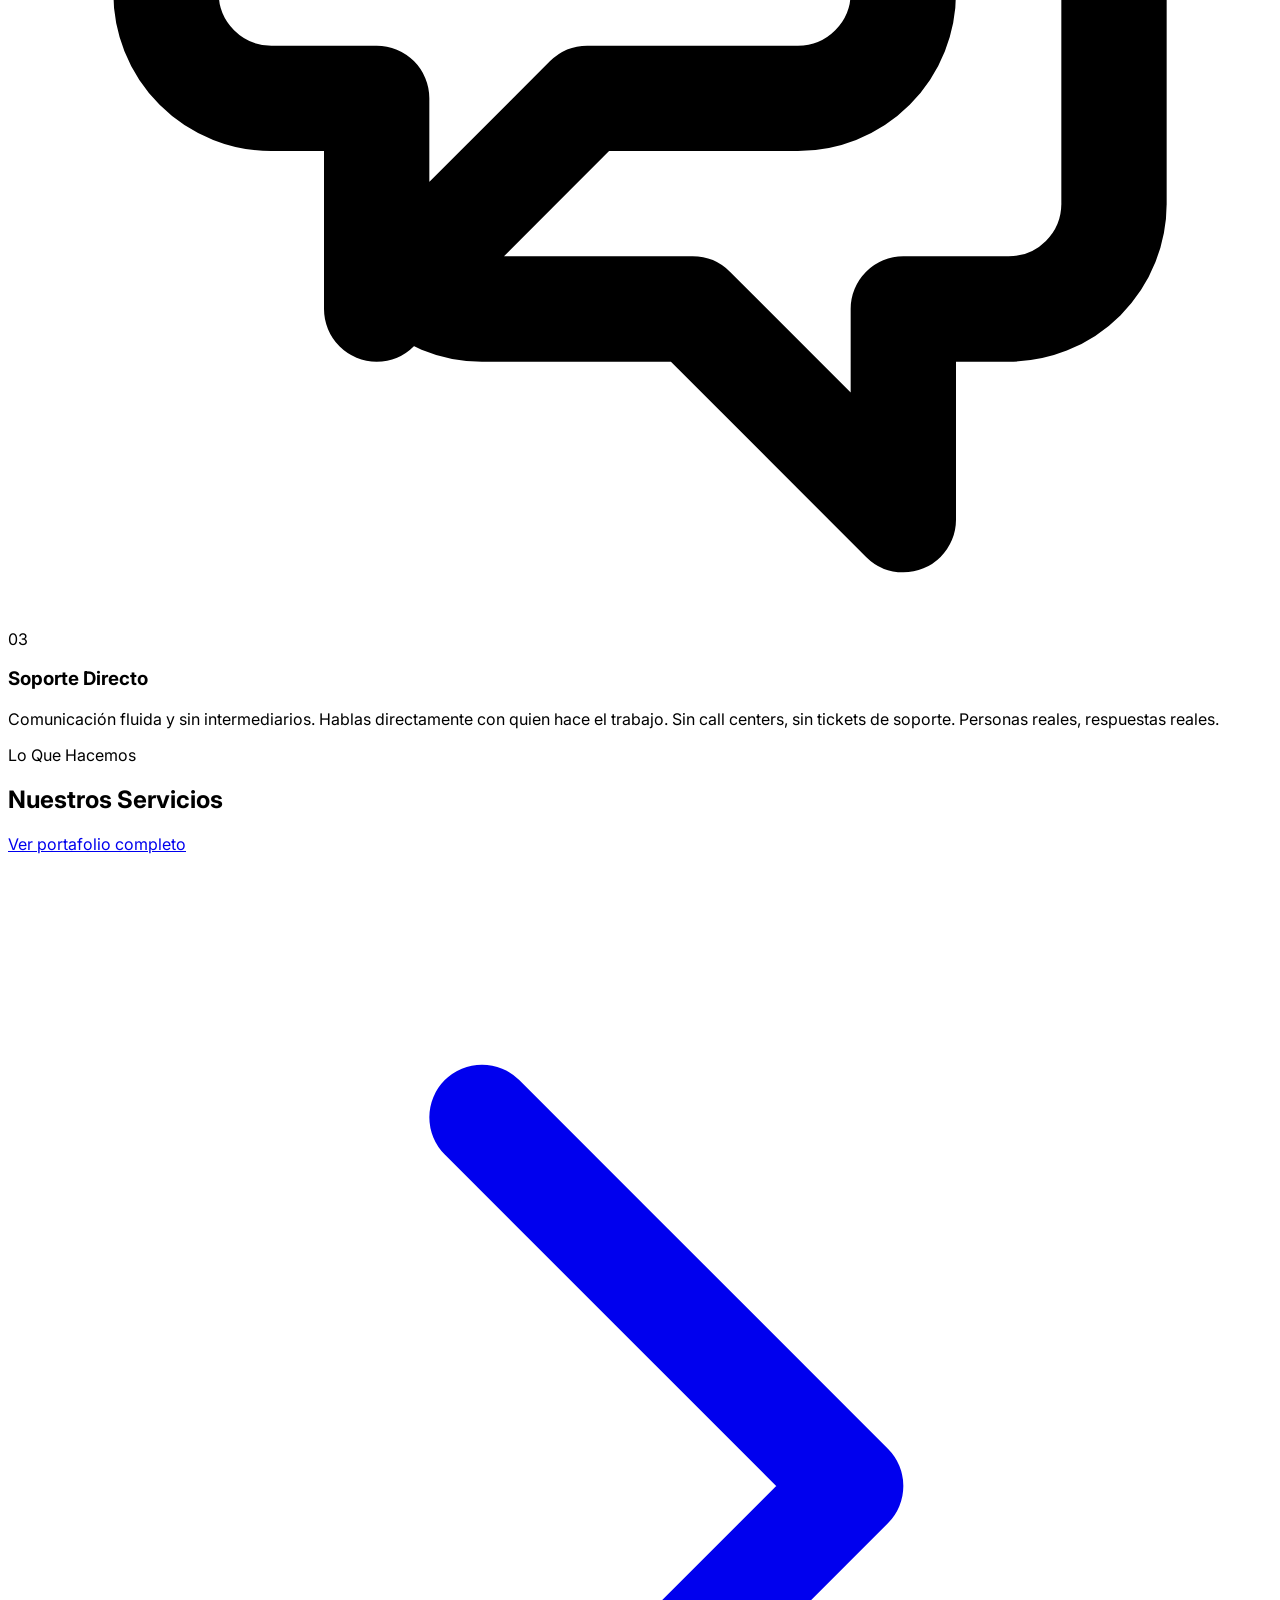
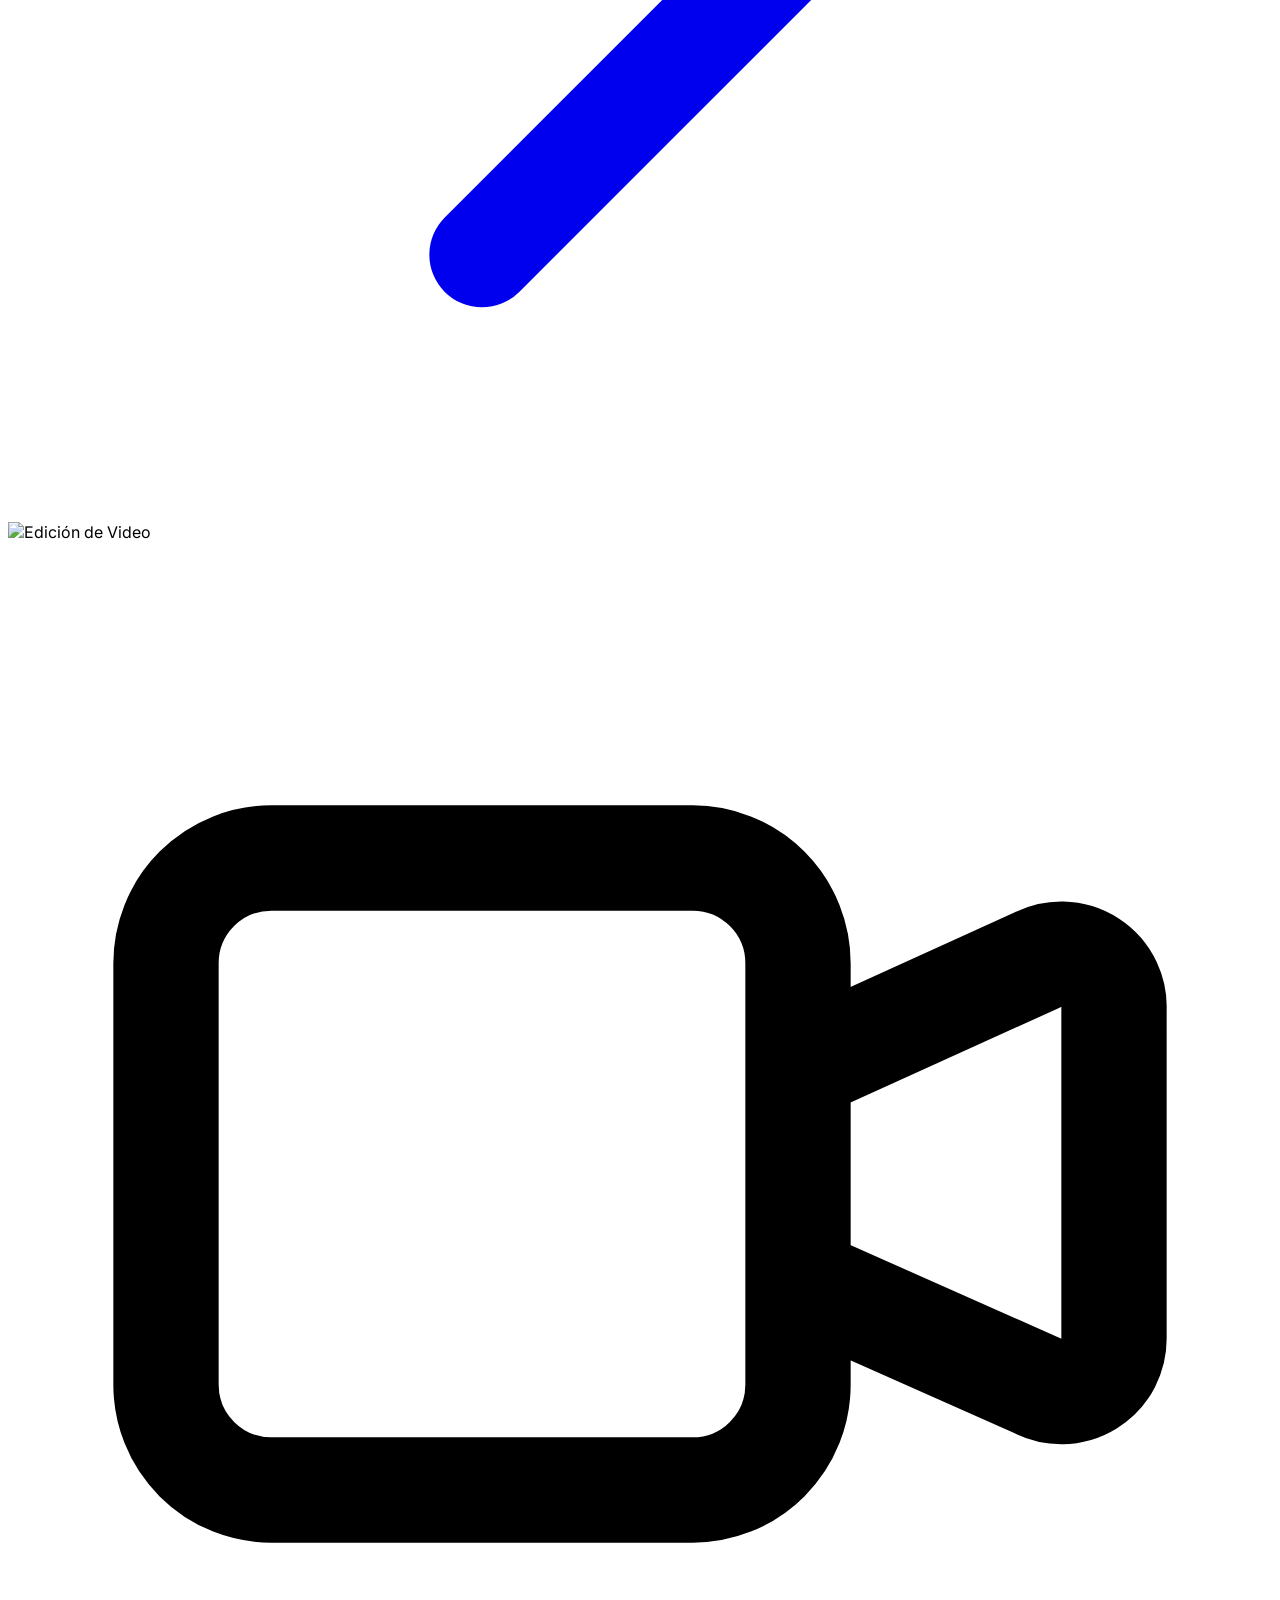
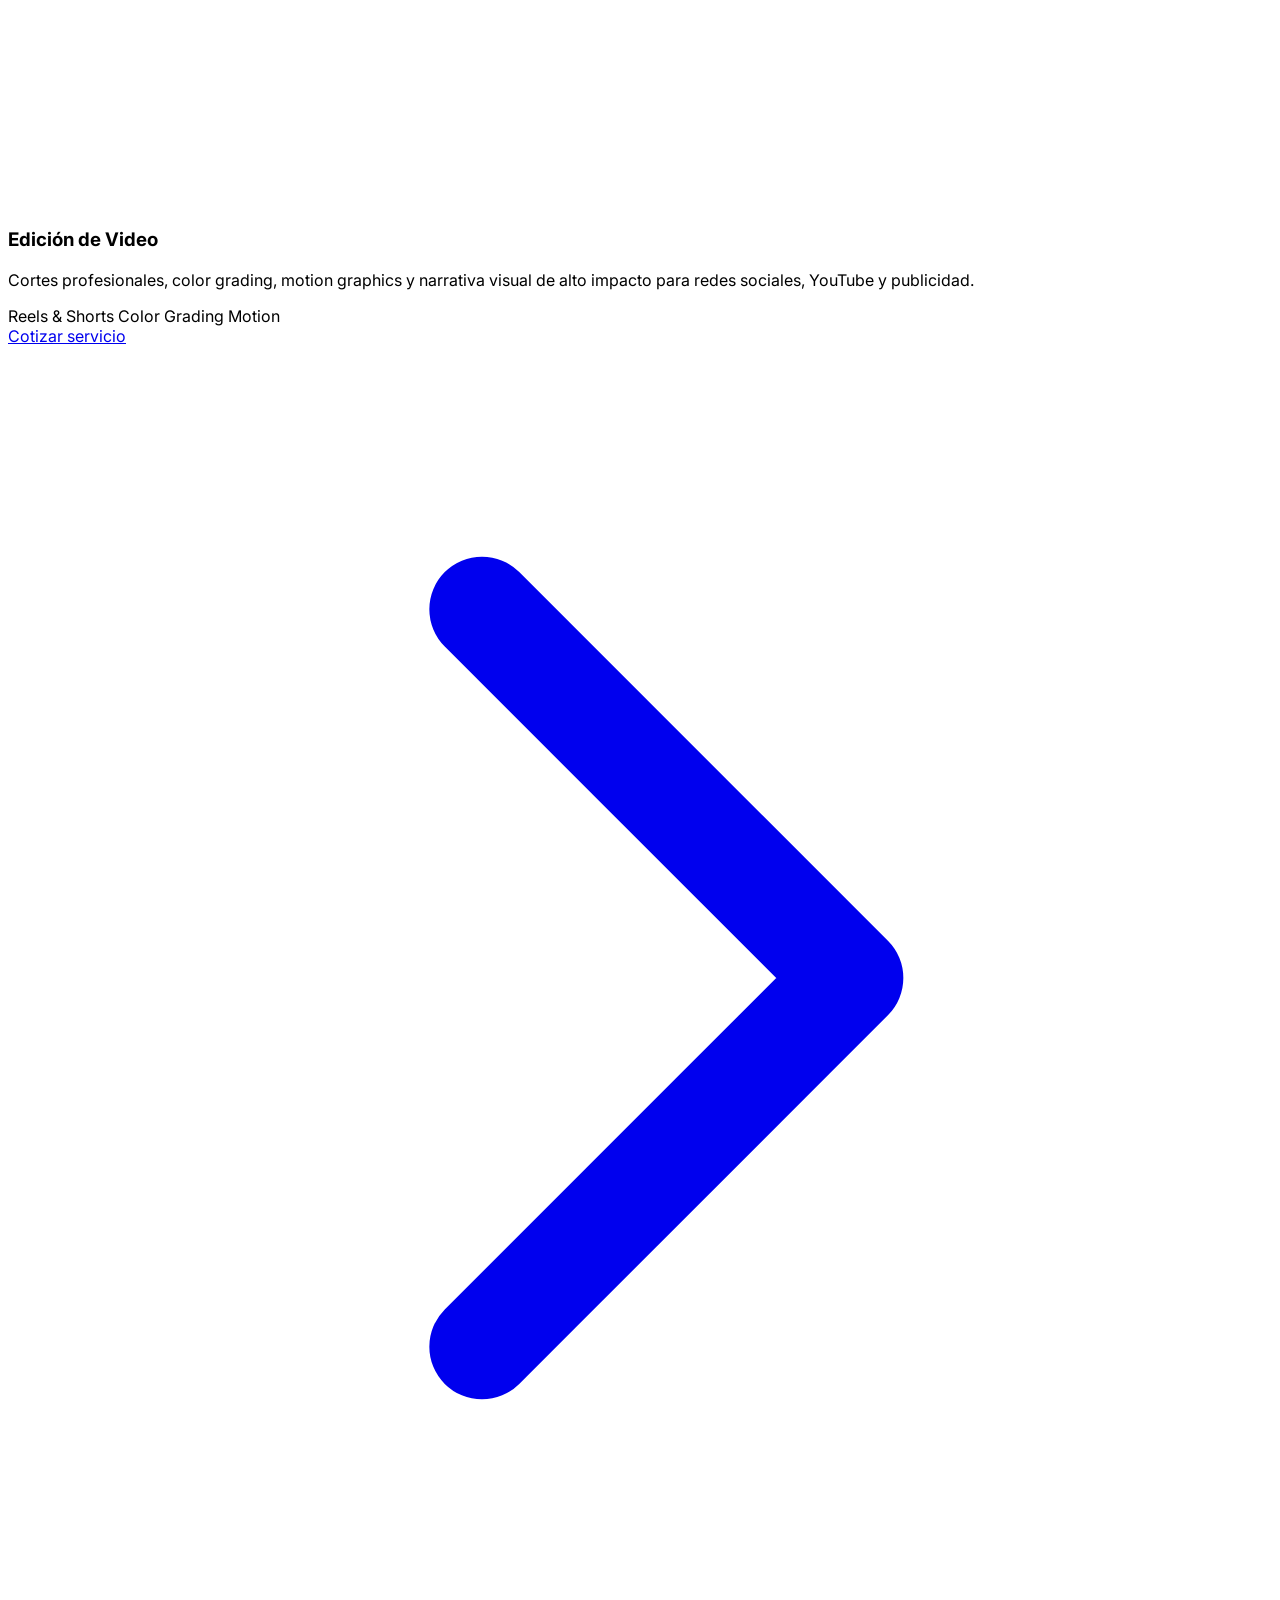
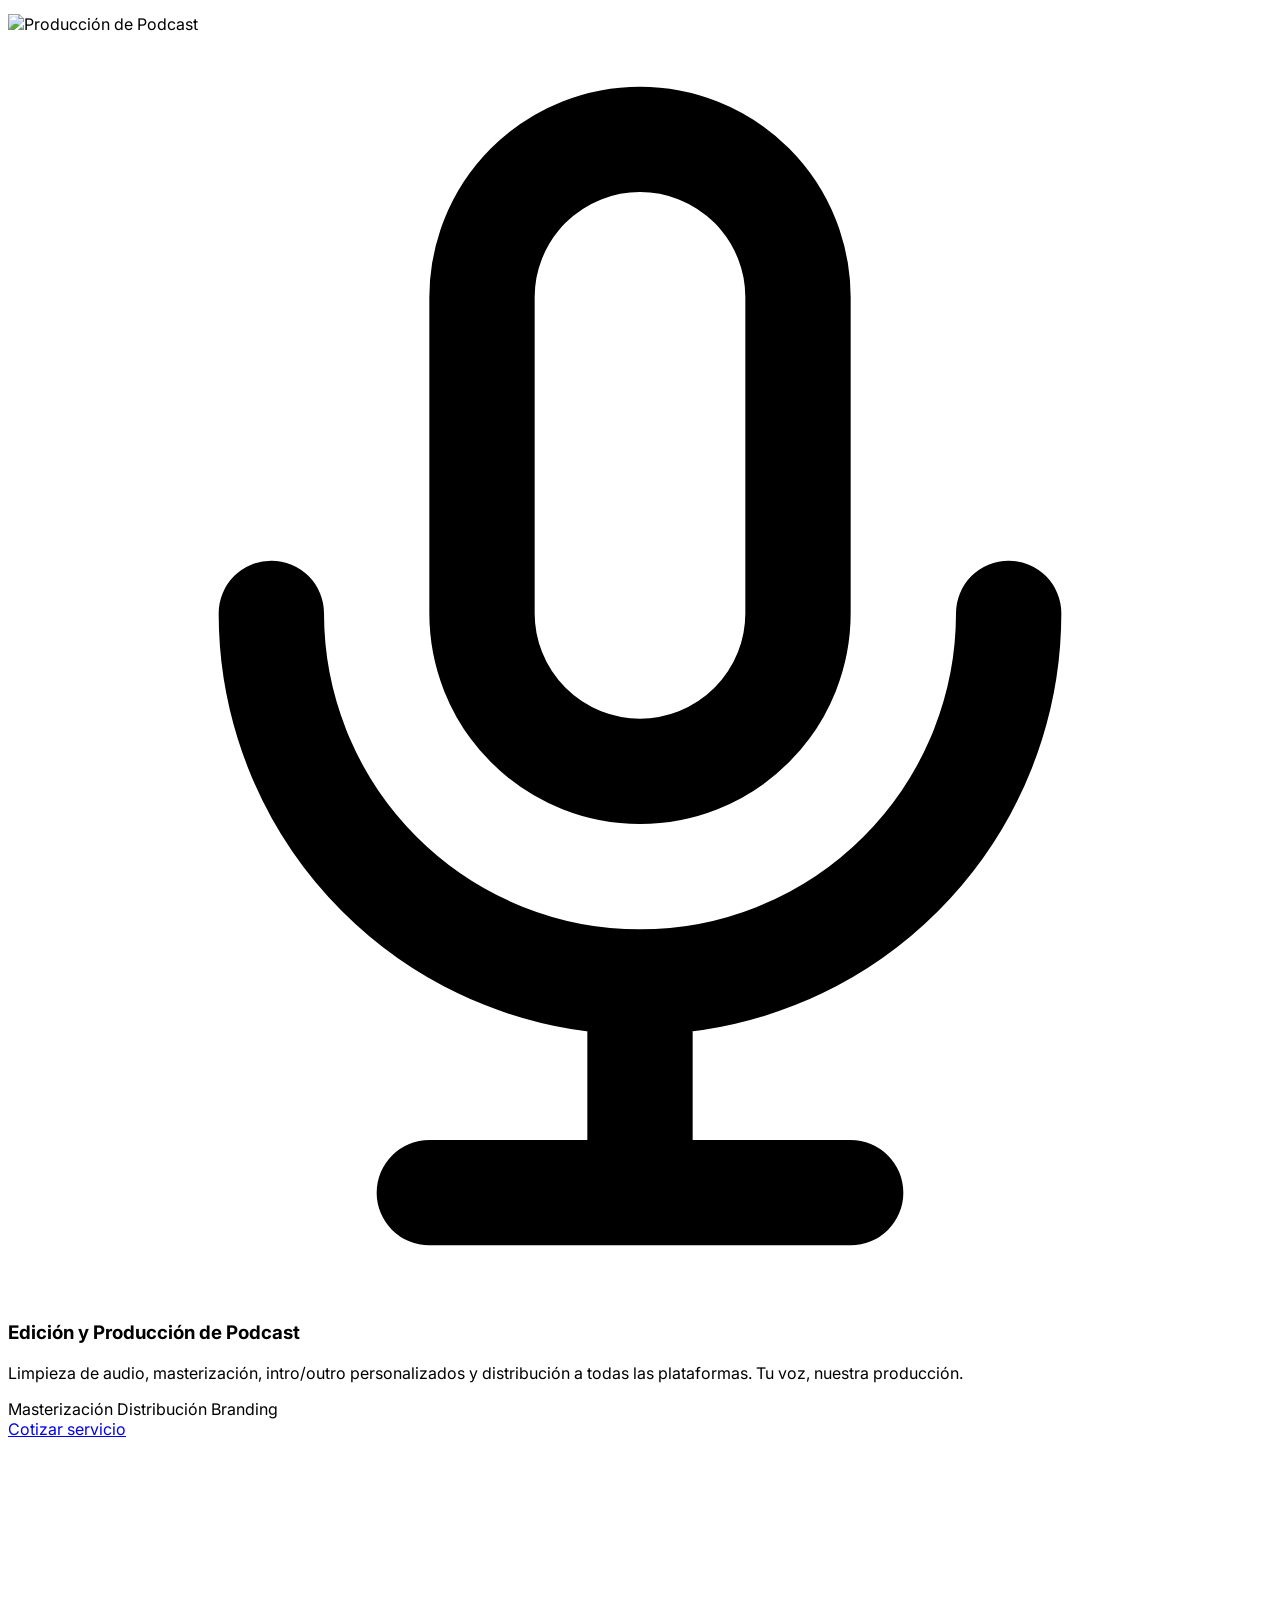
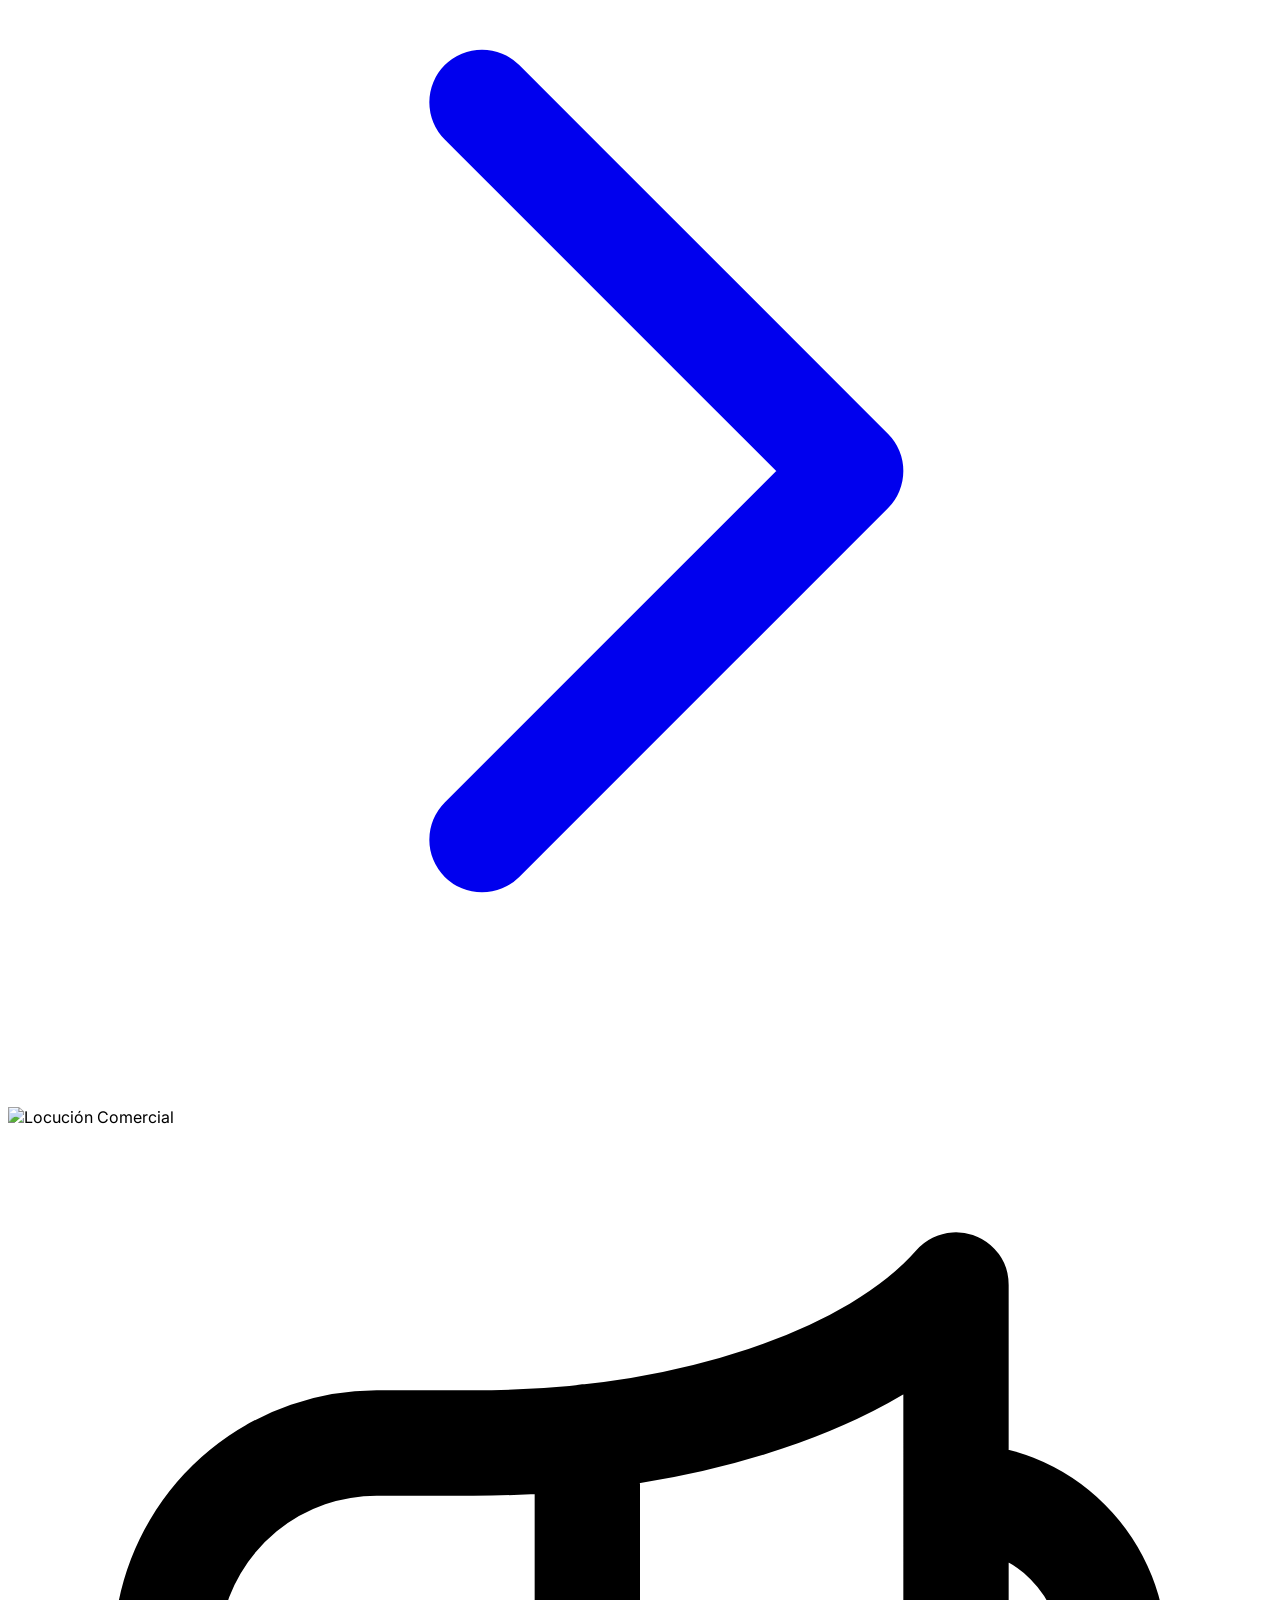
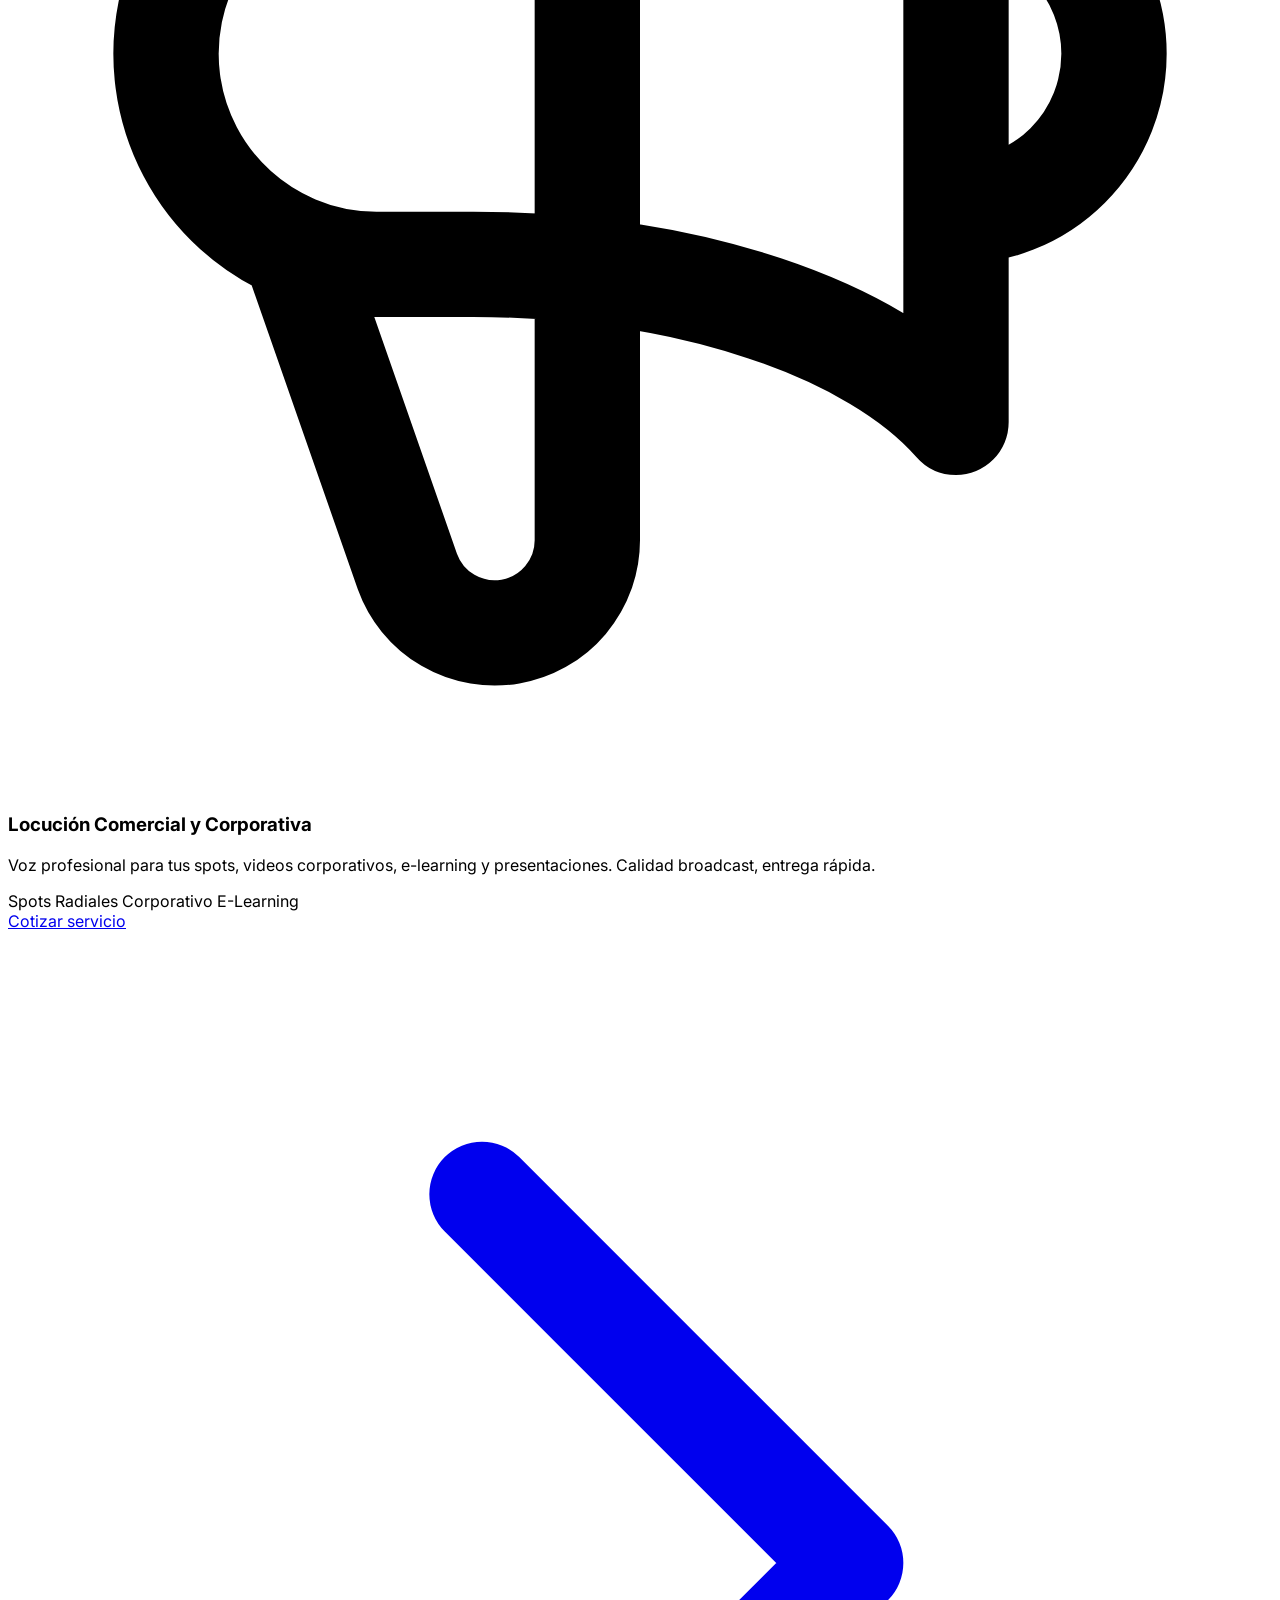
==== commit 7e2fc368: "Add files via upload" ====
--- a/index.html
+++ b/index.html
@@ -82,8 +82,8 @@
 
       <!-- Main Title -->
       <h1 class="text-5xl sm:text-6xl md:text-7xl lg:text-8xl font-black leading-[0.95] tracking-tight mb-6 animate-slide-up">
-        Soluciones,<br/>
-        <span class="text-red-500">no reuniones.</span>
+        SOLUCIONES,<br/>
+        <span class="text-red-500">NO REUNIONES.</span>
       </h1>
 
       <!-- Subtitle -->
@@ -103,29 +103,7 @@
         </a>
       </div>
 
-      <!-- Stats Bar -->
-      <div class="mt-20 grid grid-cols-3 gap-6 max-w-lg mx-auto border-t border-zinc-800/60 pt-10 animate-fade-in-delay">
-        <div class="text-center">
-          <div class="text-2xl font-black text-white">+50</div>
-          <div class="text-xs text-zinc-500 uppercase tracking-wider mt-1">Proyectos</div>
-        </div>
-        <div class="text-center border-x border-zinc-800/60">
-          <div class="text-2xl font-black text-white">100%</div>
-          <div class="text-xs text-zinc-500 uppercase tracking-wider mt-1">Entregados</div>
-        </div>
-        <div class="text-center">
-          <div class="text-2xl font-black text-white">0</div>
-          <div class="text-xs text-zinc-500 uppercase tracking-wider mt-1">Burocracia</div>
-        </div>
-      </div>
-    </div>
-
-    <!-- Scroll indicator -->
-    <div class="absolute bottom-8 left-1/2 -translate-x-1/2 flex flex-col items-center gap-2 animate-bounce-slow">
-      <span class="text-xs text-zinc-600 uppercase tracking-widest">Scroll</span>
-      <svg class="w-4 h-4 text-zinc-600" fill="none" stroke="currentColor" viewBox="0 0 24 24"><path stroke-linecap="round" stroke-linejoin="round" stroke-width="2" d="M19 9l-7 7-7-7"/></svg>
-    </div>
-  </section>
+    </section>
 
   <!-- ============ MANIFIESTO / FILOSOFÍA ============ -->
   <section class="py-24 px-4 sm:px-6 lg:px-8 relative overflow-hidden">
